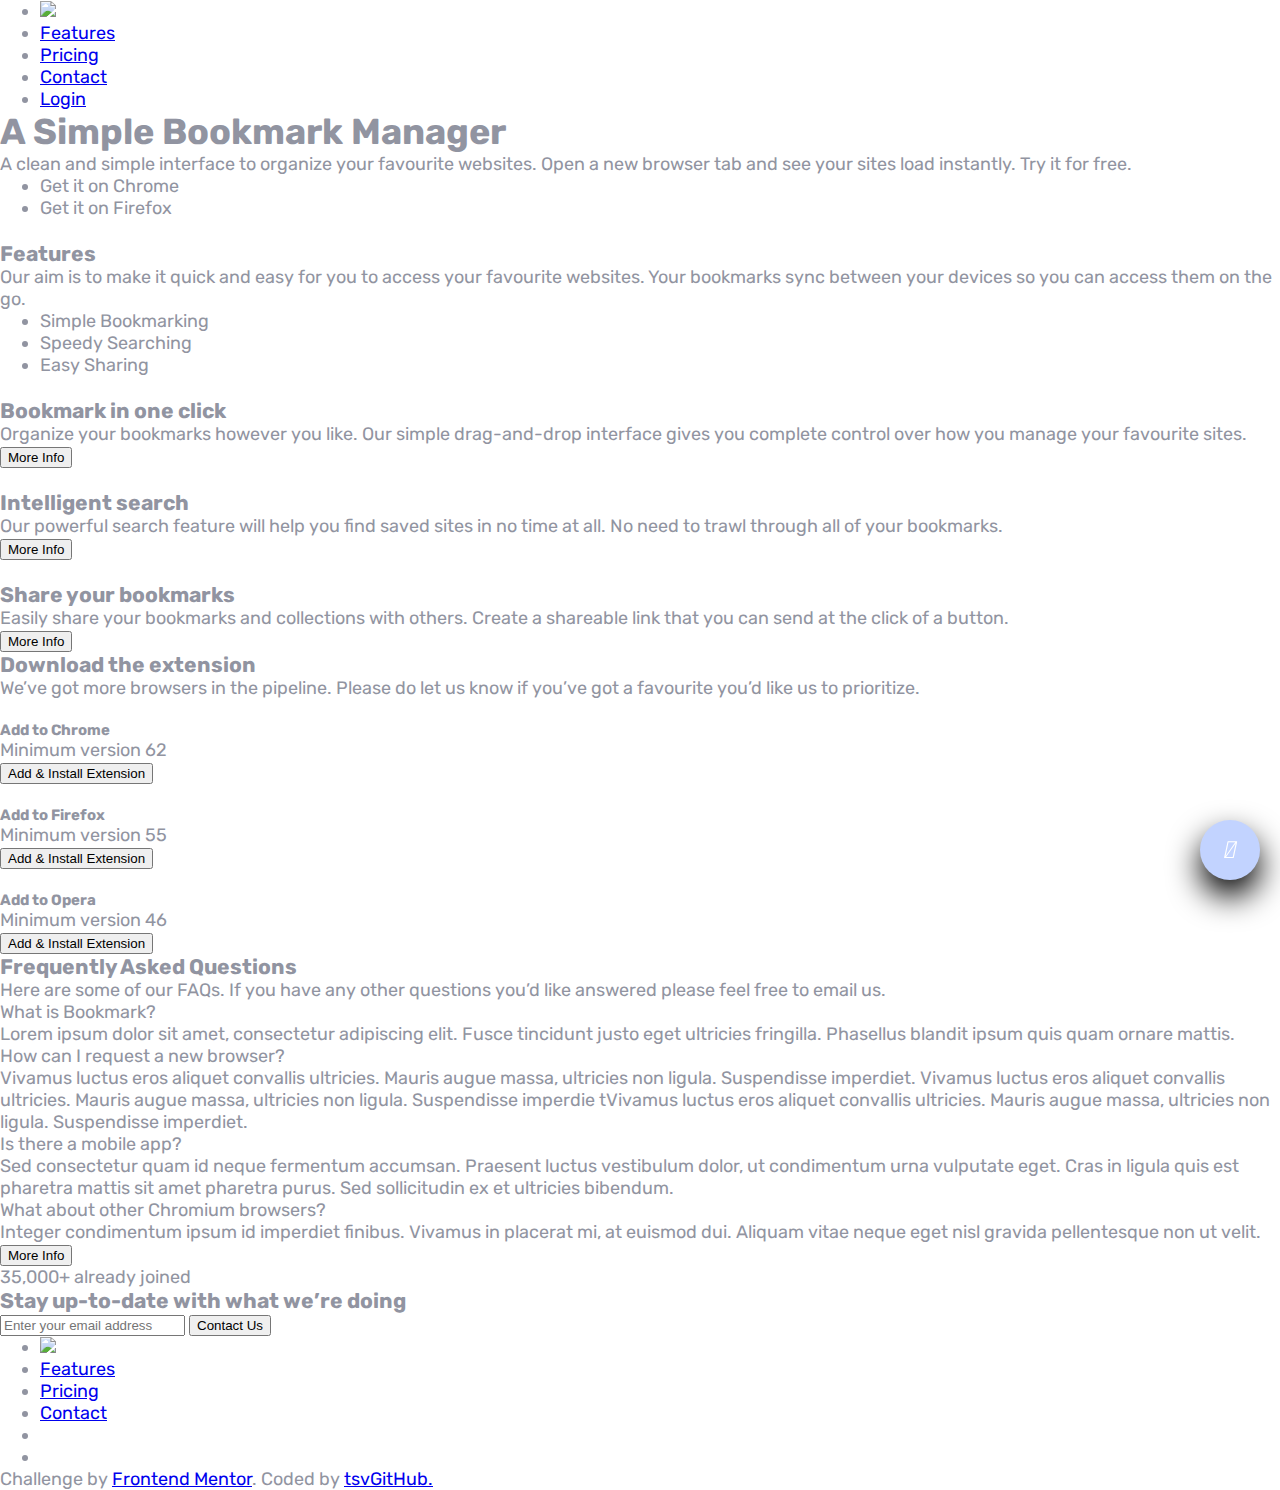
==== index.html @ 705774f1 "Merge pull request #1 from tsvGithub/html-page-layout" ====
<!DOCTYPE html>
<html lang="en">
<head>
  <meta charset="UTF-8">
  <meta name="viewport" content="width=device-width, initial-scale=1.0"> <!-- displays site properly based on user's device -->
  <link rel="icon" type="image/png" sizes="32x32" href="./images/favicon-32x32.png">
  <title>Frontend Mentor | Bookmark landing page</title>
  <link href="https://fonts.googleapis.com/css?family=Rubik&display=swap" rel="stylesheet">  
  <link rel="stylesheet" href="https://use.fontawesome.com/releases/v5.8.1/css/all.css" integrity="sha384-50oBUHEmvpQ+1lW4y57PTFmhCaXp0ML5d60M1M7uH2+nqUivzIebhndOJK28anvf" crossorigin="anonymous">
  <link rel="stylesheet" href="style.css">

    <!--[if lt IE 9]>
        <script src="//oss.maxcdn.com/html5shiv/3.7.2/html5shiv.min.js"></script>
        <script src="//oss.maxcdn.com/respond/1.4.2/respond.min.js"></script>
        <![endif]-->
</head>
<body>
  <!--[if lt IE 8]>
        <p class="browserupgrade">You are using an <strong>outdated</strong> browser. Please <a href="http://browsehappy.com/">upgrade your browser</a> to improve your experience.</p>
    <![endif]-->

<div class="container" id="scroll-up">
  <!--Scroll-to-Top-btn-->
  <a href="#scroll-up" class="scroll-to-top" aria-label="scroll to top button">
      <i class="fa fa-arrow-up"></i>
    </a>  
<header>
  <ul class="navbar">
    <li><img src="images/logo-bookmark.svg"></li>
    <li><a href="#features">Features</a></li>
    <li><a href="#">Pricing</a></li>
    <li><a href="#contactUs">Contact</a></li>
    <li><a href="#">Login</a></li>
  </ul>
</header>

<main class="main">
  <section class="hero">
    <article class="content">
      <h1>A Simple Bookmark Manager</h1>
      <p>A clean and simple interface to organize your favourite websites. Open a new
        browser tab and see your sites load instantly. Try it for free.</p>
      <ul>
        <li>Get it on Chrome</li>
        <li>Get it on Firefox</li>
      </ul>
    </article>
    <article class="img">
      <img src="images/illustration-hero.svg" alt="">
    </article>
  </section>

  <section class="features" id="features">
    <article class="content">
      <h3 >Features</h3>
      <p>Our aim is to make it quick and easy for you to access your favourite websites.
      Your bookmarks sync between your devices so you can access them on the go.</p>
    </article>

    <ul>
      <li>Simple Bookmarking</li>
      <li>Speedy Searching</li>
      <li>Easy Sharing</li>
    </ul>

<article class="img">
  <img src="images/illustration-features-tab-1.svg" alt="">
</article>
<article class="content">
  <h3>Bookmark in one click</h3>
  <p>Organize your bookmarks however you like. Our simple drag-and-drop interface
  gives you complete control over how you manage your favourite sites.</p>
  <button>More Info</button>
</article>

<article class="img">
    <img src="images/illustration-features-tab-2.svg" alt="">
</article>
<article class="content">
  <h3>Intelligent search</h3>
  <p>Our powerful search feature will help you find saved sites in no time at all.
  No need to trawl through all of your bookmarks.</p>
  <button>More Info</button>
</article>

<article class="img">
    <img src="images/illustration-features-tab-3.svg" alt="">
  </article>
  <article class="content">
<h3>Share your bookmarks</h3>
<p>Easily share your bookmarks and collections with others. Create a shareable
link that you can send at the click of a button.</p>
<button>More Info</button>
</article>
</section>

<section class="download">
  <h3>Download the extension</h3>
  <p>We’ve got more browsers in the pipeline. Please do let us know if you’ve
  got a favourite you’d like us to prioritize.</p>

<div class="card">
  <img src="images/logo-chrome.svg" alt="">
  <h5>Add to Chrome</h5>
  <p>Minimum version 62</p>
  <button>Add & Install Extension</button>
</div>

<div class="card">
  <img src="images/logo-firefox.svg" alt="">
  <h5>Add to Firefox</h5>
  <p>Minimum version 55</p>
  <button>Add & Install Extension</button>
</div>

<div class="card">
  <img src="images/logo-opera.svg" alt=""> 
  <h5>Add to Opera</h5>
  <p> Minimum version 46</p>
  <button>Add & Install Extension</button>
</div>
</section>

<section class="faq">
<h3>Frequently Asked Questions</h3>
<p>Here are some of our FAQs. If you have any other questions you’d like
answered please feel free to email us.</p>

<!-- Question 1 -->
<div class="question">What is Bookmark?</div>
<!-- Answer 1 -->
<div class="answer">Lorem ipsum dolor sit amet, consectetur adipiscing elit. Fusce tincidunt
justo eget ultricies fringilla. Phasellus blandit ipsum quis quam ornare mattis.</div>

<!-- Question 2 -->
<div class="question">How can I request a new browser?</div>
<!-- Answer 2 -->
<div class="answer">Vivamus luctus eros aliquet convallis ultricies. Mauris augue massa, ultricies non ligula.
Suspendisse imperdiet. Vivamus luctus eros aliquet convallis ultricies. Mauris augue massa,
ultricies non ligula. Suspendisse imperdie tVivamus luctus eros aliquet convallis ultricies.
Mauris augue massa, ultricies non ligula. Suspendisse imperdiet.</div>

<!-- Question 3 -->
<div class="question">Is there a mobile app?</div>
<!-- Answer 3 -->
<div class="answer">Sed consectetur quam id neque fermentum accumsan. Praesent luctus vestibulum dolor, ut condimentum
urna vulputate eget. Cras in ligula quis est pharetra mattis sit amet pharetra purus. Sed
sollicitudin ex et ultricies bibendum.</div>

<!-- Question 4 -->
<div class="question">What about other Chromium browsers?</div>
<!-- Answer 4 -->
<div class="answer">Integer condimentum ipsum id imperdiet finibus. Vivamus in placerat mi, at euismod dui. Aliquam
vitae neque eget nisl gravida pellentesque non ut velit.</div>

<button>More Info</button>
</section>

<section class="sign-up">
  <p>35,000+ already joined</p>
  <h3>Stay up-to-date with what we’re doing</h3>
<form class="signUpForm" action="#" method="POST" autocomplete="on">
  <input class="input" type="em" name="email" placeholder="Enter your email address" aria-label="Enter your email address" >
  <button id="contactUs" class="btn-submit" type="submit" aria-label="Button Submit" >Contact Us</button>
</form>
</section>
</main>

<footer>
  <ul class="navbar">
    <li><a href=""><img src="images/logo-bookmark.svg"></a></li>
    <li><a href="#features">Features</a></li>
    <li><a href="#">Pricing</a></li>
    <li><a href="#contactUs">Contact</a></li>
    <li><a href="https://www.facebook.com" target="_blank"><img src="images/icon-facebook.svg" alt=""></a></li>
    <li><a href="https://www.twitter.com" target="_blank"><img src="images/icon-twitter.svg" alt=""></a></li>
    </ul>
<p class="attribution">
    Challenge by <a href="https://www.frontendmentor.io?ref=challenge" target="_blank">Frontend Mentor</a>. 
    Coded by <a class="tsv" href="https://github.com/tsvGithub" target="_blank" rel="noopener noreferrer">tsvGitHub.</a>
</p>
</footer>
</div>
</body>
</html>
---- style.css ----
/* CSS DIRECTORY:
    ==DESKTOP STYLES==
	--HEADER--
	--MAIN--
    --FOOTER--
    ==TABLET STYLES==
    ==MOBILE STYLES==
*/
* {
    box-sizing: border-box;
    margin: 0;
}
/*==================
==DESKTOP STYLES==
=====================*/
html, body {
    width: 1440px;
    /* max-width: 1440px;
    min-width: 992px;                  */
    max-width: 100vw;                 
    margin: auto;
    font-family: 'Rubik', sans-serif;
    font-size: 18px;
    color: hsl(229, 8%, 60%);
    scroll-behavior: smooth;
} 
/* .container{
    display: -ms-grid;
    display: grid;
    grid-template-areas: 
    'header'
    'main'
    'footer';
    -ms-grid-columns: 1fr;
    grid-template-columns: 1fr;
    width: 100%;
    margin: 0 calc(10% + 5vw);
    margin: auto;
    min-width: 100vw;
    max-width: 100%;
} */

.fa {
    display: inline-block;
    /* font-size: 14px; */
    font: normal normal normal inherit FontAwesome;
 } 
.fa-arrow-up::before{
    content: "\f062";
}
.scroll-to-top {
    display: block;
    bottom: 20px;
    right: 20px;
    background: hsl(223, 100%, 88%);
    color: #ffffff;
    height: 60px;
    width: 60px;
    line-height: 60px;
    text-align: center;
    border-radius: 50%;
    -webkit-border-radius: 50%;
    -moz-border-radius: 50%;
    -ms-border-radius: 50%;
    -o-border-radius: 50%;
    box-shadow: 0 16px 32px rgba(0,0,0,1);
    -webkit-box-shadow:  0 16px 32px rgba(0,0,0,1);
    position: fixed;
    z-index: 99;
    }
.scroll-to-top:hover {
    background: hsl(223, 87%, 63%);
    transition: 1s;
    -webkit-transition: 1s;
    -moz-transition: 1s;
    -ms-transition: 1s;
    -o-transition: 1s;
}

/*------------------
---------HEADER-----*/
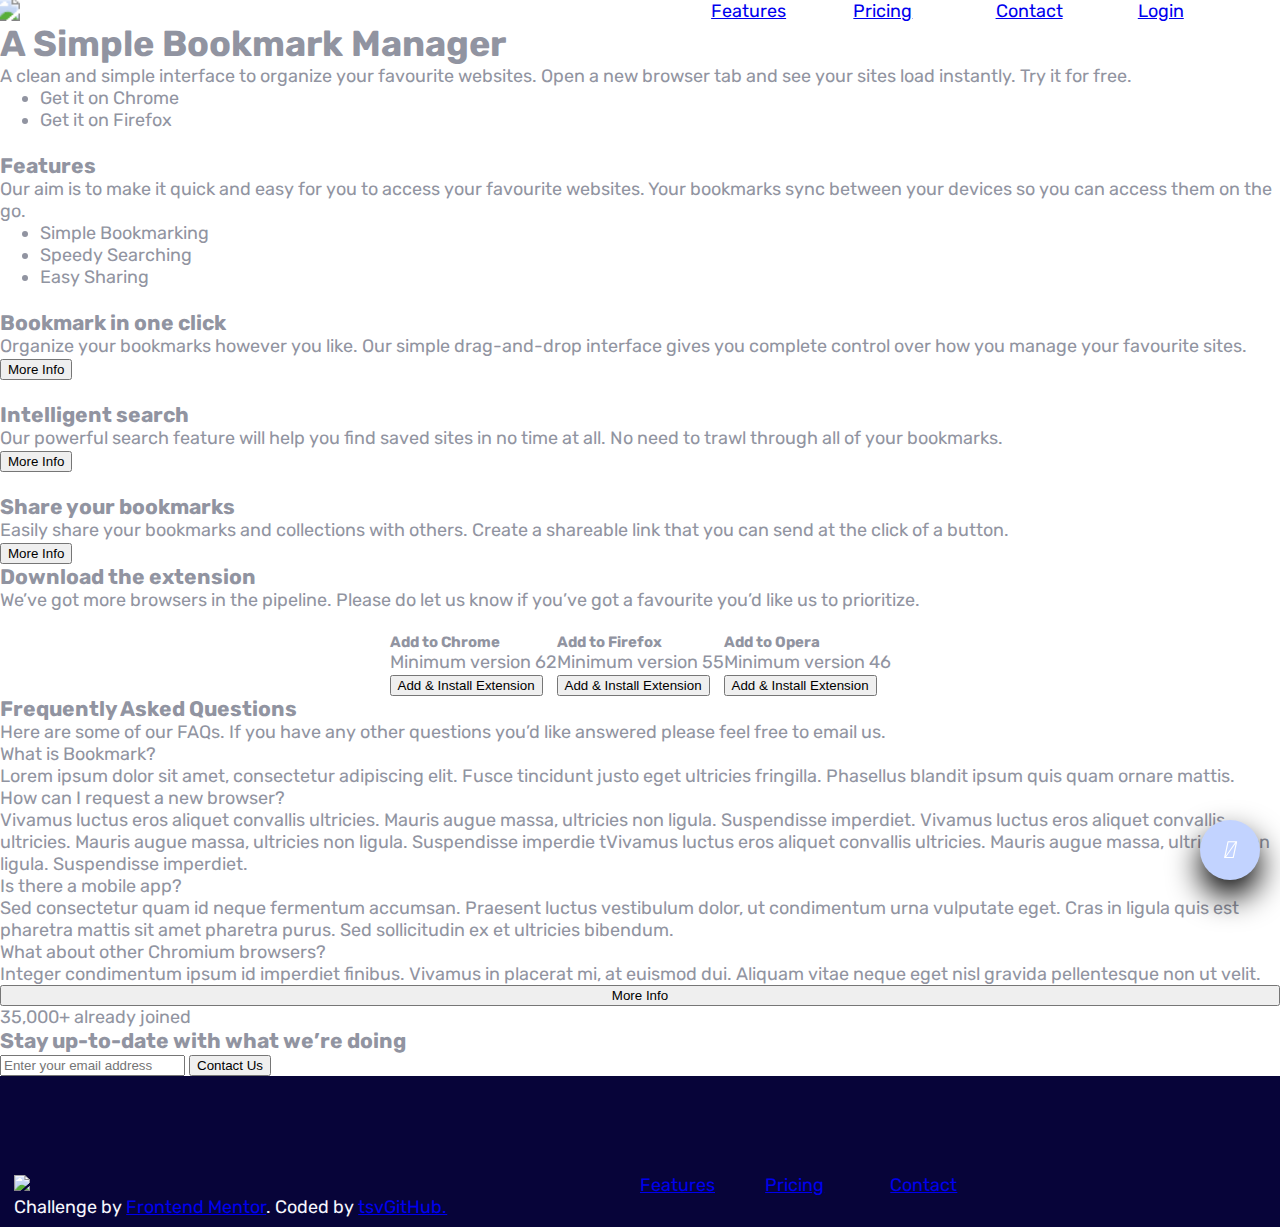
==== commit bc2590fa: "Grid&Flexbox Desktop Layout before PixelPerfect" ====
--- a/index.html
+++ b/index.html
@@ -25,12 +25,16 @@
       <i class="fa fa-arrow-up"></i>
     </a>  
 <header>
-  <ul class="navbar">
-    <li><img src="images/logo-bookmark.svg"></li>
-    <li><a href="#features">Features</a></li>
-    <li><a href="#">Pricing</a></li>
-    <li><a href="#contactUs">Contact</a></li>
-    <li><a href="#">Login</a></li>
+    <ul class="navbar">
+      <li class="logo">
+        <a href="">
+          <img class="logo" src="images/logo-bookmark.svg">
+        </a>
+      </li>
+      <li><a href="#features">Features</a></li>
+      <li><a href="#">Pricing</a></li>
+      <li><a href="#contactUs">Contact</a></li>
+      <li><a href="#">Login</a></li>
   </ul>
 </header>
 
@@ -63,35 +67,41 @@
       <li>Easy Sharing</li>
     </ul>
 
-<article class="img">
-  <img src="images/illustration-features-tab-1.svg" alt="">
-</article>
-<article class="content">
-  <h3>Bookmark in one click</h3>
-  <p>Organize your bookmarks however you like. Our simple drag-and-drop interface
-  gives you complete control over how you manage your favourite sites.</p>
-  <button>More Info</button>
-</article>
-
-<article class="img">
-    <img src="images/illustration-features-tab-2.svg" alt="">
-</article>
-<article class="content">
-  <h3>Intelligent search</h3>
-  <p>Our powerful search feature will help you find saved sites in no time at all.
-  No need to trawl through all of your bookmarks.</p>
-  <button>More Info</button>
-</article>
-
-<article class="img">
-    <img src="images/illustration-features-tab-3.svg" alt="">
+<section class="slide">
+  <article class="img">
+    <img src="images/illustration-features-tab-1.svg" alt="">
   </article>
   <article class="content">
-<h3>Share your bookmarks</h3>
-<p>Easily share your bookmarks and collections with others. Create a shareable
-link that you can send at the click of a button.</p>
-<button>More Info</button>
-</article>
+    <h3>Bookmark in one click</h3>
+    <p>Organize your bookmarks however you like. Our simple drag-and-drop interface
+    gives you complete control over how you manage your favourite sites.</p>
+    <button>More Info</button>
+  </article>
+</section>
+
+<section class="slide">
+  <article class="img">
+      <img src="images/illustration-features-tab-2.svg" alt="">
+  </article>
+  <article class="content">
+    <h3>Intelligent search</h3>
+    <p>Our powerful search feature will help you find saved sites in no time at all.
+    No need to trawl through all of your bookmarks.</p>
+    <button>More Info</button>
+  </article>
+</section>
+
+<section class="slide">
+  <article class="img">
+      <img src="images/illustration-features-tab-3.svg" alt="">
+    </article>
+    <article class="content">
+  <h3>Share your bookmarks</h3>
+  <p>Easily share your bookmarks and collections with others. Create a shareable
+  link that you can send at the click of a button.</p>
+  <button>More Info</button>
+  </article>
+</section>
 </section>
 
 <section class="download">
@@ -99,32 +109,34 @@
   <p>We’ve got more browsers in the pipeline. Please do let us know if you’ve
   got a favourite you’d like us to prioritize.</p>
 
-<div class="card">
-  <img src="images/logo-chrome.svg" alt="">
-  <h5>Add to Chrome</h5>
-  <p>Minimum version 62</p>
-  <button>Add & Install Extension</button>
-</div>
-
-<div class="card">
-  <img src="images/logo-firefox.svg" alt="">
-  <h5>Add to Firefox</h5>
-  <p>Minimum version 55</p>
-  <button>Add & Install Extension</button>
-</div>
-
-<div class="card">
-  <img src="images/logo-opera.svg" alt=""> 
-  <h5>Add to Opera</h5>
-  <p> Minimum version 46</p>
-  <button>Add & Install Extension</button>
-</div>
+  <ul>
+  <li class="card chrome">
+    <img src="images/logo-chrome.svg" alt="">
+    <h5>Add to Chrome</h5>
+    <p>Minimum version 62</p>
+    <button>Add & Install Extension</button>
+  </li>
+  
+  <li class="card firefox">
+    <img src="images/logo-firefox.svg" alt="">
+    <h5>Add to Firefox</h5>
+    <p>Minimum version 55</p>
+    <button>Add & Install Extension</button>
+  </li>
+  
+  <li class="card opera">
+    <img src="images/logo-opera.svg" alt=""> 
+    <h5>Add to Opera</h5>
+    <p> Minimum version 46</p>
+    <button>Add & Install Extension</button>
+  </li>
+</ul>
 </section>
 
 <section class="faq">
-<h3>Frequently Asked Questions</h3>
-<p>Here are some of our FAQs. If you have any other questions you’d like
-answered please feel free to email us.</p>
+  <h3>Frequently Asked Questions</h3>
+  <p>Here are some of our FAQs. If you have any other questions you’d like
+  answered please feel free to email us.</p>
 
 <!-- Question 1 -->
 <div class="question">What is Bookmark?</div>
@@ -168,7 +180,7 @@
 
 <footer>
   <ul class="navbar">
-    <li><a href=""><img src="images/logo-bookmark.svg"></a></li>
+    <li class="logo"><a href=""><img class="logo" src="images/logo-bookmark.svg"></a></li>
     <li><a href="#features">Features</a></li>
     <li><a href="#">Pricing</a></li>
     <li><a href="#contactUs">Contact</a></li>
--- a/style.css
+++ b/style.css
@@ -1,5 +1,6 @@
 /* CSS DIRECTORY:
     ==DESKTOP STYLES==
+    --Scroll-to-Top-button--
 	--HEADER--
 	--MAIN--
     --FOOTER--
@@ -24,22 +25,7 @@
     color: hsl(229, 8%, 60%);
     scroll-behavior: smooth;
 } 
-/* .container{
-    display: -ms-grid;
-    display: grid;
-    grid-template-areas: 
-    'header'
-    'main'
-    'footer';
-    -ms-grid-columns: 1fr;
-    grid-template-columns: 1fr;
-    width: 100%;
-    margin: 0 calc(10% + 5vw);
-    margin: auto;
-    min-width: 100vw;
-    max-width: 100%;
-} */
-
+/*--Scroll-to-Top-button--*/
 .fa {
     display: inline-block;
     /* font-size: 14px; */
@@ -77,5 +63,210 @@
     -o-transition: 1s;
 }
 
+.container{
+    display: -ms-grid;
+    display: grid;
+    grid-template-areas: 
+    'header'
+    'main'
+    'footer';
+     /* -ms-grid-columns: 1fr;
+    grid-template-columns: 1fr; */
+    /*width: 100%;
+    margin: 0 calc(10% + 5vw);
+    margin: auto;
+    min-width: 100vw;
+    max-width: 100%; */
+
+    max-width: 1400px;
+    width: 100vw;
+    width: 100%;
+
+}
+
 /*------------------
 ---------HEADER-----*/
+header {
+    -ms-grid-row: 1;
+    -ms-grid-column: 1;  
+    grid-area: header;
+    /* display: -webkit-box;
+    display: -ms-flexbox;
+    display: flex; */
+    /* -webkit-box-pack: center;
+        -ms-flex-pack: center;
+            justify-content: space-between;
+    -webkit-box-align: center;
+        -ms-flex-align: center;
+            align-items: center; */
+    /* padding: 85px 0px 10px; */
+    width: 100%;
+    max-width: 100vw;
+    max-width: 100%;
+}
+header .navbar{
+    padding-left: 0;
+    list-style: none;
+    margin: 0;
+    padding: 0;
+    display: flex;
+    justify-content: flex-end;
+}
+header .navbar li.logo {
+    flex: 5;
+}
+header .navbar li {
+    flex: 1;
+}
+
+img.logo {
+    max-width: 100%;
+    /* width: 100%; */
+    outline: none;/*IE*/
+    border: none;/*IE*/
+    overflow: visible;
+}  
+img.logo:hover {
+    transform: scale(1.5);
+    transition: 2s;
+    -webkit-transform: scale(1.5);
+    -moz-transform: scale(1.5);
+    -ms-transform: scale(1.5);
+    -o-transform: scale(1.5);
+}
+/*-----------------------
+-------MAIN-------------*/
+main.main {
+    /* display: -webkit-box;
+    display: -ms-flexbox;
+    display: flex;
+    -webkit-box-orient: vertical;
+    -webkit-box-direction: normal;
+        -ms-flex-direction: column;
+            flex-direction: column;
+    -webkit-box-align: center;
+        -ms-flex-align: center;
+            align-items: center;
+    -webkit-box-pack: center;
+        -ms-flex-pack: center;
+            justify-content: center; */
+
+    min-width: 100vw;
+    max-width: 100%;
+
+    -ms-grid-row: 2;
+    -ms-grid-column: 1;
+    grid-area: main;
+
+    display: -ms-grid;
+    display: grid;
+    grid-template-areas: 
+    'hero'
+    'features'
+    'download'
+    'faq'
+    'sign-up';
+}
+main.main > section {
+    display: -webkit-box;
+    display: -ms-flexbox;
+    display: flex;
+
+    -webkit-box-orient: vertical;
+-webkit-box-direction: normal;
+-ms-flex-direction: column;
+  flex-direction: column;
+
+  justify-content: center;
+
+}
+section.hero{
+    -ms-grid-row: 1;
+    -ms-grid-column: 2;
+    grid-area: hero;
+}
+section.features{
+    -ms-grid-row: 2;
+    -ms-grid-column: 1;
+    grid-area: features;
+
+/* -webkit-box-orient: vertical;
+-webkit-box-direction: normal;
+-ms-flex-direction: column;
+  flex-direction: column; */
+}
+section.slide {
+    /* display: flex; */
+}
+section.download {
+    -ms-grid-row: 3;
+    -ms-grid-column: 1;
+    grid-area: download;
+}
+section.download ul {
+    padding-left: 0;
+    list-style: none;
+    margin: 0;
+    padding: 0;
+    display: flex;
+    justify-content: center;
+
+}
+section.faq {
+    -ms-grid-row: 4;
+    -ms-grid-column: 1;
+    grid-area: faq;
+    /* display: flex; */
+    /* justify-content: center;
+    flex-direction: column; */
+}
+section.sign-up{
+    -ms-grid-row: 5;
+    -ms-grid-column: 1;
+    grid-area: sign-up;
+
+}
+/*==========FOOTER=========*/
+footer {
+    -ms-grid-row: 3;
+    -ms-grid-column: 1;
+    grid-area: footer;
+    width: 100%;
+    max-width: 100%; /*IE*/
+    padding: 7.639vw 1.111vw 0.694vw;
+    background: hsl(243, 87%, 12%);
+    color:  hsl(240, 75%, 98%);
+    }
+
+
+footer .navbar{
+    padding-left: 0;
+    list-style: none;
+    margin: 0;
+    padding: 0;
+    display: flex;
+    justify-content: flex-end;
+}
+
+footer .navbar li.logo {
+    flex: 5;
+}
+footer .navbar li {
+    flex: 1;
+}
+
+img.logo {
+    max-width: 100%;
+    /* width: 100%; */
+    outline: none;/*IE*/
+    border: none;/*IE*/
+    overflow: visible;
+}  
+img.logo:hover {
+    transform: scale(1.5);
+    transition: 2s;
+    -webkit-transform: scale(1.5);
+    -moz-transform: scale(1.5);
+    -ms-transform: scale(1.5);
+    -o-transform: scale(1.5);
+}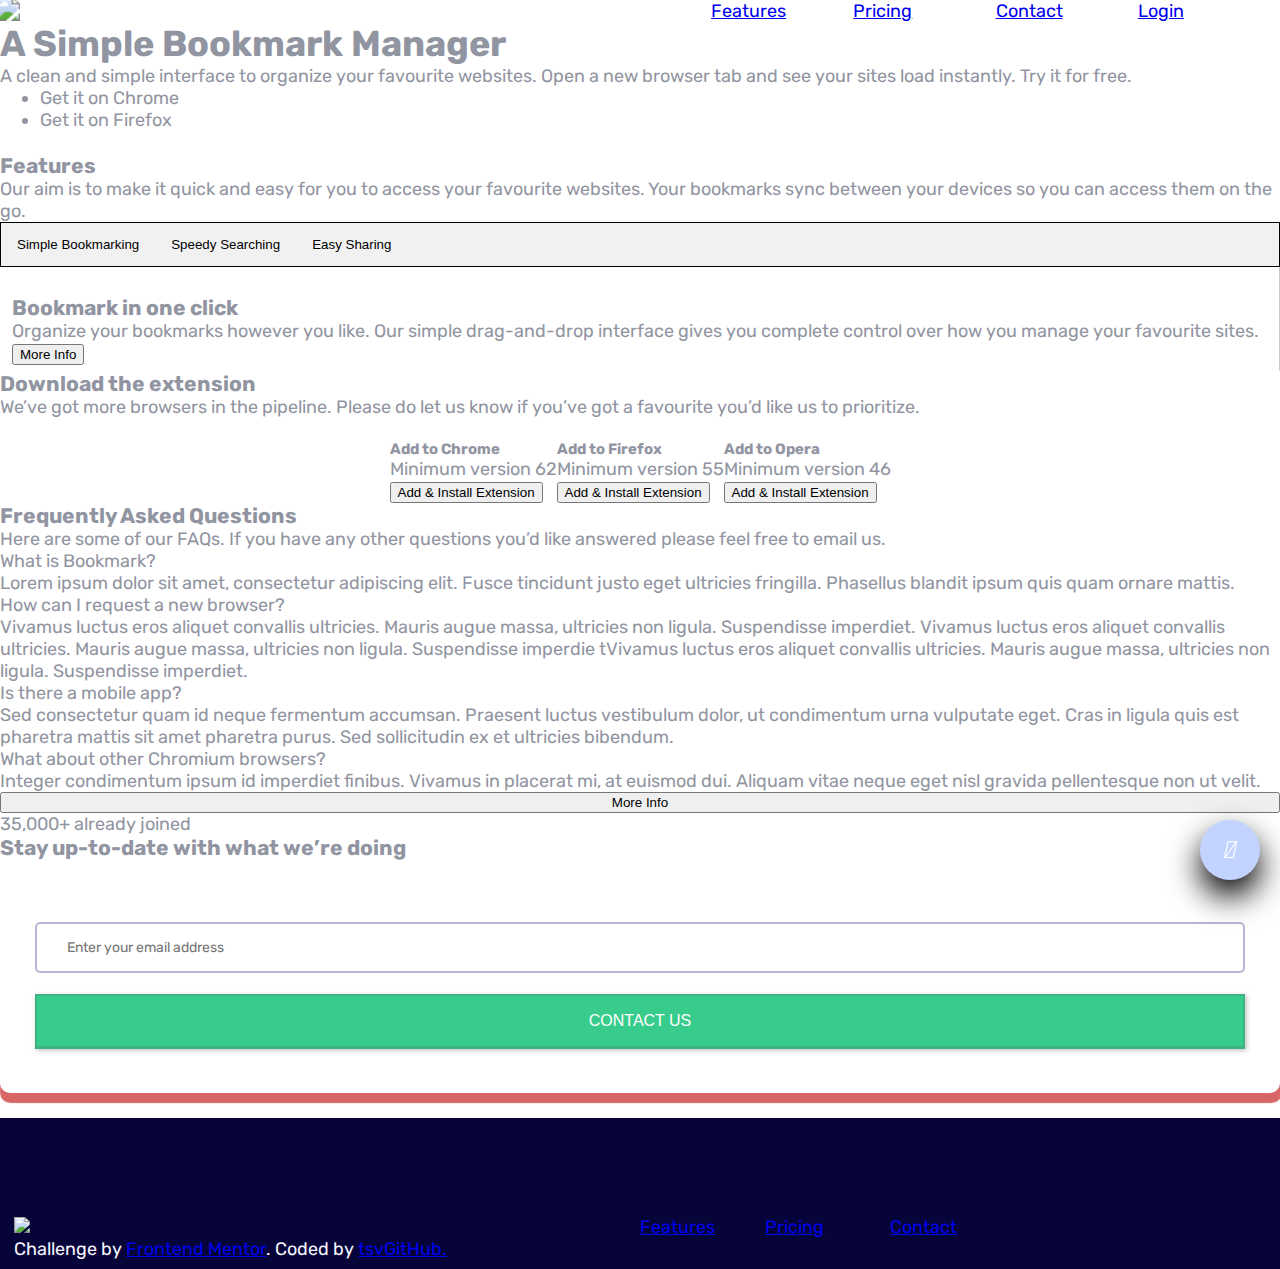
==== commit b46dd054: "Merge pull request #4 from tsvGithub/js-act" ====
--- a/index.html
+++ b/index.html
@@ -1,197 +1,210 @@
 <!DOCTYPE html>
 <html lang="en">
+
 <head>
   <meta charset="UTF-8">
-  <meta name="viewport" content="width=device-width, initial-scale=1.0"> <!-- displays site properly based on user's device -->
+  <meta name="viewport" content="width=device-width, initial-scale=1.0">
+  <!-- displays site properly based on user's device -->
   <link rel="icon" type="image/png" sizes="32x32" href="./images/favicon-32x32.png">
   <title>Frontend Mentor | Bookmark landing page</title>
-  <link href="https://fonts.googleapis.com/css?family=Rubik&display=swap" rel="stylesheet">  
-  <link rel="stylesheet" href="https://use.fontawesome.com/releases/v5.8.1/css/all.css" integrity="sha384-50oBUHEmvpQ+1lW4y57PTFmhCaXp0ML5d60M1M7uH2+nqUivzIebhndOJK28anvf" crossorigin="anonymous">
+  <link href="https://fonts.googleapis.com/css?family=Rubik&display=swap" rel="stylesheet">
+  <link rel="stylesheet" href="https://use.fontawesome.com/releases/v5.8.1/css/all.css"
+    integrity="sha384-50oBUHEmvpQ+1lW4y57PTFmhCaXp0ML5d60M1M7uH2+nqUivzIebhndOJK28anvf" crossorigin="anonymous">
   <link rel="stylesheet" href="style.css">
 
-    <!--[if lt IE 9]>
+  <!--[if lt IE 9]>
         <script src="//oss.maxcdn.com/html5shiv/3.7.2/html5shiv.min.js"></script>
         <script src="//oss.maxcdn.com/respond/1.4.2/respond.min.js"></script>
         <![endif]-->
 </head>
+
 <body>
   <!--[if lt IE 8]>
         <p class="browserupgrade">You are using an <strong>outdated</strong> browser. Please <a href="http://browsehappy.com/">upgrade your browser</a> to improve your experience.</p>
     <![endif]-->
 
-<div class="container" id="scroll-up">
-  <!--Scroll-to-Top-btn-->
-  <a href="#scroll-up" class="scroll-to-top" aria-label="scroll to top button">
+  <div class="container" id="scroll-up">
+    <!--Scroll-to-Top-btn-->
+    <a href="#scroll-up" class="scroll-to-top" aria-label="scroll to top button">
       <i class="fa fa-arrow-up"></i>
-    </a>  
-<header>
-    <ul class="navbar">
-      <li class="logo">
-        <a href="">
-          <img class="logo" src="images/logo-bookmark.svg">
-        </a>
-      </li>
-      <li><a href="#features">Features</a></li>
-      <li><a href="#">Pricing</a></li>
-      <li><a href="#contactUs">Contact</a></li>
-      <li><a href="#">Login</a></li>
-  </ul>
-</header>
-
-<main class="main">
-  <section class="hero">
-    <article class="content">
-      <h1>A Simple Bookmark Manager</h1>
-      <p>A clean and simple interface to organize your favourite websites. Open a new
-        browser tab and see your sites load instantly. Try it for free.</p>
-      <ul>
-        <li>Get it on Chrome</li>
-        <li>Get it on Firefox</li>
+    </a>
+    <header>
+      <ul class="navbar">
+        <li class="logo">
+          <a href="">
+            <img class="logo" src="images/logo-bookmark.svg">
+          </a>
+        </li>
+        <li><a href="#features">Features</a></li>
+        <li><a href="#">Pricing</a></li>
+        <li><a href="#contactUs">Contact</a></li>
+        <li><a href="#">Login</a></li>
       </ul>
-    </article>
-    <article class="img">
-      <img src="images/illustration-hero.svg" alt="">
-    </article>
-  </section>
-
-  <section class="features" id="features">
-    <article class="content">
-      <h3 >Features</h3>
-      <p>Our aim is to make it quick and easy for you to access your favourite websites.
-      Your bookmarks sync between your devices so you can access them on the go.</p>
-    </article>
-
-    <ul>
-      <li>Simple Bookmarking</li>
-      <li>Speedy Searching</li>
-      <li>Easy Sharing</li>
-    </ul>
-
-<section class="slide">
-  <article class="img">
-    <img src="images/illustration-features-tab-1.svg" alt="">
-  </article>
-  <article class="content">
-    <h3>Bookmark in one click</h3>
-    <p>Organize your bookmarks however you like. Our simple drag-and-drop interface
-    gives you complete control over how you manage your favourite sites.</p>
-    <button>More Info</button>
-  </article>
-</section>
-
-<section class="slide">
-  <article class="img">
-      <img src="images/illustration-features-tab-2.svg" alt="">
-  </article>
-  <article class="content">
-    <h3>Intelligent search</h3>
-    <p>Our powerful search feature will help you find saved sites in no time at all.
-    No need to trawl through all of your bookmarks.</p>
-    <button>More Info</button>
-  </article>
-</section>
-
-<section class="slide">
-  <article class="img">
-      <img src="images/illustration-features-tab-3.svg" alt="">
-    </article>
-    <article class="content">
-  <h3>Share your bookmarks</h3>
-  <p>Easily share your bookmarks and collections with others. Create a shareable
-  link that you can send at the click of a button.</p>
-  <button>More Info</button>
-  </article>
-</section>
-</section>
-
-<section class="download">
-  <h3>Download the extension</h3>
-  <p>We’ve got more browsers in the pipeline. Please do let us know if you’ve
-  got a favourite you’d like us to prioritize.</p>
-
-  <ul>
-  <li class="card chrome">
-    <img src="images/logo-chrome.svg" alt="">
-    <h5>Add to Chrome</h5>
-    <p>Minimum version 62</p>
-    <button>Add & Install Extension</button>
-  </li>
-  
-  <li class="card firefox">
-    <img src="images/logo-firefox.svg" alt="">
-    <h5>Add to Firefox</h5>
-    <p>Minimum version 55</p>
-    <button>Add & Install Extension</button>
-  </li>
-  
-  <li class="card opera">
-    <img src="images/logo-opera.svg" alt=""> 
-    <h5>Add to Opera</h5>
-    <p> Minimum version 46</p>
-    <button>Add & Install Extension</button>
-  </li>
-</ul>
-</section>
-
-<section class="faq">
-  <h3>Frequently Asked Questions</h3>
-  <p>Here are some of our FAQs. If you have any other questions you’d like
-  answered please feel free to email us.</p>
-
-<!-- Question 1 -->
-<div class="question">What is Bookmark?</div>
-<!-- Answer 1 -->
-<div class="answer">Lorem ipsum dolor sit amet, consectetur adipiscing elit. Fusce tincidunt
-justo eget ultricies fringilla. Phasellus blandit ipsum quis quam ornare mattis.</div>
-
-<!-- Question 2 -->
-<div class="question">How can I request a new browser?</div>
-<!-- Answer 2 -->
-<div class="answer">Vivamus luctus eros aliquet convallis ultricies. Mauris augue massa, ultricies non ligula.
-Suspendisse imperdiet. Vivamus luctus eros aliquet convallis ultricies. Mauris augue massa,
-ultricies non ligula. Suspendisse imperdie tVivamus luctus eros aliquet convallis ultricies.
-Mauris augue massa, ultricies non ligula. Suspendisse imperdiet.</div>
-
-<!-- Question 3 -->
-<div class="question">Is there a mobile app?</div>
-<!-- Answer 3 -->
-<div class="answer">Sed consectetur quam id neque fermentum accumsan. Praesent luctus vestibulum dolor, ut condimentum
-urna vulputate eget. Cras in ligula quis est pharetra mattis sit amet pharetra purus. Sed
-sollicitudin ex et ultricies bibendum.</div>
-
-<!-- Question 4 -->
-<div class="question">What about other Chromium browsers?</div>
-<!-- Answer 4 -->
-<div class="answer">Integer condimentum ipsum id imperdiet finibus. Vivamus in placerat mi, at euismod dui. Aliquam
-vitae neque eget nisl gravida pellentesque non ut velit.</div>
-
-<button>More Info</button>
-</section>
-
-<section class="sign-up">
-  <p>35,000+ already joined</p>
-  <h3>Stay up-to-date with what we’re doing</h3>
-<form class="signUpForm" action="#" method="POST" autocomplete="on">
-  <input class="input" type="em" name="email" placeholder="Enter your email address" aria-label="Enter your email address" >
-  <button id="contactUs" class="btn-submit" type="submit" aria-label="Button Submit" >Contact Us</button>
-</form>
-</section>
-</main>
-
-<footer>
-  <ul class="navbar">
-    <li class="logo"><a href=""><img class="logo" src="images/logo-bookmark.svg"></a></li>
-    <li><a href="#features">Features</a></li>
-    <li><a href="#">Pricing</a></li>
-    <li><a href="#contactUs">Contact</a></li>
-    <li><a href="https://www.facebook.com" target="_blank"><img src="images/icon-facebook.svg" alt=""></a></li>
-    <li><a href="https://www.twitter.com" target="_blank"><img src="images/icon-twitter.svg" alt=""></a></li>
-    </ul>
-<p class="attribution">
-    Challenge by <a href="https://www.frontendmentor.io?ref=challenge" target="_blank">Frontend Mentor</a>. 
-    Coded by <a class="tsv" href="https://github.com/tsvGithub" target="_blank" rel="noopener noreferrer">tsvGitHub.</a>
-</p>
-</footer>
-</div>
+    </header>
+
+    <main class="main">
+      <section class="hero">
+        <article class="content">
+          <h1>A Simple Bookmark Manager</h1>
+          <p>A clean and simple interface to organize your favourite websites. Open a new
+            browser tab and see your sites load instantly. Try it for free.</p>
+          <ul>
+            <li>Get it on Chrome</li>
+            <li>Get it on Firefox</li>
+          </ul>
+        </article>
+        <article class="img">
+          <img src="images/illustration-hero.svg" alt="">
+        </article>
+      </section>
+
+      <section class="features" id="features">
+        <article class="content">
+          <h3>Features</h3>
+          <p>Our aim is to make it quick and easy for you to access your favourite websites.
+            Your bookmarks sync between your devices so you can access them on the go.</p>
+        </article>
+        <!-- Tab links -->
+        <div class="tab">
+          <button class="tablinks" onclick="openSlide(event, 'Bookmark')"> Simple Bookmarking</button>
+          <button class="tablinks" onclick="openSlide(event, 'Search')"> Speedy Searching</button>
+          <button class="tablinks" onclick="openSlide(event, 'Share')"> Easy Sharing</button>
+        </div>
+        <!-- Tab content-->
+        <section id="Bookmark" class="slide tabcontent active">
+          <article class="img">
+            <img src="images/illustration-features-tab-1.svg" alt="">
+          </article>
+          <article class="content">
+            <h3>Bookmark in one click</h3>
+            <p>Organize your bookmarks however you like. Our simple drag-and-drop interface
+              gives you complete control over how you manage your favourite sites.</p>
+            <button>More Info</button>
+          </article>
+        </section>
+
+        <section id="Search" class="slide tabcontent">
+          <article class="img">
+            <img src="images/illustration-features-tab-2.svg" alt="">
+          </article>
+          <article class="content">
+            <h3>Intelligent search</h3>
+            <p>Our powerful search feature will help you find saved sites in no time at all.
+              No need to trawl through all of your bookmarks.</p>
+            <button>More Info</button>
+          </article>
+        </section>
+
+        <section id="Share" class="slide tabcontent">
+          <article class="img">
+            <img src="images/illustration-features-tab-3.svg" alt="">
+          </article>
+          <article class="content">
+            <h3>Share your bookmarks</h3>
+            <p>Easily share your bookmarks and collections with others. Create a shareable
+              link that you can send at the click of a button.</p>
+            <button>More Info</button>
+          </article>
+        </section>
+      </section>
+
+      <section class="download">
+        <h3>Download the extension</h3>
+        <p>We’ve got more browsers in the pipeline. Please do let us know if you’ve
+          got a favourite you’d like us to prioritize.</p>
+
+        <ul>
+          <li class="card chrome">
+            <img src="images/logo-chrome.svg" alt="">
+            <h5>Add to Chrome</h5>
+            <p>Minimum version 62</p>
+            <button>Add & Install Extension</button>
+          </li>
+
+          <li class="card firefox">
+            <img src="images/logo-firefox.svg" alt="">
+            <h5>Add to Firefox</h5>
+            <p>Minimum version 55</p>
+            <button>Add & Install Extension</button>
+          </li>
+
+          <li class="card opera">
+            <img src="images/logo-opera.svg" alt="">
+            <h5>Add to Opera</h5>
+            <p> Minimum version 46</p>
+            <button>Add & Install Extension</button>
+          </li>
+        </ul>
+      </section>
+
+      <section class="faq">
+        <h3>Frequently Asked Questions</h3>
+        <p>Here are some of our FAQs. If you have any other questions you’d like
+          answered please feel free to email us.</p>
+
+        <!-- Question 1 -->
+        <div class="question">What is Bookmark?</div>
+        <!-- Answer 1 -->
+        <div class="answer">Lorem ipsum dolor sit amet, consectetur adipiscing elit. Fusce tincidunt
+          justo eget ultricies fringilla. Phasellus blandit ipsum quis quam ornare mattis.</div>
+
+        <!-- Question 2 -->
+        <div class="question">How can I request a new browser?</div>
+        <!-- Answer 2 -->
+        <div class="answer">Vivamus luctus eros aliquet convallis ultricies. Mauris augue massa, ultricies non ligula.
+          Suspendisse imperdiet. Vivamus luctus eros aliquet convallis ultricies. Mauris augue massa,
+          ultricies non ligula. Suspendisse imperdie tVivamus luctus eros aliquet convallis ultricies.
+          Mauris augue massa, ultricies non ligula. Suspendisse imperdiet.</div>
+
+        <!-- Question 3 -->
+        <div class="question">Is there a mobile app?</div>
+        <!-- Answer 3 -->
+        <div class="answer">Sed consectetur quam id neque fermentum accumsan. Praesent luctus vestibulum dolor, ut
+          condimentum
+          urna vulputate eget. Cras in ligula quis est pharetra mattis sit amet pharetra purus. Sed
+          sollicitudin ex et ultricies bibendum.</div>
+
+        <!-- Question 4 -->
+        <div class="question">What about other Chromium browsers?</div>
+        <!-- Answer 4 -->
+        <div class="answer">Integer condimentum ipsum id imperdiet finibus. Vivamus in placerat mi, at euismod dui.
+          Aliquam
+          vitae neque eget nisl gravida pellentesque non ut velit.</div>
+
+        <button>More Info</button>
+      </section>
+
+      <section class="sign-up">
+        <p>35,000+ already joined</p>
+        <h3>Stay up-to-date with what we’re doing</h3>
+        <form class="signUpForm" action="#" method="POST" autocomplete="on">
+          <input class="input" type="em" name="email" placeholder="Enter your email address"
+            aria-label="Enter your email address">
+          <div class="error-msg" role="alert" aria-live="assertive">Email cannot be empty</div>
+          <div class="error-msg error-email" role="alert" aria-live="assertive">Whoops, make sure it's an email</div>
+
+          <button id="contactUs" class="btn-submit" type="submit" aria-label="Button Submit">Contact Us</button>
+        </form>
+      </section>
+    </main>
+
+    <footer>
+      <ul class="navbar">
+        <li class="logo"><a href=""><img class="logo" src="images/logo-bookmark.svg"></a></li>
+        <li><a href="#features">Features</a></li>
+        <li><a href="#">Pricing</a></li>
+        <li><a href="#contactUs">Contact</a></li>
+        <li><a href="https://www.facebook.com" target="_blank"><img src="images/icon-facebook.svg" alt=""></a></li>
+        <li><a href="https://www.twitter.com" target="_blank"><img src="images/icon-twitter.svg" alt=""></a></li>
+      </ul>
+      <p class="attribution">
+        Challenge by <a href="https://www.frontendmentor.io?ref=challenge" target="_blank">Frontend Mentor</a>.
+        Coded by <a class="tsv" href="https://github.com/tsvGithub" target="_blank"
+          rel="noopener noreferrer">tsvGitHub.</a>
+      </p>
+    </footer>
+  </div>
+  <script src="main.js"></script>
 </body>
+
 </html>--- a/style.css
+++ b/style.css
@@ -8,136 +8,137 @@
     ==MOBILE STYLES==
 */
 * {
-    box-sizing: border-box;
-    margin: 0;
+  box-sizing: border-box;
+  margin: 0;
 }
 /*==================
 ==DESKTOP STYLES==
 =====================*/
-html, body {
-    width: 1440px;
-    /* max-width: 1440px;
+html,
+body {
+  width: 1440px;
+  /* max-width: 1440px;
     min-width: 992px;                  */
-    max-width: 100vw;                 
-    margin: auto;
-    font-family: 'Rubik', sans-serif;
-    font-size: 18px;
-    color: hsl(229, 8%, 60%);
-    scroll-behavior: smooth;
-} 
+  max-width: 100vw;
+  margin: auto;
+  font-family: "Rubik", sans-serif;
+  font-size: 18px;
+  color: hsl(229, 8%, 60%);
+  scroll-behavior: smooth;
+}
 /*--Scroll-to-Top-button--*/
 .fa {
-    display: inline-block;
-    /* font-size: 14px; */
-    font: normal normal normal inherit FontAwesome;
- } 
-.fa-arrow-up::before{
-    content: "\f062";
+  display: inline-block;
+  /* font-size: 14px; */
+  font: normal normal normal inherit FontAwesome;
+}
+.fa-arrow-up::before {
+  content: "\f062";
 }
 .scroll-to-top {
-    display: block;
-    bottom: 20px;
-    right: 20px;
-    background: hsl(223, 100%, 88%);
-    color: #ffffff;
-    height: 60px;
-    width: 60px;
-    line-height: 60px;
-    text-align: center;
-    border-radius: 50%;
-    -webkit-border-radius: 50%;
-    -moz-border-radius: 50%;
-    -ms-border-radius: 50%;
-    -o-border-radius: 50%;
-    box-shadow: 0 16px 32px rgba(0,0,0,1);
-    -webkit-box-shadow:  0 16px 32px rgba(0,0,0,1);
-    position: fixed;
-    z-index: 99;
-    }
+  display: block;
+  bottom: 20px;
+  right: 20px;
+  background: hsl(223, 100%, 88%);
+  color: #ffffff;
+  height: 60px;
+  width: 60px;
+  line-height: 60px;
+  text-align: center;
+  border-radius: 50%;
+  -webkit-border-radius: 50%;
+  -moz-border-radius: 50%;
+  -ms-border-radius: 50%;
+  -o-border-radius: 50%;
+  box-shadow: 0 16px 32px rgba(0, 0, 0, 1);
+  -webkit-box-shadow: 0 16px 32px rgba(0, 0, 0, 1);
+  position: fixed;
+  z-index: 99;
+}
 .scroll-to-top:hover {
-    background: hsl(223, 87%, 63%);
-    transition: 1s;
-    -webkit-transition: 1s;
-    -moz-transition: 1s;
-    -ms-transition: 1s;
-    -o-transition: 1s;
-}
-
-.container{
-    display: -ms-grid;
-    display: grid;
-    grid-template-areas: 
-    'header'
-    'main'
-    'footer';
-     /* -ms-grid-columns: 1fr;
+  background: hsl(223, 87%, 63%);
+  transition: 1s;
+  -webkit-transition: 1s;
+  -moz-transition: 1s;
+  -ms-transition: 1s;
+  -o-transition: 1s;
+}
+
+.container {
+  display: -ms-grid;
+  display: grid;
+  grid-template-areas:
+    "header"
+    "main"
+    "footer";
+  /* -ms-grid-columns: 1fr;
     grid-template-columns: 1fr; */
-    /*width: 100%;
+  /*width: 100%;
     margin: 0 calc(10% + 5vw);
     margin: auto;
     min-width: 100vw;
     max-width: 100%; */
 
-    max-width: 1400px;
-    width: 100vw;
-    width: 100%;
-
+  max-width: 1400px;
+  width: 100vw;
+  width: 100%;
 }
 
 /*------------------
 ---------HEADER-----*/
 header {
-    -ms-grid-row: 1;
-    -ms-grid-column: 1;  
-    grid-area: header;
-    /* display: -webkit-box;
-    display: -ms-flexbox;
-    display: flex; */
-    /* -webkit-box-pack: center;
+  -ms-grid-row: 1;
+  -ms-grid-column: 1;
+  grid-area: header;
+  /* display: -webkit-box;
+  display: -ms-flexbox;
+  display: flex; */
+  /* -webkit-box-pack: center;
         -ms-flex-pack: center;
             justify-content: space-between;
     -webkit-box-align: center;
         -ms-flex-align: center;
             align-items: center; */
-    /* padding: 85px 0px 10px; */
-    width: 100%;
-    max-width: 100vw;
-    max-width: 100%;
-}
-header .navbar{
-    padding-left: 0;
-    list-style: none;
-    margin: 0;
-    padding: 0;
-    display: flex;
-    justify-content: flex-end;
+  /* padding: 85px 0px 10px; */
+  width: 100%;
+  max-width: 100vw;
+  max-width: 100%;
+}
+header .navbar {
+  padding-left: 0;
+  list-style: none;
+  margin: 0;
+  padding: 0;
+  display: flex;
+  justify-content: flex-end;
 }
 header .navbar li.logo {
-    flex: 5;
-}
+  flex: 5;
+}
+
 header .navbar li {
-    flex: 1;
+  flex: 1;
 }
 
 img.logo {
-    max-width: 100%;
-    /* width: 100%; */
-    outline: none;/*IE*/
-    border: none;/*IE*/
-    overflow: visible;
-}  
+  max-width: 100%;
+  /* width: 100%; */
+  outline: none; /*IE*/
+  border: none; /*IE*/
+  overflow: visible;
+}
 img.logo:hover {
-    transform: scale(1.5);
-    transition: 2s;
-    -webkit-transform: scale(1.5);
-    -moz-transform: scale(1.5);
-    -ms-transform: scale(1.5);
-    -o-transform: scale(1.5);
+  transform: scale(1.2);
+  transition: 2s;
+  -webkit-transform: scale(1.2);
+  -moz-transform: scale(1.2);
+  -ms-transform: scale(1.2);
+  -o-transform: scale(1.2);
 }
 /*-----------------------
 -------MAIN-------------*/
 main.main {
-    /* display: -webkit-box;
+  /* display: -webkit-box;
     display: -ms-flexbox;
     display: flex;
     -webkit-box-orient: vertical;
@@ -151,122 +152,233 @@
         -ms-flex-pack: center;
             justify-content: center; */
 
-    min-width: 100vw;
-    max-width: 100%;
-
-    -ms-grid-row: 2;
-    -ms-grid-column: 1;
-    grid-area: main;
-
-    display: -ms-grid;
-    display: grid;
-    grid-template-areas: 
-    'hero'
-    'features'
-    'download'
-    'faq'
-    'sign-up';
+  min-width: 100vw;
+  max-width: 100%;
+
+  -ms-grid-row: 2;
+  -ms-grid-column: 1;
+  grid-area: main;
+
+  display: -ms-grid;
+  display: grid;
+  grid-template-areas:
+    "hero"
+    "features"
+    "download"
+    "faq"
+    "sign-up";
 }
 main.main > section {
-    display: -webkit-box;
-    display: -ms-flexbox;
-    display: flex;
-
-    -webkit-box-orient: vertical;
--webkit-box-direction: normal;
--ms-flex-direction: column;
+  display: -webkit-box;
+  display: -ms-flexbox;
+  display: flex;
+
+  -webkit-box-orient: vertical;
+  -webkit-box-direction: normal;
+  -ms-flex-direction: column;
   flex-direction: column;
 
   justify-content: center;
-
-}
-section.hero{
-    -ms-grid-row: 1;
-    -ms-grid-column: 2;
-    grid-area: hero;
-}
-section.features{
-    -ms-grid-row: 2;
-    -ms-grid-column: 1;
-    grid-area: features;
-
-/* -webkit-box-orient: vertical;
+}
+section.hero {
+  -ms-grid-row: 1;
+  -ms-grid-column: 2;
+  grid-area: hero;
+}
+section.features {
+  -ms-grid-row: 2;
+  -ms-grid-column: 1;
+  grid-area: features;
+
+  /* -webkit-box-orient: vertical;
 -webkit-box-direction: normal;
 -ms-flex-direction: column;
   flex-direction: column; */
 }
+/***********************
+/*Style the tab*/
+.tab {
+  overflow: hidden;
+  border: 1px solid #000;
+  background-color: #f1f1f1;
+}
+/*Style the button that are used to open the tab content*/
+.tab button {
+  background-color: inherit;
+  float: left;
+  border: none;
+  outline: none;
+  cursor: pointer;
+  padding: 14px 16px;
+  transition: 0.3s;
+  -webkit-transition: 0.3s;
+  -moz-transition: 0.3s;
+  -ms-transition: 0.3s;
+  -o-transition: 0.3s;
+}
+/*Change bgcolor of buttons to hover*/
+.tab button:hover {
+  background-color: #ddd;
+}
+/*Create an active/current tablink class*/
+.tab button.active {
+  background-color: #ccc;
+}
+/* Style the tab content */
+.tabcontent {
+  display: none;
+  padding: 6px 12px;
+  border-right: 1px solid #ccc;
+  border-top: none;
+}
+.tabcontent.active {
+  display: block;
+}
+
+/**************************/
 section.slide {
-    /* display: flex; */
+  /* display: flex; */
 }
 section.download {
-    -ms-grid-row: 3;
-    -ms-grid-column: 1;
-    grid-area: download;
+  -ms-grid-row: 3;
+  -ms-grid-column: 1;
+  grid-area: download;
 }
 section.download ul {
-    padding-left: 0;
-    list-style: none;
-    margin: 0;
-    padding: 0;
-    display: flex;
-    justify-content: center;
-
+  padding-left: 0;
+  list-style: none;
+  margin: 0;
+  padding: 0;
+  display: flex;
+  justify-content: center;
 }
 section.faq {
-    -ms-grid-row: 4;
-    -ms-grid-column: 1;
-    grid-area: faq;
-    /* display: flex; */
-    /* justify-content: center;
+  -ms-grid-row: 4;
+  -ms-grid-column: 1;
+  grid-area: faq;
+  /* display: flex; */
+  /* justify-content: center;
     flex-direction: column; */
 }
-section.sign-up{
-    -ms-grid-row: 5;
-    -ms-grid-column: 1;
-    grid-area: sign-up;
-
-}
+section.sign-up {
+  -ms-grid-row: 5;
+  -ms-grid-column: 1;
+  grid-area: sign-up;
+}
+/*---FORM---*/
+form {
+  display: -webkit-box;
+  display: -ms-flexbox;
+  display: flex;
+  flex-direction: column;
+  -ms-flex-direction: column;
+  margin: 25px 0;
+  padding: 30px 30px;
+  background-color: white;
+  border-radius: 10px;
+  box-shadow: rgb(216, 102, 102) 1px 9px 1px 0.5px;
+}
+input {
+  margin: 7px 5px 14px;
+  font-size: 14px;
+  font-weight: 400;
+  font-family: inherit;
+  color: hsl(246, 25%, 77%);
+  padding: 15px 30px;
+  border: 2px solid hsl(246, 25%, 77%);
+  border-radius: 5px;
+  -webkit-border-radius: 5px;
+  -moz-border-radius: 5px;
+  -ms-border-radius: 5px;
+  -o-border-radius: 5px;
+  outline: none;
+}
+input:focus {
+  border: 2px solid hsl(249, 10%, 26%);
+  color: hsl(249, 10%, 26%);
+  outline: none;
+}
+/* input:required { 
+    -webkit-box-shadow: none; 
+            box-shadow: none; 
+} */
+input:hover {
+  border: 2px solid hsl(223, 100%, 88%);
+  font-style: italic;
+}
+.input-error {
+  border: 2px solid hsl(354, 100%, 66%);
+  background: url(images/icon-error.svg) no-repeat 95% center;
+  color: hsl(354, 100%, 66%);
+}
+.error-msg {
+  display: none;
+  color: #ff7a7a;
+  font-size: 14px;
+  text-align: right;
+}
+
+.btn-submit {
+  margin: 7px 5px 14px;
+  background-color: hsl(154, 59%, 51%);
+  color: white;
+  font-size: 16px;
+  padding: 16px;
+  text-transform: uppercase;
+  border: rgb(62, 179, 127) 2px solid;
+  border-bottom: 3px rgb(62, 179, 127) solid;
+  -webkit-box-shadow: hsl(240, 75%, 98%) 3px 3px 3px 3.5px;
+  box-shadow: hsl(240, 75%, 98%) 3px 3px 3px 3.5px;
+  -webkit-box-shadow: hsl(0, 0%, 75%) 1px 1px 5px 0.5px;
+  box-shadow: hsl(0, 0%, 75%) 1px 1px 5px 0.5px;
+  outline: none;
+  cursor: pointer;
+}
+.btn-submit:hover {
+  border: 2px solid hsl(223, 100%, 88%);
+  font-style: italic;
+}
+
 /*==========FOOTER=========*/
 footer {
-    -ms-grid-row: 3;
-    -ms-grid-column: 1;
-    grid-area: footer;
-    width: 100%;
-    max-width: 100%; /*IE*/
-    padding: 7.639vw 1.111vw 0.694vw;
-    background: hsl(243, 87%, 12%);
-    color:  hsl(240, 75%, 98%);
-    }
-
-
-footer .navbar{
-    padding-left: 0;
-    list-style: none;
-    margin: 0;
-    padding: 0;
-    display: flex;
-    justify-content: flex-end;
+  -ms-grid-row: 3;
+  -ms-grid-column: 1;
+  grid-area: footer;
+  width: 100%;
+  max-width: 100%; /*IE*/
+  padding: 7.639vw 1.111vw 0.694vw;
+  background: hsl(243, 87%, 12%);
+  color: hsl(240, 75%, 98%);
+}
+
+footer .navbar {
+  padding-left: 0;
+  list-style: none;
+  margin: 0;
+  padding: 0;
+  display: flex;
+  justify-content: flex-end;
 }
 
 footer .navbar li.logo {
-    flex: 5;
+  flex: 5;
 }
 footer .navbar li {
-    flex: 1;
+  flex: 1;
 }
 
 img.logo {
-    max-width: 100%;
-    /* width: 100%; */
-    outline: none;/*IE*/
-    border: none;/*IE*/
-    overflow: visible;
-}  
+  max-width: 100%;
+  /* width: 100%; */
+  outline: none; /*IE*/
+  border: none; /*IE*/
+  overflow: visible;
+}
 img.logo:hover {
-    transform: scale(1.5);
-    transition: 2s;
-    -webkit-transform: scale(1.5);
-    -moz-transform: scale(1.5);
-    -ms-transform: scale(1.5);
-    -o-transform: scale(1.5);
-}+  transform: scale(1.5);
+  transition: 2s;
+  -webkit-transform: scale(1.5);
+  -moz-transform: scale(1.5);
+  -ms-transform: scale(1.5);
+  -o-transform: scale(1.5);
+}
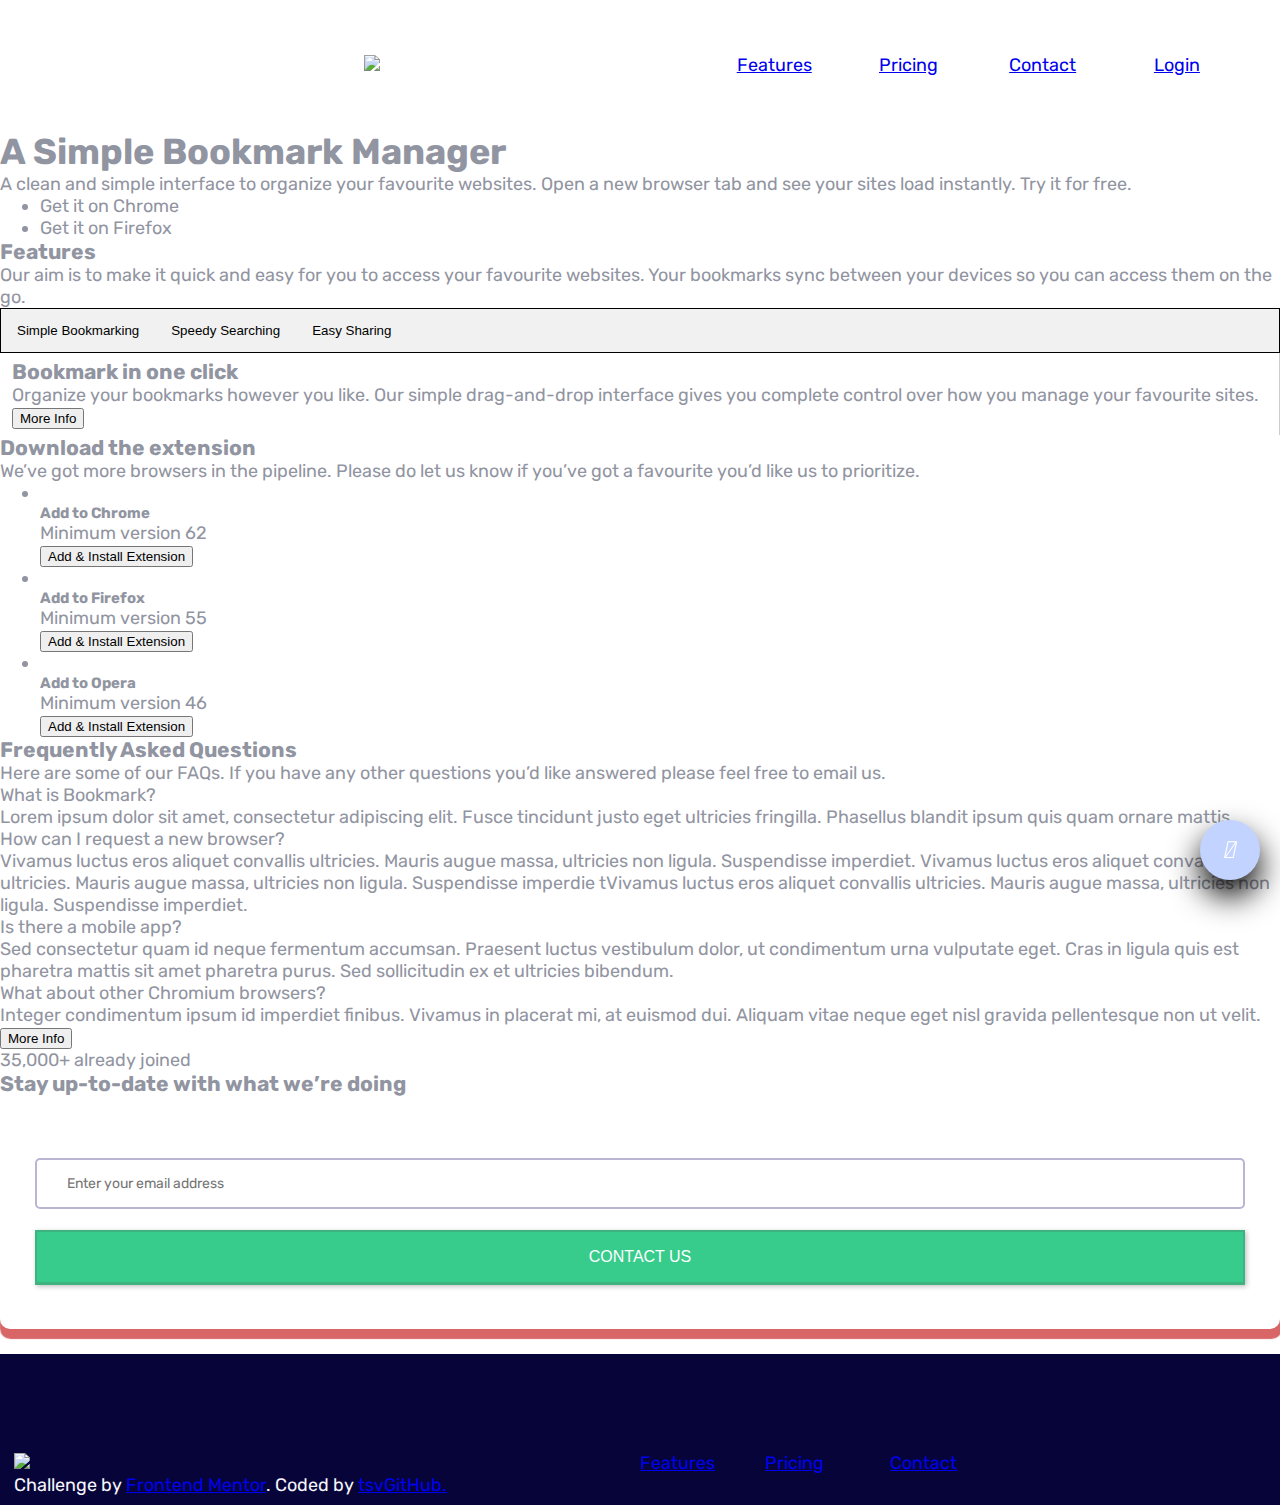
==== commit e1cb5c18: "before new branch" ====
--- a/index.html
+++ b/index.html
@@ -28,7 +28,7 @@
     <a href="#scroll-up" class="scroll-to-top" aria-label="scroll to top button">
       <i class="fa fa-arrow-up"></i>
     </a>
-    <header>
+    <header class="header">
       <ul class="navbar">
         <li class="logo">
           <a href="">
@@ -188,7 +188,7 @@
       </section>
     </main>
 
-    <footer>
+    <footer class="footer">
       <ul class="navbar">
         <li class="logo"><a href=""><img class="logo" src="images/logo-bookmark.svg"></a></li>
         <li><a href="#features">Features</a></li>
--- a/style.css
+++ b/style.css
@@ -86,7 +86,7 @@
 
 /*------------------
 ---------HEADER-----*/
-header {
+header.header {
   -ms-grid-row: 1;
   -ms-grid-column: 1;
   grid-area: header;
@@ -104,30 +104,32 @@
   max-width: 100vw;
   max-width: 100%;
 }
-header .navbar {
-  padding-left: 0;
+.header .navbar {
   list-style: none;
-  margin: 0;
-  padding: 0;
+  margin: 2rem 1rem;
+  padding: 1rem;
   display: flex;
   justify-content: flex-end;
 }
-header .navbar li.logo {
+.header .navbar li.logo {
   flex: 5;
 }
 
-header .navbar li {
+.header .navbar li {
   flex: 1;
-}
-
-img.logo {
+  text-align: center;
+}
+
+.header img.logo,
+.footer img.logo {
   max-width: 100%;
   /* width: 100%; */
   outline: none; /*IE*/
   border: none; /*IE*/
   overflow: visible;
 }
-img.logo:hover {
+.header img.logo:hover,
+.footer img.logo:hover {
   transform: scale(1.2);
   transition: 2s;
   -webkit-transform: scale(1.2);
@@ -161,6 +163,7 @@
 
   display: -ms-grid;
   display: grid;
+
   grid-template-areas:
     "hero"
     "features"
@@ -169,7 +172,7 @@
     "sign-up";
 }
 main.main > section {
-  display: -webkit-box;
+  /* display: -webkit-box;
   display: -ms-flexbox;
   display: flex;
 
@@ -178,13 +181,15 @@
   -ms-flex-direction: column;
   flex-direction: column;
 
-  justify-content: center;
+  justify-content: center; */
 }
 section.hero {
   -ms-grid-row: 1;
   -ms-grid-column: 2;
   grid-area: hero;
-}
+  display: flex;
+}
+
 section.features {
   -ms-grid-row: 2;
   -ms-grid-column: 1;
@@ -231,14 +236,18 @@
   border-right: 1px solid #ccc;
   border-top: none;
 }
-.tabcontent.active {
-  display: block;
+.features .tabcontent.active {
+  /* display: block; */
+  display: flex;
 }
 
 /**************************/
 section.slide {
   /* display: flex; */
 }
+
+
+/************************************
 section.download {
   -ms-grid-row: 3;
   -ms-grid-column: 1;
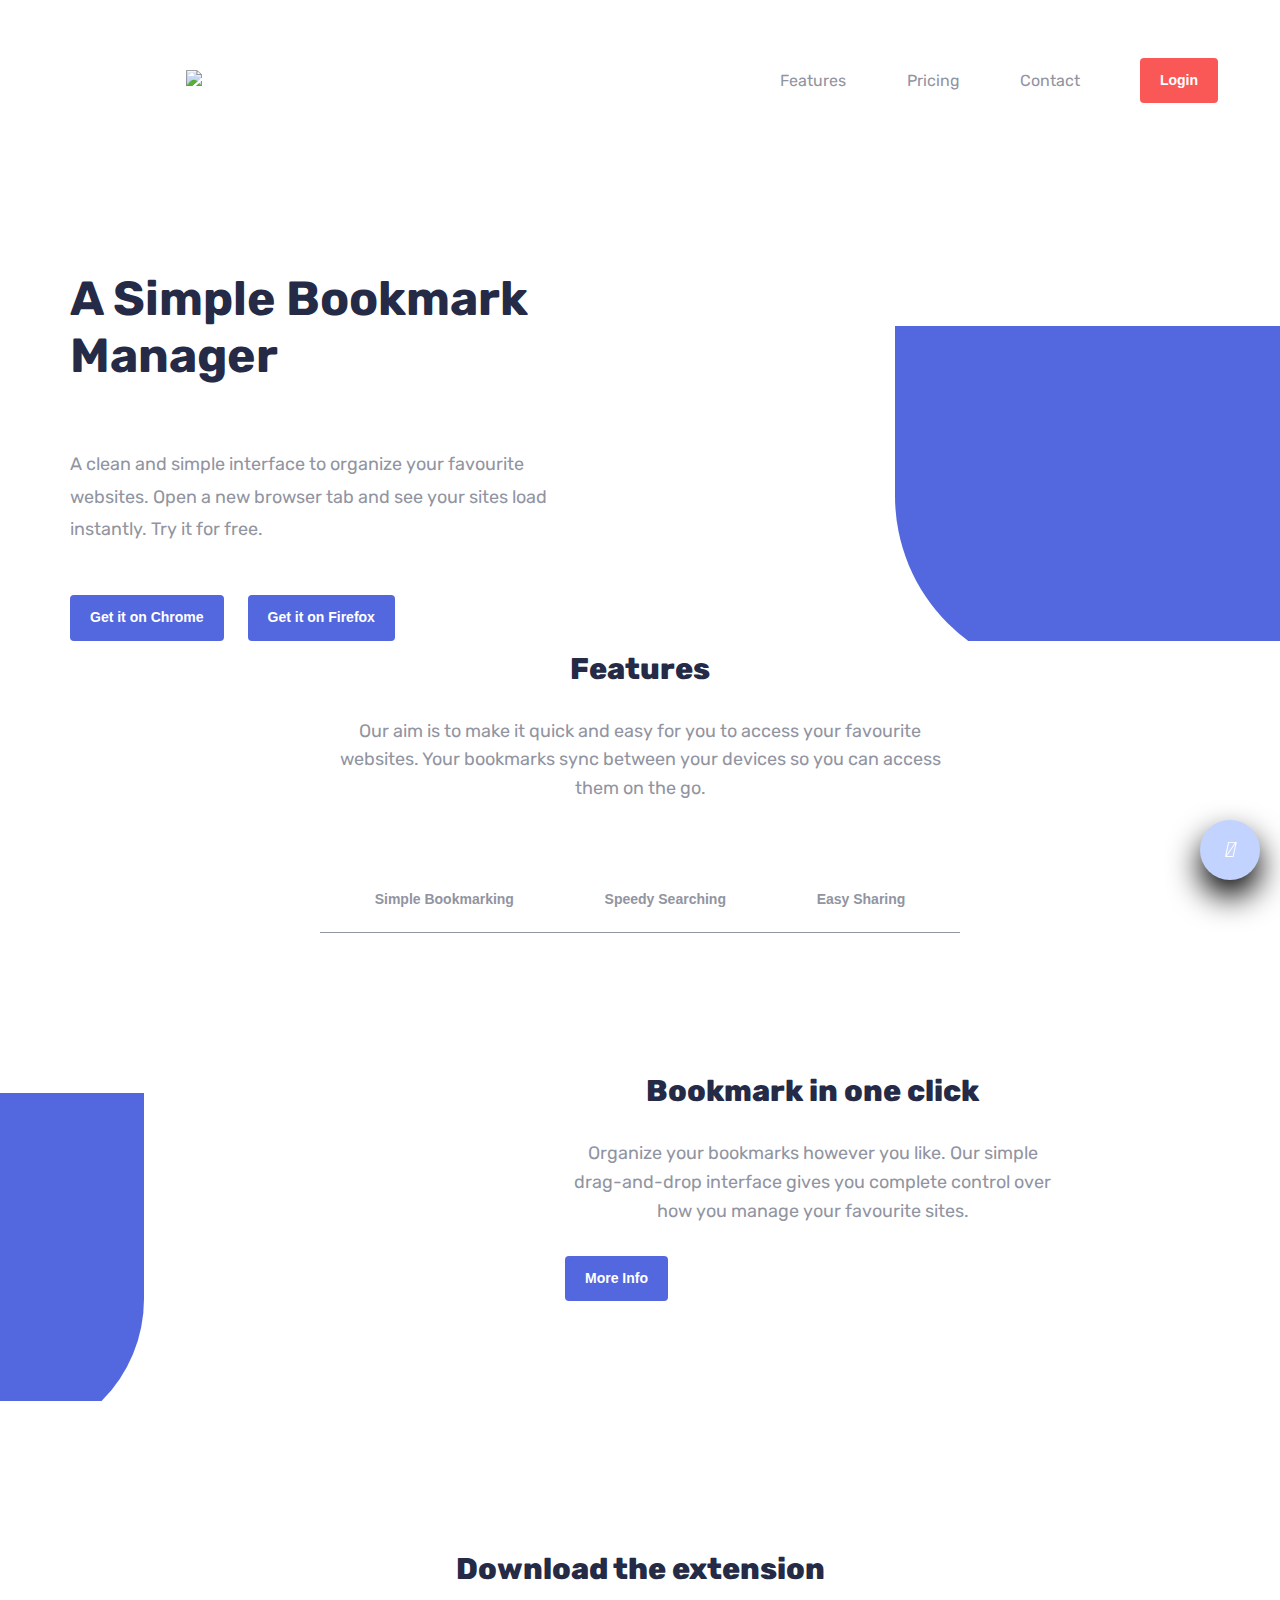
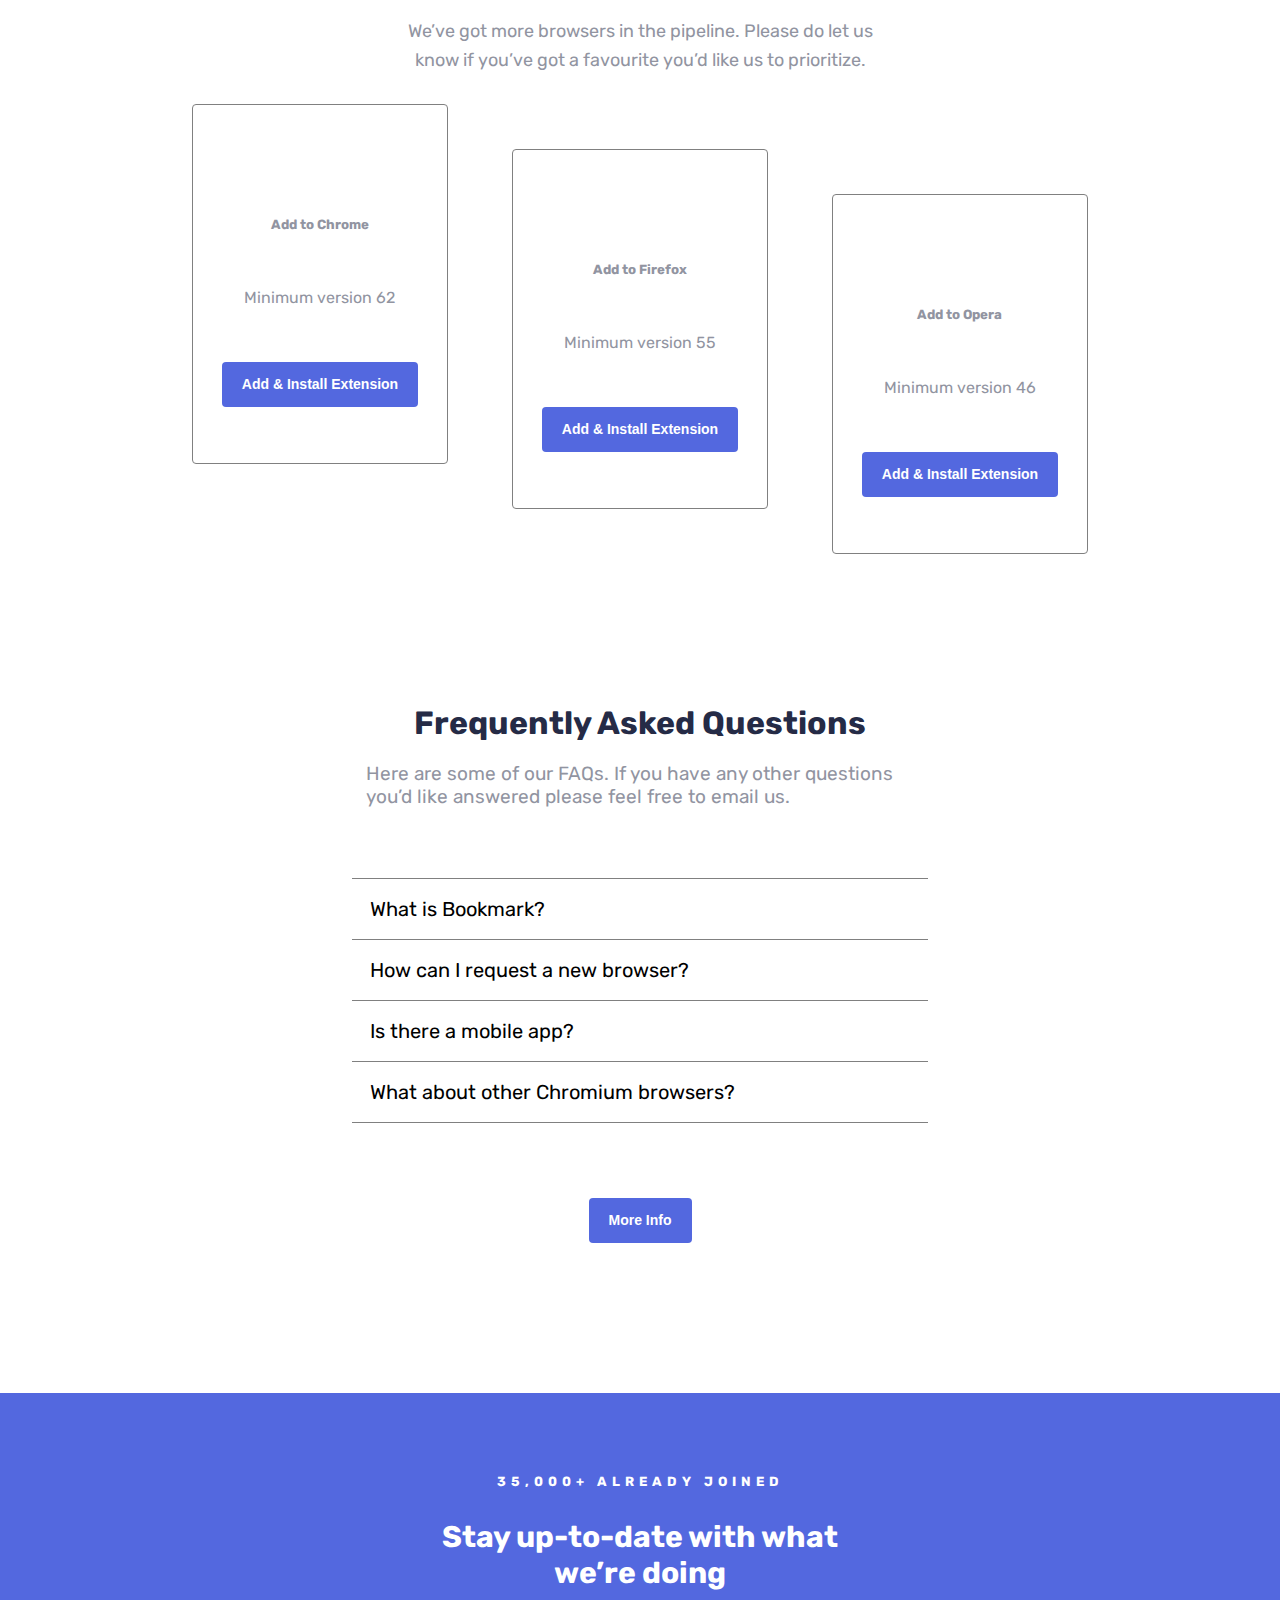
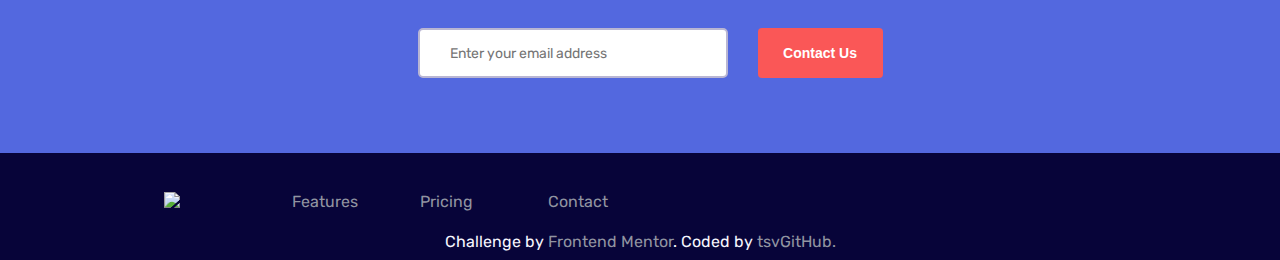
==== commit b5467887: "layout" ====
--- a/index.html
+++ b/index.html
@@ -11,6 +11,8 @@
   <link rel="stylesheet" href="https://use.fontawesome.com/releases/v5.8.1/css/all.css"
     integrity="sha384-50oBUHEmvpQ+1lW4y57PTFmhCaXp0ML5d60M1M7uH2+nqUivzIebhndOJK28anvf" crossorigin="anonymous">
   <link rel="stylesheet" href="style.css">
+  <!-- <link rel="stylesheet" href="https://cdnjs.cloudflare.com/ajax/libs/normalize/8.0.1/normalize.min.css"
+    integrity="sha256-l85OmPOjvil/SOvVt3HnSSjzF1TUMyT9eV0c2BzEGzU=" crossorigin="anonymous" /> -->
 
   <!--[if lt IE 9]>
         <script src="//oss.maxcdn.com/html5shiv/3.7.2/html5shiv.min.js"></script>
@@ -38,7 +40,7 @@
         <li><a href="#features">Features</a></li>
         <li><a href="#">Pricing</a></li>
         <li><a href="#contactUs">Contact</a></li>
-        <li><a href="#">Login</a></li>
+        <li><button class="sign-in">Login</button></li>
       </ul>
     </header>
 
@@ -48,10 +50,8 @@
           <h1>A Simple Bookmark Manager</h1>
           <p>A clean and simple interface to organize your favourite websites. Open a new
             browser tab and see your sites load instantly. Try it for free.</p>
-          <ul>
-            <li>Get it on Chrome</li>
-            <li>Get it on Firefox</li>
-          </ul>
+          <button>Get it on Chrome</button>
+          <button>Get it on Firefox</button>
         </article>
         <article class="img">
           <img src="images/illustration-hero.svg" alt="">
@@ -60,7 +60,7 @@
 
       <section class="features" id="features">
         <article class="content">
-          <h3>Features</h3>
+          <H2>Features</H2>
           <p>Our aim is to make it quick and easy for you to access your favourite websites.
             Your bookmarks sync between your devices so you can access them on the go.</p>
         </article>
@@ -76,7 +76,7 @@
             <img src="images/illustration-features-tab-1.svg" alt="">
           </article>
           <article class="content">
-            <h3>Bookmark in one click</h3>
+            <H2>Bookmark in one click</H2>
             <p>Organize your bookmarks however you like. Our simple drag-and-drop interface
               gives you complete control over how you manage your favourite sites.</p>
             <button>More Info</button>
@@ -88,7 +88,7 @@
             <img src="images/illustration-features-tab-2.svg" alt="">
           </article>
           <article class="content">
-            <h3>Intelligent search</h3>
+            <H2>Intelligent search</H2>
             <p>Our powerful search feature will help you find saved sites in no time at all.
               No need to trawl through all of your bookmarks.</p>
             <button>More Info</button>
@@ -100,7 +100,7 @@
             <img src="images/illustration-features-tab-3.svg" alt="">
           </article>
           <article class="content">
-            <h3>Share your bookmarks</h3>
+            <H2>Share your bookmarks</H2>
             <p>Easily share your bookmarks and collections with others. Create a shareable
               link that you can send at the click of a button.</p>
             <button>More Info</button>
@@ -109,9 +109,11 @@
       </section>
 
       <section class="download">
-        <h3>Download the extension</h3>
-        <p>We’ve got more browsers in the pipeline. Please do let us know if you’ve
-          got a favourite you’d like us to prioritize.</p>
+        <article class="content">
+          <H2>Download the extension</H2>
+          <p>We’ve got more browsers in the pipeline. Please do let us know if you’ve
+            got a favourite you’d like us to prioritize.</p>
+        </article>
 
         <ul>
           <li class="card chrome">
@@ -138,36 +140,38 @@
       </section>
 
       <section class="faq">
-        <h3>Frequently Asked Questions</h3>
+        <h2>Frequently Asked Questions</h2>
         <p>Here are some of our FAQs. If you have any other questions you’d like
           answered please feel free to email us.</p>
 
         <!-- Question 1 -->
-        <div class="question">What is Bookmark?</div>
+        <div class="question accordion">What is Bookmark?</div>
         <!-- Answer 1 -->
-        <div class="answer">Lorem ipsum dolor sit amet, consectetur adipiscing elit. Fusce tincidunt
+        <div class="answer panel">Lorem ipsum dolor sit amet, consectetur adipiscing elit. Fusce tincidunt
           justo eget ultricies fringilla. Phasellus blandit ipsum quis quam ornare mattis.</div>
 
         <!-- Question 2 -->
-        <div class="question">How can I request a new browser?</div>
+        <div class="question accordion">How can I request a new browser?</div>
         <!-- Answer 2 -->
-        <div class="answer">Vivamus luctus eros aliquet convallis ultricies. Mauris augue massa, ultricies non ligula.
+        <div class="answer panel">Vivamus luctus eros aliquet convallis ultricies. Mauris augue massa, ultricies non
+          ligula.
           Suspendisse imperdiet. Vivamus luctus eros aliquet convallis ultricies. Mauris augue massa,
           ultricies non ligula. Suspendisse imperdie tVivamus luctus eros aliquet convallis ultricies.
           Mauris augue massa, ultricies non ligula. Suspendisse imperdiet.</div>
 
         <!-- Question 3 -->
-        <div class="question">Is there a mobile app?</div>
+        <div class="question accordion">Is there a mobile app?</div>
         <!-- Answer 3 -->
-        <div class="answer">Sed consectetur quam id neque fermentum accumsan. Praesent luctus vestibulum dolor, ut
+        <div class="answer panel">Sed consectetur quam id neque fermentum accumsan. Praesent luctus vestibulum dolor, ut
           condimentum
           urna vulputate eget. Cras in ligula quis est pharetra mattis sit amet pharetra purus. Sed
           sollicitudin ex et ultricies bibendum.</div>
 
         <!-- Question 4 -->
-        <div class="question">What about other Chromium browsers?</div>
+        <div class="question accordion">What about other Chromium browsers?</div>
         <!-- Answer 4 -->
-        <div class="answer">Integer condimentum ipsum id imperdiet finibus. Vivamus in placerat mi, at euismod dui.
+        <div class="answer panel">Integer condimentum ipsum id imperdiet finibus. Vivamus in placerat mi, at euismod
+          dui.
           Aliquam
           vitae neque eget nisl gravida pellentesque non ut velit.</div>
 
@@ -175,15 +179,17 @@
       </section>
 
       <section class="sign-up">
-        <p>35,000+ already joined</p>
-        <h3>Stay up-to-date with what we’re doing</h3>
+        <h5>35,000+ already joined</h5>
+        <H2>Stay up-to-date with what we’re doing</H2>
         <form class="signUpForm" action="#" method="POST" autocomplete="on">
-          <input class="input" type="em" name="email" placeholder="Enter your email address"
-            aria-label="Enter your email address">
-          <div class="error-msg" role="alert" aria-live="assertive">Email cannot be empty</div>
-          <div class="error-msg error-email" role="alert" aria-live="assertive">Whoops, make sure it's an email</div>
-
-          <button id="contactUs" class="btn-submit" type="submit" aria-label="Button Submit">Contact Us</button>
+          <div class="wrapper">
+            <input class="input" type="em" name="email" placeholder="Enter your email address"
+              aria-label="Enter your email address">
+            <div class="error-msg" role="alert" aria-live="assertive">Email cannot be empty</div>
+            <div class="error-msg error-email" role="alert" aria-live="assertive">Whoops, make sure it's an email</div>
+          </div>
+
+          <button id="contactUs" class="btn-submit sign-in" type="submit" aria-label="Button Submit">Contact Us</button>
         </form>
       </section>
     </main>
@@ -194,8 +200,9 @@
         <li><a href="#features">Features</a></li>
         <li><a href="#">Pricing</a></li>
         <li><a href="#contactUs">Contact</a></li>
-        <li><a href="https://www.facebook.com" target="_blank"><img src="images/icon-facebook.svg" alt=""></a></li>
-        <li><a href="https://www.twitter.com" target="_blank"><img src="images/icon-twitter.svg" alt=""></a></li>
+        <li class="socials"><a href="https://www.facebook.com" target="_blank"><img src="images/icon-facebook.svg"
+              alt=""></a>
+          <a href="https://www.twitter.com" target="_blank"><img src="images/icon-twitter.svg" alt=""></a></li>
       </ul>
       <p class="attribution">
         Challenge by <a href="https://www.frontendmentor.io?ref=challenge" target="_blank">Frontend Mentor</a>.
--- a/style.css
+++ b/style.css
@@ -22,10 +22,39 @@
   max-width: 100vw;
   margin: auto;
   font-family: "Rubik", sans-serif;
-  font-size: 18px;
+  font-size: 16px;
   color: hsl(229, 8%, 60%);
   scroll-behavior: smooth;
 }
+a {
+  text-decoration: none;
+  color: hsl(229, 8%, 60%);
+  cursor: pointer;
+}
+a:hover {
+  color: hsl(0, 94%, 66%);
+}
+h1,
+h2 {
+  color: hsl(229, 31%, 21%);
+}
+button {
+  background-color: hsl(231, 69%, 60%);
+  color: white;
+  padding: 10px 20px;
+  text-align: center;
+  font-size: 14px;
+  line-height: 1.8;
+  font-weight: 600;
+  border: none;
+  border-radius: 4px;
+  -webkit-border-radius: 4px;
+  -moz-border-radius: 4px;
+  -ms-border-radius: 4px;
+  -o-border-radius: 4px;
+}
+
+/*****************************************/
 /*--Scroll-to-Top-button--*/
 .fa {
   display: inline-block;
@@ -71,16 +100,7 @@
     "header"
     "main"
     "footer";
-  /* -ms-grid-columns: 1fr;
-    grid-template-columns: 1fr; */
-  /*width: 100%;
-    margin: 0 calc(10% + 5vw);
-    margin: auto;
-    min-width: 100vw;
-    max-width: 100%; */
-
   max-width: 1400px;
-  width: 100vw;
   width: 100%;
 }
 
@@ -90,34 +110,43 @@
   -ms-grid-row: 1;
   -ms-grid-column: 1;
   grid-area: header;
-  /* display: -webkit-box;
-  display: -ms-flexbox;
-  display: flex; */
-  /* -webkit-box-pack: center;
-        -ms-flex-pack: center;
-            justify-content: space-between;
-    -webkit-box-align: center;
-        -ms-flex-align: center;
-            align-items: center; */
-  /* padding: 85px 0px 10px; */
-  width: 100%;
-  max-width: 100vw;
+  /* width: 100%;
+  max-width: 100vw; */
   max-width: 100%;
 }
 .header .navbar {
   list-style: none;
-  margin: 2rem 1rem;
+  margin: 2.5rem 1rem;
   padding: 1rem;
   display: flex;
-  justify-content: flex-end;
+  align-items: center;
 }
 .header .navbar li.logo {
-  flex: 5;
+  /* flex: 5; */
+  flex: 10;
+  text-align: left;
+  padding-left: 9rem;
 }
 
 .header .navbar li {
   flex: 1;
-  text-align: center;
+  text-align: right;
+  margin: 0 10px;
+  padding: 2px 20px;
+  /* text-align: center; */
+  line-height: 33px;
+}
+.sign-in {
+  background-color: hsl(0, 94%, 66%);
+  color: white;
+  padding: 10px 20px;
+  text-align: center;
+  border: none;
+  border-radius: 4px;
+  -webkit-border-radius: 4px;
+  -moz-border-radius: 4px;
+  -ms-border-radius: 4px;
+  -o-border-radius: 4px;
 }
 
 .header img.logo,
@@ -140,20 +169,6 @@
 /*-----------------------
 -------MAIN-------------*/
 main.main {
-  /* display: -webkit-box;
-    display: -ms-flexbox;
-    display: flex;
-    -webkit-box-orient: vertical;
-    -webkit-box-direction: normal;
-        -ms-flex-direction: column;
-            flex-direction: column;
-    -webkit-box-align: center;
-        -ms-flex-align: center;
-            align-items: center;
-    -webkit-box-pack: center;
-        -ms-flex-pack: center;
-            justify-content: center; */
-
   min-width: 100vw;
   max-width: 100%;
 
@@ -183,38 +198,104 @@
 
   justify-content: center; */
 }
+/*************** HERO *****************/
 section.hero {
   -ms-grid-row: 1;
   -ms-grid-column: 2;
   grid-area: hero;
   display: flex;
-}
-
+  flex-direction: row;
+  justify-content: center;
+  margin-top: 45px;
+}
+.hero .content {
+  /* align-self: center; */
+  padding-left: 70px;
+}
+.hero .content h1 {
+  font-size: 3em;
+  margin: 4rem 0;
+}
+.hero .content p {
+  font-size: 18px;
+  line-height: 1.8;
+  width: 90%;
+  margin-bottom: 50px;
+}
+.hero button:first-of-type {
+  margin-right: 20px;
+}
+
+.hero .img {
+  width: 100%;
+  position: relative;
+  top: 0;
+  bottom: 0;
+  overflow: hidden;
+  padding-bottom: 100px;
+}
+.hero img {
+  max-width: 100%;
+  margin: 0 60px;
+}
+.hero .img::before {
+  content: "";
+  background-color: hsl(231, 69%, 60%);
+  /* width: 75%; */
+  width: 60%;
+  height: 350px;
+  z-index: -1;
+  position: absolute;
+  top: 120px;
+  right: 0;
+  border-bottom-left-radius: 180px;
+}
+
+/*************** FEATURES ********************/
 section.features {
   -ms-grid-row: 2;
   -ms-grid-column: 1;
   grid-area: features;
-
-  /* -webkit-box-orient: vertical;
--webkit-box-direction: normal;
--ms-flex-direction: column;
-  flex-direction: column; */
-}
-/***********************
+  display: flex;
+  flex-direction: column;
+  margin-top: 10px;
+}
+.features .content {
+  width: 50%;
+  margin: auto;
+}
+.features .content h2 {
+  text-align: center;
+  font-size: 30px;
+  font-weight: 800;
+}
+.features .content p {
+  margin-top: 30px;
+  margin-bottom: 30px;
+  font-size: 18px;
+  line-height: 1.6;
+  text-align: center;
+}
+/*********Tabbing**************
 /*Style the tab*/
-.tab {
+.features .tab {
+  /* margin-top: 40px; */
+  margin: 40px auto;
   overflow: hidden;
-  border: 1px solid #000;
-  background-color: #f1f1f1;
+  display: flex;
+  justify-content: space-evenly;
+  width: 50%;
+  border-bottom: 1px solid hsl(229, 8%, 60%);
 }
 /*Style the button that are used to open the tab content*/
-.tab button {
-  background-color: inherit;
-  float: left;
+.features .tab button.tablinks {
   border: none;
+  background: none;
+  color: hsl(229, 8%, 60%);
+  margin: 0 20px;
   outline: none;
   cursor: pointer;
-  padding: 14px 16px;
+  padding: 14px 16px 20px;
   transition: 0.3s;
   -webkit-transition: 0.3s;
   -moz-transition: 0.3s;
@@ -223,72 +304,250 @@
 }
 /*Change bgcolor of buttons to hover*/
 .tab button:hover {
-  background-color: #ddd;
+  /* background-color: #ddd; */
 }
 /*Create an active/current tablink class*/
-.tab button.active {
-  background-color: #ccc;
-}
+.features .tab button.tablinks.active {
+  color: hsl(229, 31%, 21%);
+  border-bottom: 3px solid hsl(0, 94%, 66%);
+}
+
 /* Style the tab content */
-.tabcontent {
+.features .tabcontent {
   display: none;
-  padding: 6px 12px;
-  border-right: 1px solid #ccc;
+  /* padding: 6px 12px; */
   border-top: none;
+  /* width: 90%; */
+  margin: 0 auto;
 }
 .features .tabcontent.active {
-  /* display: block; */
-  display: flex;
+  display: flex;
+}
+.features .tabcontent .img {
+  /* width: 100%; */
+  position: relative;
+  top: 0;
+  bottom: 0;
+  overflow: hidden;
+  padding: 30px 20px 100px 100px;
+}
+.features .tabcontent img {
+  max-width: 100%;
+  margin: 0 60px;
+}
+.features .tabcontent .img::before {
+  content: "";
+  background-color: hsl(231, 69%, 60%);
+  /* width: 75%; */
+  width: 60%;
+  height: 350px;
+  z-index: -1;
+  position: absolute;
+  border-bottom-right-radius: 180px;
+  top: 120px;
+  left: 0;
+}
+
+.features .slide.tabcontent .content {
+  margin: 100px auto;
+  padding: 0px 20px 0px 125px;
 }
 
 /**************************/
-section.slide {
-  /* display: flex; */
-}
-
-
-/************************************
+/* section.slide {
+  /* display: flex; 
+} */
+
+/************************************/
 section.download {
   -ms-grid-row: 3;
   -ms-grid-column: 1;
   grid-area: download;
-}
+  width: 80%;
+  margin: 150px auto 100px;
+}
+.download .content {
+  width: 50%;
+  margin: auto;
+}
+.download .content h2 {
+  text-align: center;
+  font-size: 30px;
+  font-weight: 800;
+}
+.download .content p {
+  margin-top: 30px;
+  margin-bottom: 30px;
+  font-size: 18px;
+  line-height: 1.6;
+  text-align: center;
+}
+
 section.download ul {
   padding-left: 0;
   list-style: none;
   margin: 0;
   padding: 0;
   display: flex;
-  justify-content: center;
-}
+  justify-content: space-evenly;
+  height: 450px;
+}
+section.download .card {
+  display: flex;
+  flex-direction: column;
+  align-items: center;
+  justify-content: space-evenly;
+  flex-wrap: wrap;
+  align-content: center;
+  height: 360px;
+
+  border: 1px solid gray;
+  border-radius: 4px;
+  width: 25%;
+  /* height: 22rem; */
+  -webkit-border-radius: 4px;
+  -moz-border-radius: 4px;
+  -ms-border-radius: 4px;
+  -o-border-radius: 4px;
+}
+section.download .card p {
+  text-align: center;
+}
+section.download .card p::after {
+  content: url("images/bg-dots.svg");
+}
+section.download .chrome {
+  align-self: flex-start;
+}
+section.download .firefox {
+  align-self: center;
+}
+section.download .opera {
+  align-self: flex-end;
+}
+
+/***************************************/
+/*****************************************/
 section.faq {
   -ms-grid-row: 4;
   -ms-grid-column: 1;
   grid-area: faq;
-  /* display: flex; */
-  /* justify-content: center;
-    flex-direction: column; */
-}
+  display: flex;
+  flex-direction: column;
+  align-items: center;
+  justify-content: center;
+  width: 45%;
+  margin: 50px auto 150px;
+}
+section.faq h2 {
+  font-size: 32px;
+}
+section.faq p {
+  margin: 20px 14px;
+  font-size: 19px;
+}
+
+/******* ACCORDION ****************/
+/* Style the DIVS that are used to open and close the accordion panel */
+.faq .accordion {
+  color: #000;
+  cursor: pointer;
+  padding: 18px;
+  width: 100%;
+  text-align: left;
+  border: none;
+  border-top: 1px solid gray;
+  font-size: 20px;
+  outline: none;
+  transition: 0.4s;
+  -webkit-transition: 0.4s;
+  -moz-transition: 0.4s;
+  -ms-transition: 0.4s;
+  -o-transition: 0.4s;
+}
+.faq .accordion:nth-of-type(1) {
+  margin-top: 50px;
+}
+.faq .accordion:nth-of-type(7) {
+  border-bottom: 1px solid gray;
+  margin-bottom: 75px;
+  /* background-color: red; */
+}
+.faq .accordion::after {
+  content: url("images/icon-arrow.svg");
+  float: right;
+  margin-left: 5px;
+}
+/* Add a background color to the div if it is clicked on (add the .active class with JS), and when you move the mouse over it (hover) */
+.faq .active,
+.faq .accordion:hover {
+  /* background-color: #ccc; */
+}
+.faq .active::after {
+  content: url("images/icon-arrow-red.svg");
+  transform: rotate(180deg);
+  transition-duration: 1s;
+}
+
+/* Style the accordion panel, hidden by default */
+.faq .panel {
+  padding: 0 18px;
+  background-color: #fff;
+  /* display: none; */
+
+  overflow: hidden;
+  /*********** animated  accordion******/
+  max-height: 0;
+  transition: max-height 0.2s ease-out;
+  -webkit-transition: max-height 0.2s ease-out;
+  -moz-transition: max-height 0.2s ease-out;
+  -ms-transition: max-height 0.2s ease-out;
+  -o-transition: max-height 0.2s ease-out;
+}
+
+/********************SIGN- UP *********************/
 section.sign-up {
   -ms-grid-row: 5;
   -ms-grid-column: 1;
   grid-area: sign-up;
+  display: flex;
+  flex-direction: column;
+  background-color: hsl(231, 69%, 60%);
+  color: white;
+  align-items: center;
+  justify-content: stretch;
+  height: 360px;
+  padding-top: 50px;
+  justify-content: center;
+}
+section.sign-up h5 {
+  letter-spacing: 5px;
+  text-transform: uppercase;
+  /* padding: 45px; */
+}
+section.sign-up h2 {
+  color: white;
+  font-size: 30px;
+  width: 400px;
+  text-align: center;
+  margin-top: 30px;
 }
 /*---FORM---*/
 form {
   display: -webkit-box;
   display: -ms-flexbox;
   display: flex;
-  flex-direction: column;
-  -ms-flex-direction: column;
-  margin: 25px 0;
+  /* flex-direction: column;
+  -ms-flex-direction: column; */
+  /* margin: 25px 0; */
   padding: 30px 30px;
-  background-color: white;
   border-radius: 10px;
-  box-shadow: rgb(216, 102, 102) 1px 9px 1px 0.5px;
+  /* box-shadow: rgb(216, 102, 102) 1px 9px 1px 0.5px; */
 }
 input {
-  margin: 7px 5px 14px;
+  width: 310px;
+  height: 50px;
+  margin: 7px 25px 14px;
   font-size: 14px;
   font-weight: 400;
   font-family: inherit;
@@ -324,12 +583,16 @@
   display: none;
   color: #ff7a7a;
   font-size: 14px;
-  text-align: right;
-}
-
-.btn-submit {
+  /* text-align: right; */
+  margin: 7px 25px 14px;
+  padding: 15px 30px;
+}
+
+.sign-in.btn-submit {
+  width: 125px;
+  max-height: 50px;
   margin: 7px 5px 14px;
-  background-color: hsl(154, 59%, 51%);
+  /*background-color: hsl(154, 59%, 51%);
   color: white;
   font-size: 16px;
   padding: 16px;
@@ -339,10 +602,11 @@
   -webkit-box-shadow: hsl(240, 75%, 98%) 3px 3px 3px 3.5px;
   box-shadow: hsl(240, 75%, 98%) 3px 3px 3px 3.5px;
   -webkit-box-shadow: hsl(0, 0%, 75%) 1px 1px 5px 0.5px;
-  box-shadow: hsl(0, 0%, 75%) 1px 1px 5px 0.5px;
+  box-shadow: hsl(0, 0%, 75%) 1px 1px 5px 0.5px; */
   outline: none;
   cursor: pointer;
 }
+
 .btn-submit:hover {
   border: 2px solid hsl(223, 100%, 88%);
   font-style: italic;
@@ -355,7 +619,7 @@
   grid-area: footer;
   width: 100%;
   max-width: 100%; /*IE*/
-  padding: 7.639vw 1.111vw 0.694vw;
+  padding: 3vw 1.111vw 0.694vw;
   background: hsl(243, 87%, 12%);
   color: hsl(240, 75%, 98%);
 }
@@ -363,17 +627,25 @@
 footer .navbar {
   padding-left: 0;
   list-style: none;
-  margin: 0;
+  margin: 0 10px 20px 150px;
   padding: 0;
   display: flex;
   justify-content: flex-end;
 }
 
 footer .navbar li.logo {
-  flex: 5;
+  /* flex: 5; */
 }
 footer .navbar li {
-  flex: 1;
+  flex: 2;
+}
+footer.footer .navbar li.socials {
+  flex: 4;
+  margin-left: 300px;
+  display: flex;
+}
+footer.footer .navbar li.socials a {
+  margin: 0 70px;
 }
 
 img.logo {
@@ -391,3 +663,6 @@
   -ms-transform: scale(1.5);
   -o-transform: scale(1.5);
 }
+footer p.attribution {
+  text-align: center;
+}
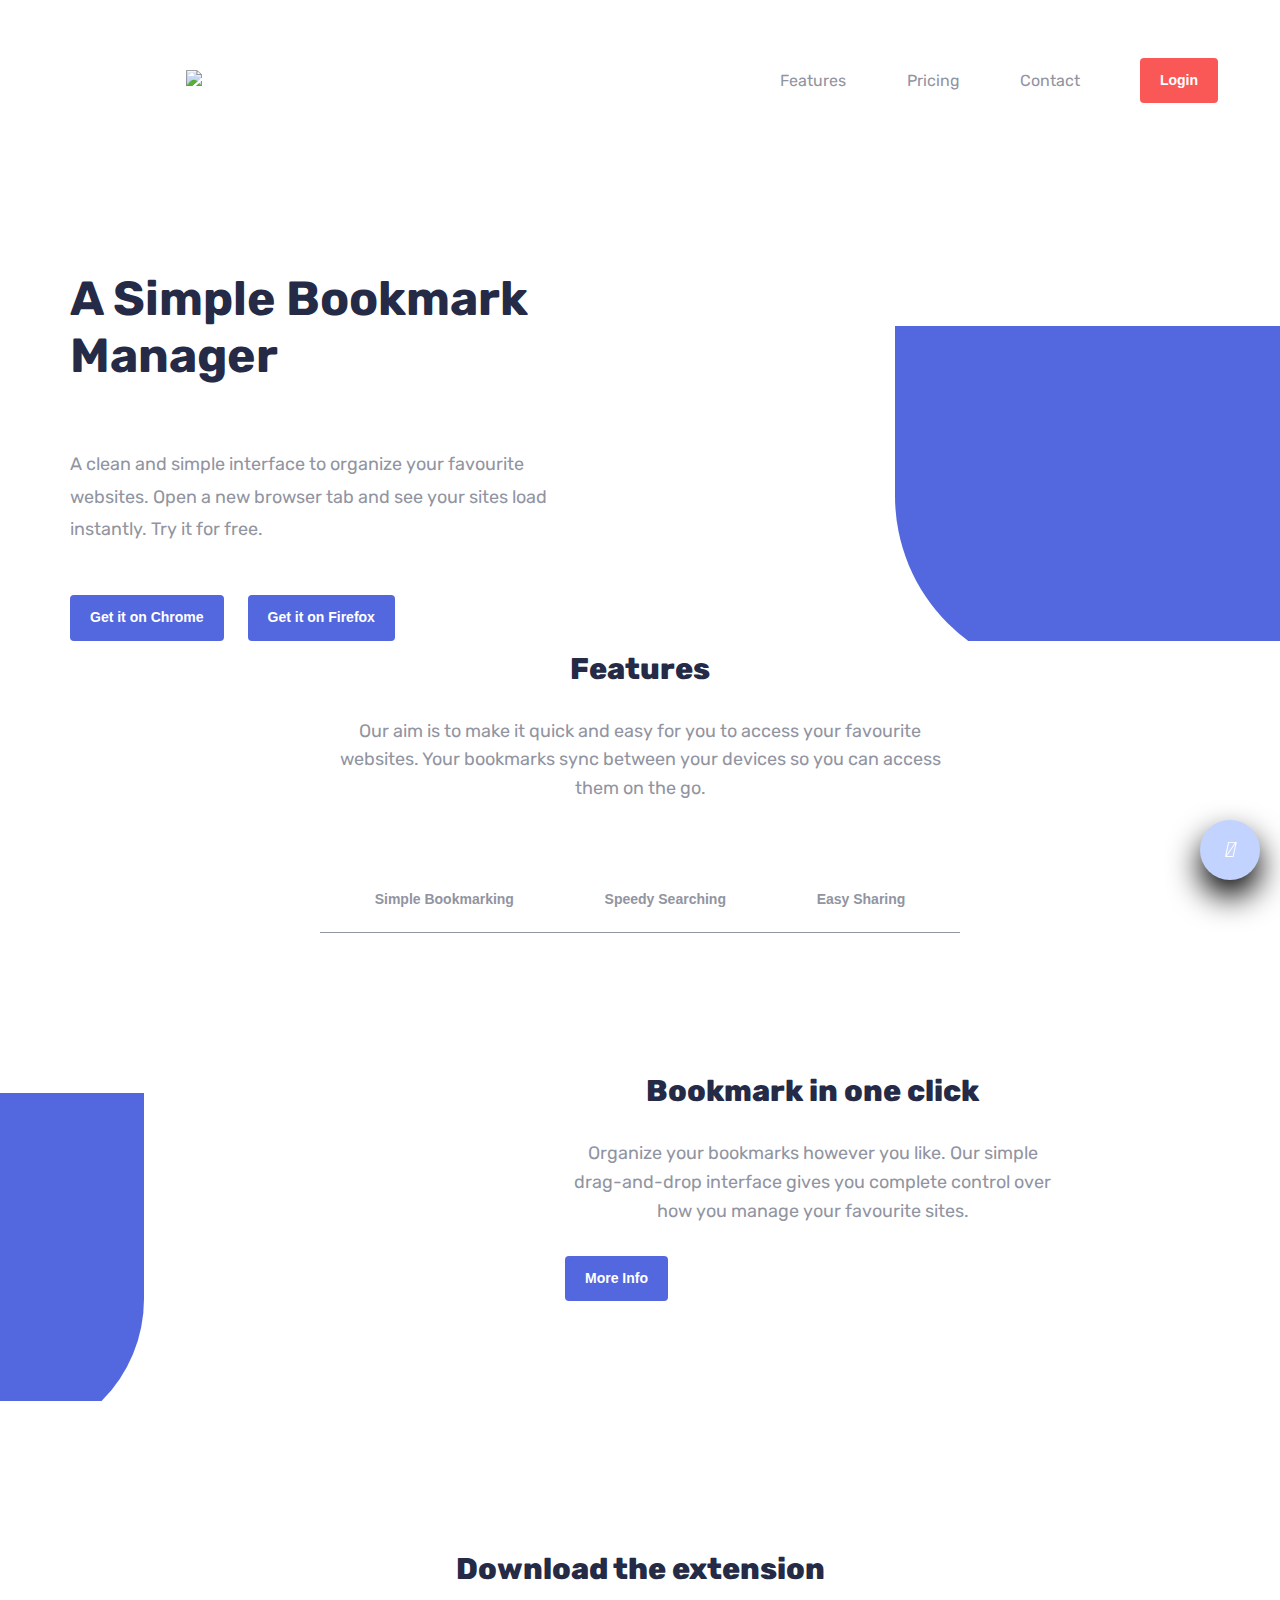
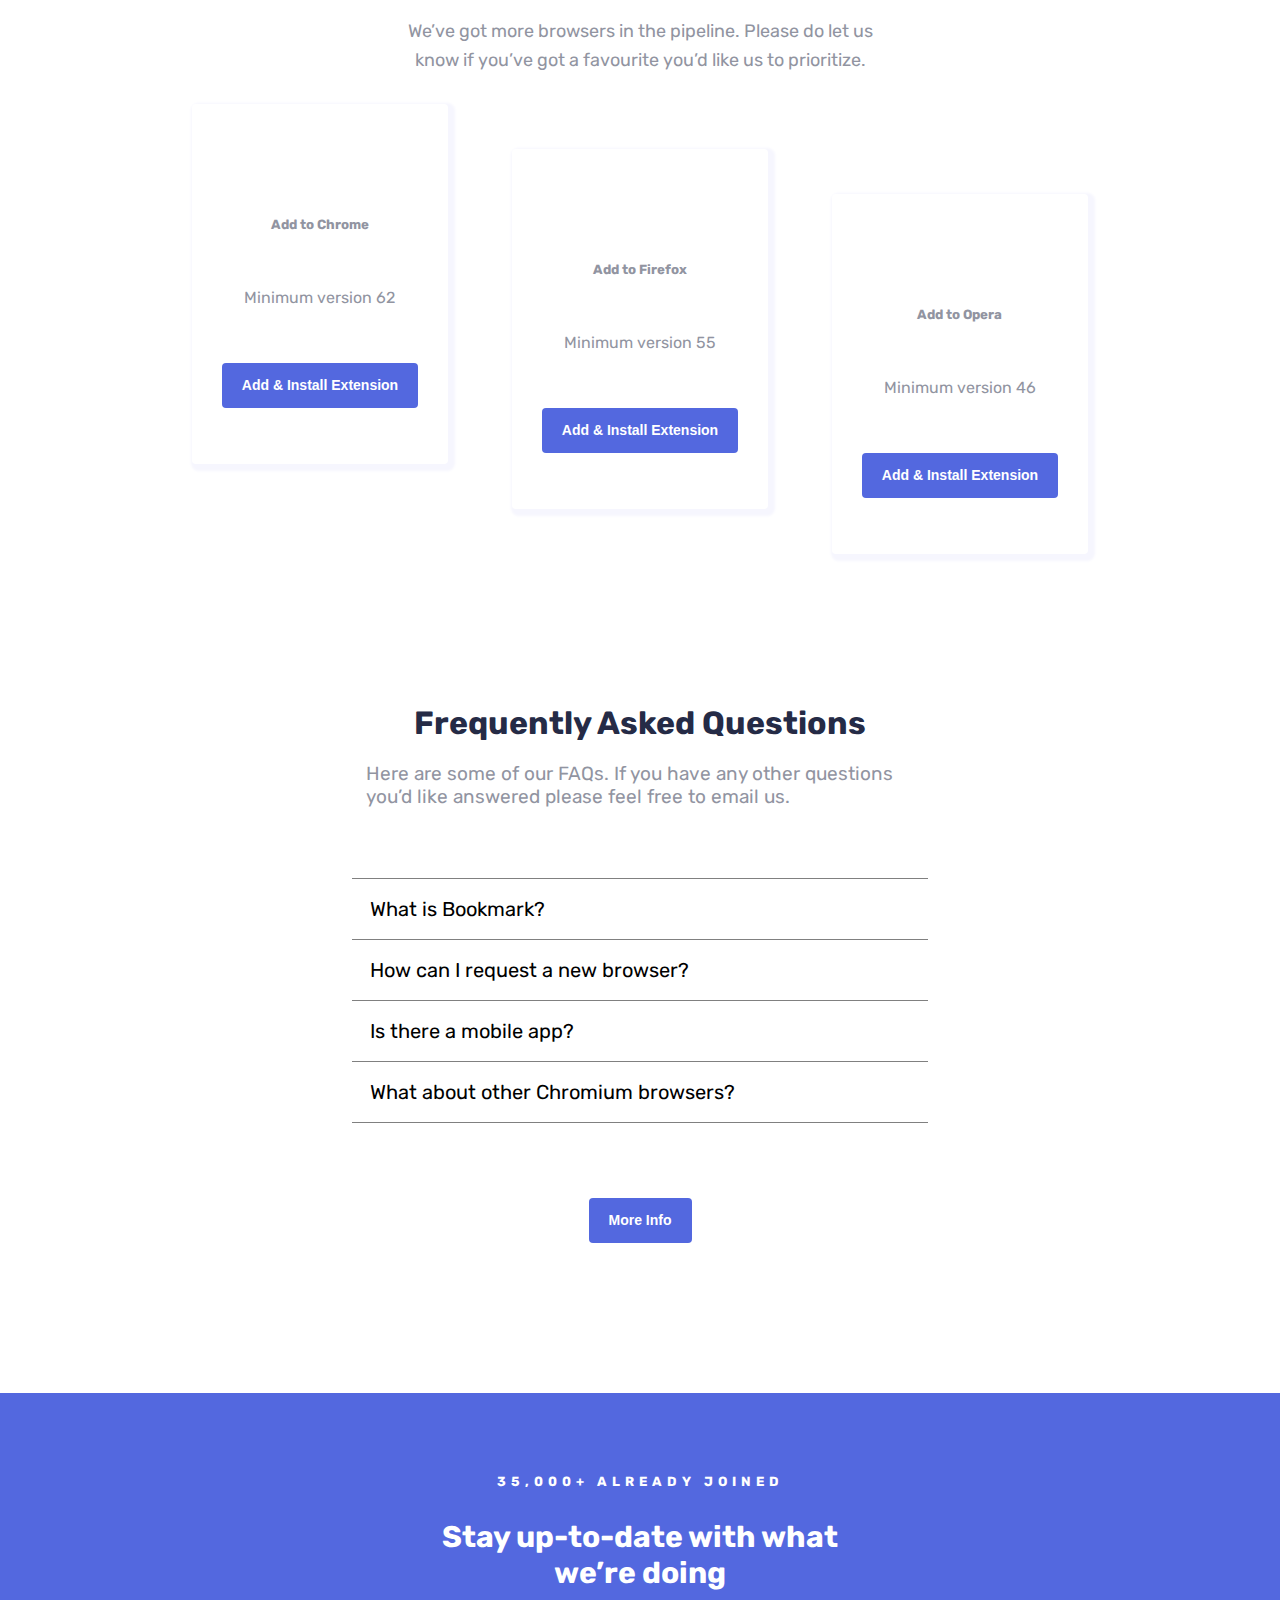
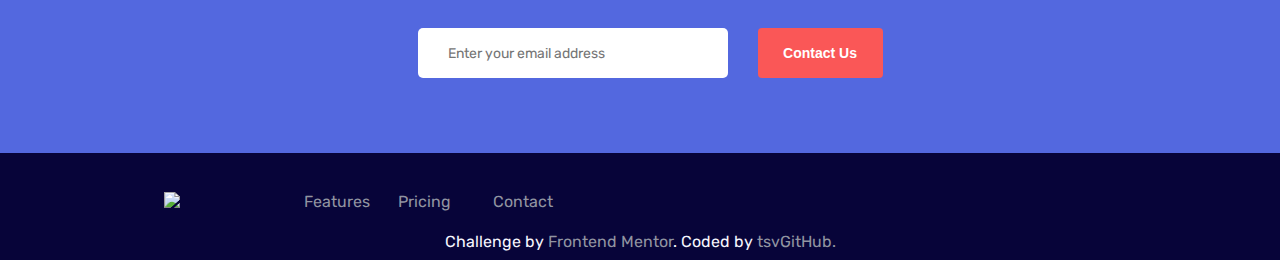
==== commit c8c26e12: "desktop layout hovers" ====
--- a/index.html
+++ b/index.html
@@ -200,9 +200,14 @@
         <li><a href="#features">Features</a></li>
         <li><a href="#">Pricing</a></li>
         <li><a href="#contactUs">Contact</a></li>
-        <li class="socials"><a href="https://www.facebook.com" target="_blank"><img src="images/icon-facebook.svg"
-              alt=""></a>
-          <a href="https://www.twitter.com" target="_blank"><img src="images/icon-twitter.svg" alt=""></a></li>
+        <li class="socials">
+          <a href="https://www.facebook.com" target="_blank">
+            <i class="fab fa-facebook"></i>
+          </a>
+          <a href="https://www.twitter.com" target="_blank">
+            <i class="fab fa-twitter"></i>
+          </a>
+        </li>
       </ul>
       <p class="attribution">
         Challenge by <a href="https://www.frontendmentor.io?ref=challenge" target="_blank">Frontend Mentor</a>.
--- a/style.css
+++ b/style.css
@@ -47,6 +47,7 @@
   line-height: 1.8;
   font-weight: 600;
   border: none;
+  cursor: pointer;
   border-radius: 4px;
   -webkit-border-radius: 4px;
   -moz-border-radius: 4px;
@@ -91,6 +92,7 @@
   -moz-transition: 1s;
   -ms-transition: 1s;
   -o-transition: 1s;
+  color: white;
 }
 
 .container {
@@ -147,18 +149,28 @@
   -moz-border-radius: 4px;
   -ms-border-radius: 4px;
   -o-border-radius: 4px;
-}
-
-.header img.logo,
-.footer img.logo {
+  outline: none;
+}
+.sign-in:hover {
+  background-color: white;
+  color: hsl(0, 94%, 66%);
+  border: 2px solid hsl(0, 94%, 66%);
+  border-radius: 4px;
+  transition: 0.5s;
+  -webkit-transition: 0.5s;
+  -moz-transition: 0.5s;
+  -ms-transition: 0.5s;
+  -o-transition: 0.5s;
+}
+
+.header img.logo {
   max-width: 100%;
   /* width: 100%; */
   outline: none; /*IE*/
   border: none; /*IE*/
   overflow: visible;
 }
-.header img.logo:hover,
-.footer img.logo:hover {
+.header img.logo:hover {
   transform: scale(1.2);
   transition: 2s;
   -webkit-transform: scale(1.2);
@@ -186,18 +198,6 @@
     "faq"
     "sign-up";
 }
-main.main > section {
-  /* display: -webkit-box;
-  display: -ms-flexbox;
-  display: flex;
-
-  -webkit-box-orient: vertical;
-  -webkit-box-direction: normal;
-  -ms-flex-direction: column;
-  flex-direction: column;
-
-  justify-content: center; */
-}
 /*************** HERO *****************/
 section.hero {
   -ms-grid-row: 1;
@@ -224,6 +224,27 @@
 }
 .hero button:first-of-type {
   margin-right: 20px;
+}
+.hero button:hover {
+  background-color: white;
+  color: hsl(231, 69%, 60%);
+  border: 2px solid hsl(231, 69%, 60%);
+  transition: 0.5s;
+  -webkit-transition: 0.5s;
+  -moz-transition: 0.5s;
+  -ms-transition: 0.5s;
+  -o-transition: 0.5s;
+}
+.hero button:focus {
+  background-color: white;
+  color: hsl(229, 8%, 60%);
+  border: 2px solid hsl(229, 8%, 60%);
+  outline: none;
+  transition: 0.5s;
+  -webkit-transition: 0.5s;
+  -moz-transition: 0.5s;
+  -ms-transition: 0.5s;
+  -o-transition: 0.5s;
 }
 
 .hero .img {
@@ -286,6 +307,7 @@
   justify-content: space-evenly;
   width: 50%;
   border-bottom: 1px solid hsl(229, 8%, 60%);
+  /*********/
 }
 /*Style the button that are used to open the tab content*/
 .features .tab button.tablinks {
@@ -301,30 +323,45 @@
   -moz-transition: 0.3s;
   -ms-transition: 0.3s;
   -o-transition: 0.3s;
+  position: relative;
 }
 /*Change bgcolor of buttons to hover*/
-.tab button:hover {
-  /* background-color: #ddd; */
+.features .tab button:hover {
+  color: hsl(0, 94%, 66%);
 }
 /*Create an active/current tablink class*/
-.features .tab button.tablinks.active {
+.features .tab button.tablinks.active:after {
   color: hsl(229, 31%, 21%);
   border-bottom: 3px solid hsl(0, 94%, 66%);
+  border-radius: 0px;
+  -webkit-border-radius: 0px;
+  -moz-border-radius: 0px;
+  -ms-border-radius: 0px;
+  -o-border-radius: 0px;
+  bottom: 0;
+  content: "";
+  display: block;
+  height: 1px;
+  left: 35%;
+  position: absolute;
+  transform: translate(-45%, 0);
+  width: 222px;
+  -webkit-transform: translate(-45%, 0);
+  -moz-transform: translate(-45%, 0);
+  -ms-transform: translate(-45%, 0);
+  -o-transform: translate(-45%, 0);
 }
 
 /* Style the tab content */
 .features .tabcontent {
   display: none;
-  /* padding: 6px 12px; */
   border-top: none;
-  /* width: 90%; */
   margin: 0 auto;
 }
 .features .tabcontent.active {
   display: flex;
 }
 .features .tabcontent .img {
-  /* width: 100%; */
   position: relative;
   top: 0;
   bottom: 0;
@@ -353,11 +390,6 @@
   padding: 0px 20px 0px 125px;
 }
 
-/**************************/
-/* section.slide {
-  /* display: flex; 
-} */
-
 /************************************/
 section.download {
   -ms-grid-row: 3;
@@ -400,8 +432,10 @@
   flex-wrap: wrap;
   align-content: center;
   height: 360px;
-
-  border: 1px solid gray;
+  border: none;
+  /* border: 1px solid gray; */
+  box-shadow: hsl(240, 75%, 98%) 3px 3px 3px 3.5px;
+  outline: none;
   border-radius: 4px;
   width: 25%;
   /* height: 22rem; */
@@ -415,6 +449,16 @@
 }
 section.download .card p::after {
   content: url("images/bg-dots.svg");
+}
+section.download .card button:hover {
+  color: hsl(231, 69%, 60%);
+  background-color: white;
+  border: 2px solid hsl(231, 69%, 60%);
+  transition: 0.5s;
+  -webkit-transition: 0.5s;
+  -moz-transition: 0.5s;
+  -ms-transition: 0.5s;
+  -o-transition: 0.5s;
 }
 section.download .chrome {
   align-self: flex-start;
@@ -465,6 +509,9 @@
   -ms-transition: 0.4s;
   -o-transition: 0.4s;
 }
+.faq .accordion:hover {
+  color: hsl(0, 94%, 66%);
+}
 .faq .accordion:nth-of-type(1) {
   margin-top: 50px;
 }
@@ -542,7 +589,6 @@
   /* margin: 25px 0; */
   padding: 30px 30px;
   border-radius: 10px;
-  /* box-shadow: rgb(216, 102, 102) 1px 9px 1px 0.5px; */
 }
 input {
   width: 310px;
@@ -553,7 +599,8 @@
   font-family: inherit;
   color: hsl(246, 25%, 77%);
   padding: 15px 30px;
-  border: 2px solid hsl(246, 25%, 77%);
+  border: none;
+  /* border: 2px solid hsl(246, 25%, 77%); */
   border-radius: 5px;
   -webkit-border-radius: 5px;
   -moz-border-radius: 5px;
@@ -562,54 +609,38 @@
   outline: none;
 }
 input:focus {
-  border: 2px solid hsl(249, 10%, 26%);
-  color: hsl(249, 10%, 26%);
+  /* border: 2px solid hsl(249, 10%, 26%);
+  color: hsl(249, 10%, 26%); */
   outline: none;
-}
-/* input:required { 
-    -webkit-box-shadow: none; 
-            box-shadow: none; 
-} */
-input:hover {
-  border: 2px solid hsl(223, 100%, 88%);
-  font-style: italic;
 }
 .input-error {
   border: 2px solid hsl(354, 100%, 66%);
   background: url(images/icon-error.svg) no-repeat 95% center;
   color: hsl(354, 100%, 66%);
+  background-color: white;
+  margin: 7px 25px -14px;
 }
 .error-msg {
   display: none;
-  color: #ff7a7a;
+  color: white;
+  background-color: hsl(354, 100%, 66%);
   font-size: 14px;
-  /* text-align: right; */
   margin: 7px 25px 14px;
   padding: 15px 30px;
+  border-radius: 4px;
+  -webkit-border-radius: 4px;
+  -moz-border-radius: 4px;
+  -ms-border-radius: 4px;
+  -o-border-radius: 4px;
+  -webkit-border-radius: 4px;
 }
 
 .sign-in.btn-submit {
   width: 125px;
   max-height: 50px;
   margin: 7px 5px 14px;
-  /*background-color: hsl(154, 59%, 51%);
-  color: white;
-  font-size: 16px;
-  padding: 16px;
-  text-transform: uppercase;
-  border: rgb(62, 179, 127) 2px solid;
-  border-bottom: 3px rgb(62, 179, 127) solid;
-  -webkit-box-shadow: hsl(240, 75%, 98%) 3px 3px 3px 3.5px;
-  box-shadow: hsl(240, 75%, 98%) 3px 3px 3px 3.5px;
-  -webkit-box-shadow: hsl(0, 0%, 75%) 1px 1px 5px 0.5px;
-  box-shadow: hsl(0, 0%, 75%) 1px 1px 5px 0.5px; */
   outline: none;
   cursor: pointer;
-}
-
-.btn-submit:hover {
-  border: 2px solid hsl(223, 100%, 88%);
-  font-style: italic;
 }
 
 /*==========FOOTER=========*/
@@ -634,28 +665,10 @@
 }
 
 footer .navbar li.logo {
-  /* flex: 5; */
-}
-footer .navbar li {
-  flex: 2;
-}
-footer.footer .navbar li.socials {
-  flex: 4;
-  margin-left: 300px;
-  display: flex;
-}
-footer.footer .navbar li.socials a {
-  margin: 0 70px;
-}
-
-img.logo {
-  max-width: 100%;
-  /* width: 100%; */
-  outline: none; /*IE*/
-  border: none; /*IE*/
-  overflow: visible;
-}
-img.logo:hover {
+  margin-right: 45px;
+  /* max-width: auto; */
+}
+footer img.logo:hover {
   transform: scale(1.5);
   transition: 2s;
   -webkit-transform: scale(1.5);
@@ -663,6 +676,30 @@
   -ms-transform: scale(1.5);
   -o-transform: scale(1.5);
 }
+
+footer .navbar li {
+  flex: 2;
+}
+footer .navbar li:hover {
+  color: hsl(354, 100%, 66%);
+}
+
+footer.footer .navbar li.socials {
+  flex: 4;
+  margin-left: 360px;
+  margin-right: 100px;
+  display: flex;
+  padding: 0 10px;
+  color: white;
+  font-size: 2vw;
+}
+footer.footer .navbar li.socials a {
+  margin: 0 30px;
+}
+footer.footer .navbar li.socials a:hover {
+  /* background-color: hsl(354, 100%, 66%); */
+}
+
 footer p.attribution {
   text-align: center;
 }
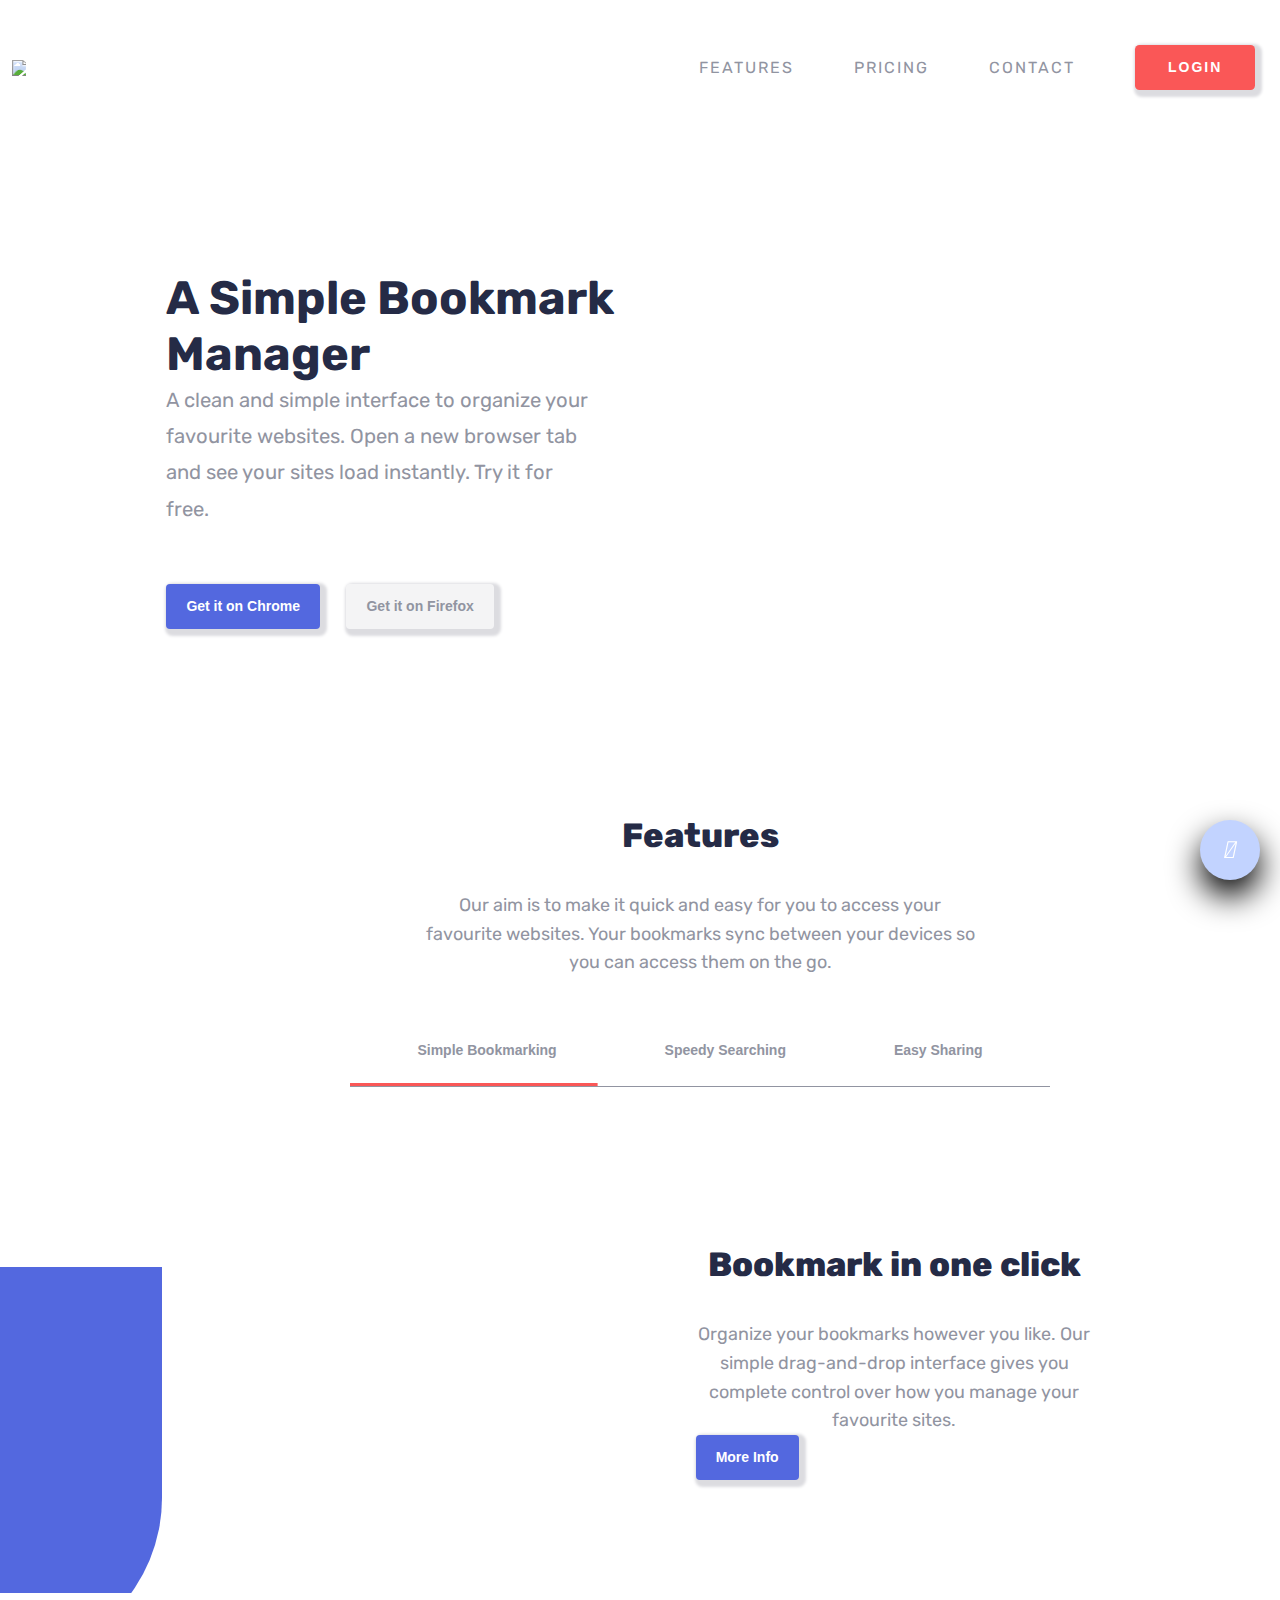
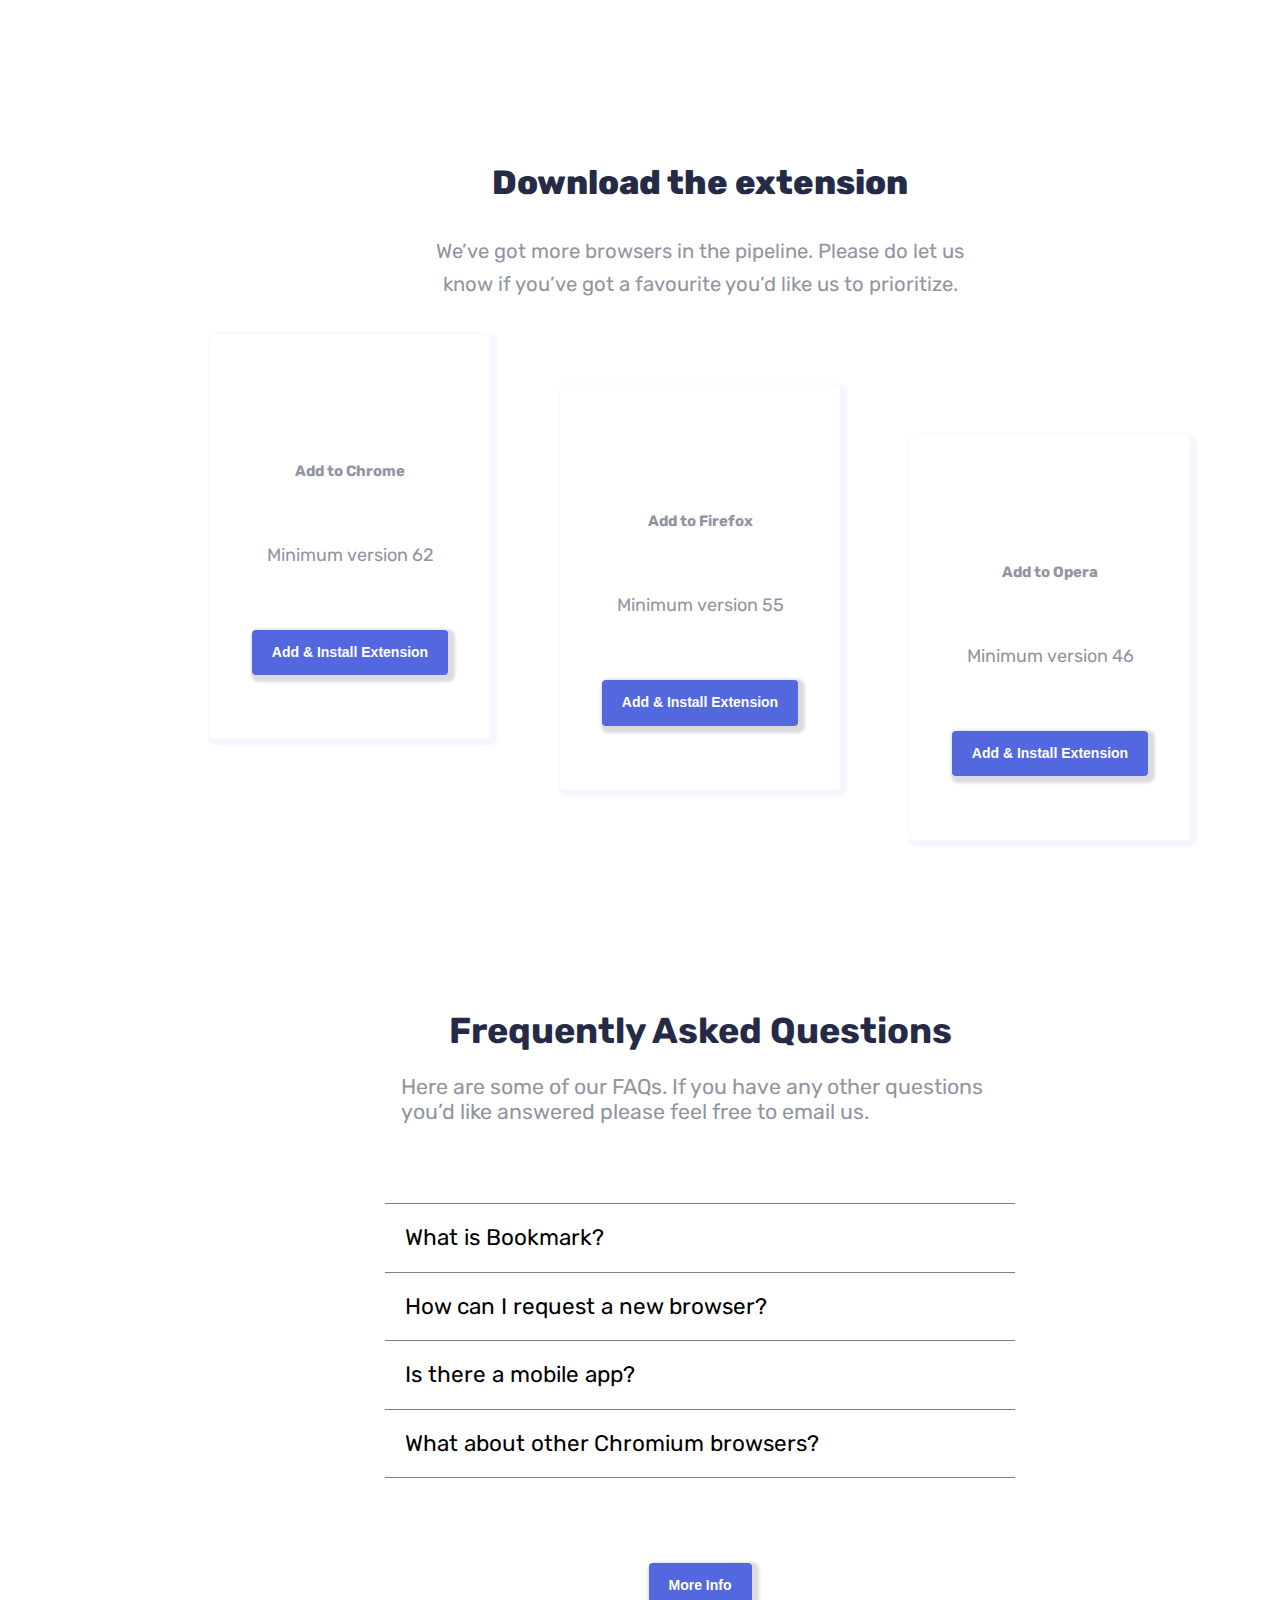
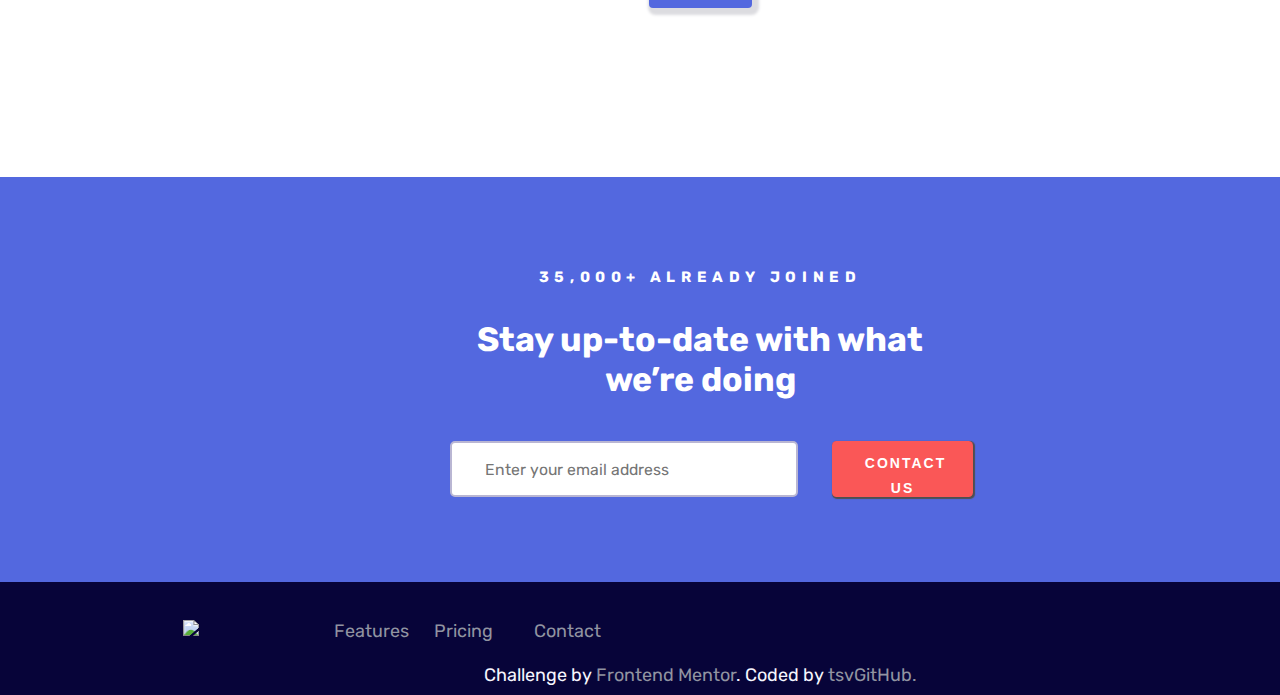
==== commit 72a6bd1c: "mobile nav" ====
--- a/index.html
+++ b/index.html
@@ -30,18 +30,28 @@
     <a href="#scroll-up" class="scroll-to-top" aria-label="scroll to top button">
       <i class="fa fa-arrow-up"></i>
     </a>
+
     <header class="header">
-      <ul class="navbar">
-        <li class="logo">
-          <a href="">
-            <img class="logo" src="images/logo-bookmark.svg">
-          </a>
-        </li>
-        <li><a href="#features">Features</a></li>
-        <li><a href="#">Pricing</a></li>
-        <li><a href="#contactUs">Contact</a></li>
-        <li><button class="sign-in">Login</button></li>
-      </ul>
+      <div class="logo">
+        <a class="logo" href=""><img class="logo" src="images/logo-bookmark.svg">
+        </a>
+        <button class="nav-toggle" aria-label="toggle navigation">
+          <span class="hamburger"></span></button>
+      </div>
+      <nav class="nav">
+        <ul class="navbar">
+          <li><a href="#features" class="nav-link">Features</a></li>
+          <li><a href="#" class="nav-link">Pricing</a></li>
+          <li><a href="#contactUs" class="nav-link">Contact</a></li>
+          <li class="login"><button class="sign-in" class="nav-link">Login</button></li>
+          <li class="socials">
+            <a class="nav-link" href="https://www.facebook.com" target="_blank">
+              <i class="fab fa-facebook"></i></a>
+            <a class="nav-link" href="https://www.twitter.com" target="_blank">
+              <i class="fab fa-twitter"></i></a>
+          </li>
+        </ul>
+      </nav>
     </header>
 
     <main class="main">
@@ -66,7 +76,7 @@
         </article>
         <!-- Tab links -->
         <div class="tab">
-          <button class="tablinks" onclick="openSlide(event, 'Bookmark')"> Simple Bookmarking</button>
+          <button class="tablinks active" onclick="openSlide(event, 'Bookmark')"> Simple Bookmarking</button>
           <button class="tablinks" onclick="openSlide(event, 'Search')"> Speedy Searching</button>
           <button class="tablinks" onclick="openSlide(event, 'Share')"> Easy Sharing</button>
         </div>
@@ -196,7 +206,11 @@
 
     <footer class="footer">
       <ul class="navbar">
-        <li class="logo"><a href=""><img class="logo" src="images/logo-bookmark.svg"></a></li>
+        <li class="logo">
+          <a href="">
+            <img class="logo" src="images/logo-bookmark.svg">
+          </a>
+        </li>
         <li><a href="#features">Features</a></li>
         <li><a href="#">Pricing</a></li>
         <li><a href="#contactUs">Contact</a></li>
--- a/style.css
+++ b/style.css
@@ -7,22 +7,31 @@
     ==TABLET STYLES==
     ==MOBILE STYLES==
 */
+
+/* *,
+*::before,
+*:after {
+  box-sizing: border-box;
+} */
 * {
   box-sizing: border-box;
   margin: 0;
 }
+
 /*==================
 ==DESKTOP STYLES==
+ @media (min-width: 62em) { 1440-1200px-992px
 =====================*/
 html,
 body {
   width: 1440px;
-  /* max-width: 1440px;
-    min-width: 992px;                  */
-  max-width: 100vw;
+  max-width: 1440px;
+  /* min-width: 992px; */
+  /* max-width: 100vw; */
   margin: auto;
   font-family: "Rubik", sans-serif;
-  font-size: 16px;
+  font-weight: 400;
+  font-size: 18px;
   color: hsl(229, 8%, 60%);
   scroll-behavior: smooth;
 }
@@ -53,8 +62,13 @@
   -moz-border-radius: 4px;
   -ms-border-radius: 4px;
   -o-border-radius: 4px;
-}
-
+  box-shadow: hsl(240, 6%, 87%) 3px 3px 3px 3.5px;
+}
+img {
+  width: 100%;
+  max-width: 100%;
+  display: block;
+}
 /*****************************************/
 /*--Scroll-to-Top-button--*/
 .fa {
@@ -94,7 +108,6 @@
   -o-transition: 1s;
   color: white;
 }
-
 .container {
   display: -ms-grid;
   display: grid;
@@ -105,70 +118,88 @@
   max-width: 1400px;
   width: 100%;
 }
-
 /*------------------
 ---------HEADER-----*/
 header.header {
   -ms-grid-row: 1;
   -ms-grid-column: 1;
   grid-area: header;
-  /* width: 100%;
-  max-width: 100vw; */
+
+  display: flex;
+  justify-content: space-between;
+  align-items: center;
+  padding: 16px 10px 10px;
+  width: 100%;
+  max-width: 1440px;
+}
+header.header img.logo {
+  /* flex: 5; */
+  /* flex: 10; */
+  text-align: left;
+  /* padding-left: 9rem; */
+  padding-left: calc(100% - 90%);
   max-width: 100%;
+  outline: none; /*IE*/
+  border: none; /*IE*/
+  /* flex: 0 0 auto; */
+}
+.header button.nav-toggle {
+  display: none;
 }
 .header .navbar {
+  width: 90%;
   list-style: none;
-  margin: 2.5rem 1rem;
-  padding: 1rem;
+  margin: 1.5rem 1rem;
+  margin-left: auto;
+  margin-right: 45px;
+
+  /* padding: 1rem; */
   display: flex;
+  flex: 0 2 auto;
   align-items: center;
-}
-.header .navbar li.logo {
-  /* flex: 5; */
-  flex: 10;
-  text-align: left;
-  padding-left: 9rem;
-}
-
+  justify-content: flex-end;
+}
 .header .navbar li {
-  flex: 1;
+  /* flex: 1; */
   text-align: right;
-  margin: 0 10px;
-  padding: 2px 20px;
+  font-size: 16px;
+  letter-spacing: 2px;
+  text-transform: uppercase;
+  margin: 0 0.556rem; /*0 10px;*/
+  padding: 0.111rem 1.112rem; /*2px 20px;*/
   /* text-align: center; */
-  line-height: 33px;
+  line-height: 1.833rem; /*33px;*/
 }
 .sign-in {
   background-color: hsl(0, 94%, 66%);
   color: white;
-  padding: 10px 20px;
+  padding: 0.56rem 1.812rem; /*10px 20px; */
   text-align: center;
+  text-transform: uppercase;
+  letter-spacing: 2px;
   border: none;
-  border-radius: 4px;
-  -webkit-border-radius: 4px;
-  -moz-border-radius: 4px;
-  -ms-border-radius: 4px;
-  -o-border-radius: 4px;
+  border-radius: 0.25rem; /*4px;*/
+  -webkit-border-radius: 0.25rem;
+  -moz-border-radius: 0.25rem;
+  -ms-border-radius: 0.25rem;
+  -o-border-radius: 0.25rem;
   outline: none;
+  -webkit-border-radius: 0.25rem;
 }
 .sign-in:hover {
   background-color: white;
   color: hsl(0, 94%, 66%);
   border: 2px solid hsl(0, 94%, 66%);
-  border-radius: 4px;
+  border-radius: 0.25rem; /*4px*/
   transition: 0.5s;
   -webkit-transition: 0.5s;
   -moz-transition: 0.5s;
   -ms-transition: 0.5s;
   -o-transition: 0.5s;
-}
-
-.header img.logo {
-  max-width: 100%;
-  /* width: 100%; */
-  outline: none; /*IE*/
-  border: none; /*IE*/
-  overflow: visible;
+  -webkit-border-radius: 0.25rem;
+  -moz-border-radius: 0.25rem;
+  -ms-border-radius: 0.25rem;
+  -o-border-radius: 0.25rem;
 }
 .header img.logo:hover {
   transform: scale(1.2);
@@ -177,20 +208,24 @@
   -moz-transform: scale(1.2);
   -ms-transform: scale(1.2);
   -o-transform: scale(1.2);
+  -webkit-transition: 2s;
+  -moz-transition: 2s;
+  -ms-transition: 2s;
+  -o-transition: 2s;
 }
 /*-----------------------
 -------MAIN-------------*/
 main.main {
-  min-width: 100vw;
-  max-width: 100%;
+  /* min-width: 100vw;
+  max-width: 100%; */
+  width: 100%;
+  max-width: 1440px;
 
   -ms-grid-row: 2;
   -ms-grid-column: 1;
   grid-area: main;
-
   display: -ms-grid;
   display: grid;
-
   grid-template-areas:
     "hero"
     "features"
@@ -199,31 +234,40 @@
     "sign-up";
 }
 /*************** HERO *****************/
-section.hero {
+main.main section.hero {
   -ms-grid-row: 1;
   -ms-grid-column: 2;
   grid-area: hero;
   display: flex;
   flex-direction: row;
   justify-content: center;
-  margin-top: 45px;
-}
-.hero .content {
-  /* align-self: center; */
-  padding-left: 70px;
+  align-items: center;
+  margin-top: 2.8125rem; /*45px;*/
+  width: 100%;
+  max-width: 1440px;
+}
+main.main section.hero .content {
+  /* padding-left: 13vw; */
+  padding: 7vw 0 12vw 13vw;
+  /* max-width: 700px; */
+  flex: 0 1 50%;
 }
 .hero .content h1 {
-  font-size: 3em;
-  margin: 4rem 0;
+  font-size: 2.6rem;
+  /* margin: 2rem 0; */
 }
 .hero .content p {
-  font-size: 18px;
+  font-size: 1.125rem; /*18px;*/
   line-height: 1.8;
   width: 90%;
-  margin-bottom: 50px;
+  margin-bottom: 3.125rem; /*50px;*/
 }
 .hero button:first-of-type {
-  margin-right: 20px;
+  margin-right: 1.25rem; /*20px;*/
+}
+.hero button:nth-of-type(2) {
+  background-color: hsla(229, 8%, 60%, 0.1);
+  color: hsl(229, 8%, 60%);
 }
 .hero button:hover {
   background-color: white;
@@ -247,29 +291,35 @@
   -o-transition: 0.5s;
 }
 
-.hero .img {
-  width: 100%;
+main.main section.hero .img {
+  /* max-width: 700px; */
   position: relative;
   top: 0;
   bottom: 0;
   overflow: hidden;
-  padding-bottom: 100px;
+  padding-bottom: 6.25rem; /*100px;*/
+  flex: 0 1 50%;
+  margin-left: 10vw;
 }
 .hero img {
+  width: 95%;
   max-width: 100%;
-  margin: 0 60px;
+  /* max-width: 657px; */
+  /* margin: 0 3.75rem; 0 60px; */
+  /* overflow: hidden; */
+  /* padding-right: 6.25rem; 30px 20px 100px 100px; */
 }
 .hero .img::before {
   content: "";
   background-color: hsl(231, 69%, 60%);
   /* width: 75%; */
   width: 60%;
-  height: 350px;
+  height: 21.875rem; /*350px;*/
   z-index: -1;
   position: absolute;
-  top: 120px;
+  top: 7.5rem; /*120px;*/
   right: 0;
-  border-bottom-left-radius: 180px;
+  border-bottom-left-radius: 11.25rem; /*180px;*/
 }
 
 /*************** FEATURES ********************/
@@ -279,21 +329,21 @@
   grid-area: features;
   display: flex;
   flex-direction: column;
-  margin-top: 10px;
+  margin-top: 1.8rem;
 }
 .features .content {
-  width: 50%;
+  width: 40%;
   margin: auto;
 }
 .features .content h2 {
   text-align: center;
-  font-size: 30px;
+  font-size: 1.875rem; /*30px;*/
   font-weight: 800;
 }
 .features .content p {
-  margin-top: 30px;
-  margin-bottom: 30px;
-  font-size: 18px;
+  margin-top: 2rem;
+  /* margin-bottom: 2.875rem; */
+  font-size: 1rem;
   line-height: 1.6;
   text-align: center;
 }
@@ -301,7 +351,7 @@
 /*Style the tab*/
 .features .tab {
   /* margin-top: 40px; */
-  margin: 40px auto;
+  margin: 2.5rem auto; /* 40px auto;*/
   overflow: hidden;
   display: flex;
   justify-content: space-evenly;
@@ -314,16 +364,17 @@
   border: none;
   background: none;
   color: hsl(229, 8%, 60%);
-  margin: 0 20px;
+  margin: 0 1.25rem; /*0 20px;*/
   outline: none;
   cursor: pointer;
-  padding: 14px 16px 20px;
+  padding: 0.875rem 1rem 1.25rem; /*14px 16px 20px;*/
   transition: 0.3s;
   -webkit-transition: 0.3s;
   -moz-transition: 0.3s;
   -ms-transition: 0.3s;
   -o-transition: 0.3s;
   position: relative;
+  box-shadow: none;
 }
 /*Change bgcolor of buttons to hover*/
 .features .tab button:hover {
@@ -341,17 +392,16 @@
   bottom: 0;
   content: "";
   display: block;
-  height: 1px;
+  height: 0.0625rem; /*1px;*/
   left: 35%;
   position: absolute;
   transform: translate(-45%, 0);
-  width: 222px;
+  width: 13.875rem; /*222px;*/
   -webkit-transform: translate(-45%, 0);
   -moz-transform: translate(-45%, 0);
   -ms-transform: translate(-45%, 0);
   -o-transform: translate(-45%, 0);
 }
-
 /* Style the tab content */
 .features .tabcontent {
   display: none;
@@ -366,28 +416,28 @@
   top: 0;
   bottom: 0;
   overflow: hidden;
-  padding: 30px 20px 100px 100px;
+  padding: 1.875rem 1.25rem 6.25rem 6.25rem; /*30px 20px 100px 100px;*/
 }
 .features .tabcontent img {
   max-width: 100%;
-  margin: 0 60px;
+  margin: 0 3.75rem; /*0 60px;*/
 }
 .features .tabcontent .img::before {
   content: "";
   background-color: hsl(231, 69%, 60%);
   /* width: 75%; */
   width: 60%;
-  height: 350px;
+  height: 21.875rem; /*350px;*/
   z-index: -1;
   position: absolute;
-  border-bottom-right-radius: 180px;
-  top: 120px;
+  border-bottom-right-radius: 11.25rem; /*180px;*/
+  top: 7.5rem; /*120px;*/
   left: 0;
 }
 
 .features .slide.tabcontent .content {
-  margin: 100px auto;
-  padding: 0px 20px 0px 125px;
+  margin: 6.25rem auto; /*100px auto;*/
+  padding: 0 1.25rem 0 7.8125rem; /*0px 20px 0px 125px;*/
 }
 
 /************************************/
@@ -396,7 +446,7 @@
   -ms-grid-column: 1;
   grid-area: download;
   width: 80%;
-  margin: 150px auto 100px;
+  margin: 9.375rem auto 6.25rem; /*150px auto 100px;*/
 }
 .download .content {
   width: 50%;
@@ -404,13 +454,13 @@
 }
 .download .content h2 {
   text-align: center;
-  font-size: 30px;
+  font-size: 1.875rem; /*30px;*/
   font-weight: 800;
 }
 .download .content p {
-  margin-top: 30px;
-  margin-bottom: 30px;
-  font-size: 18px;
+  margin-top: 1.875rem; /*30px;*/
+  margin-bottom: 1.875rem; /*30px;*/
+  font-size: 1.125rem; /*18px;*/
   line-height: 1.6;
   text-align: center;
 }
@@ -422,7 +472,7 @@
   padding: 0;
   display: flex;
   justify-content: space-evenly;
-  height: 450px;
+  height: 28.125rem; /*450px;*/
 }
 section.download .card {
   display: flex;
@@ -431,18 +481,22 @@
   justify-content: space-evenly;
   flex-wrap: wrap;
   align-content: center;
-  height: 360px;
+  height: 22.5rem;
+  /*360px:;
+  */
   border: none;
-  /* border: 1px solid gray; */
+  /*border: 1px solid gray;
+  */
   box-shadow: hsl(240, 75%, 98%) 3px 3px 3px 3.5px;
   outline: none;
-  border-radius: 4px;
+  border-radius: 0.25rem; /*4px*/
   width: 25%;
-  /* height: 22rem; */
-  -webkit-border-radius: 4px;
-  -moz-border-radius: 4px;
-  -ms-border-radius: 4px;
-  -o-border-radius: 4px;
+  /*height: 22rem; */
+  -webkit-border-radius: 0.25rem;
+  -moz-border-radius: 0.25rem;
+  -ms-border-radius: 0.25rem;
+  -o-border-radius: 0.25rem;
+  -webkit-border-radius: 0.25rem;
 }
 section.download .card p {
   text-align: center;
@@ -481,14 +535,14 @@
   align-items: center;
   justify-content: center;
   width: 45%;
-  margin: 50px auto 150px;
+  margin: 3.125rem auto 9.375rem; /* 50px auto 150px;*/
 }
 section.faq h2 {
-  font-size: 32px;
+  font-size: 2rem; /*32px;*/
 }
 section.faq p {
-  margin: 20px 14px;
-  font-size: 19px;
+  margin: 1.25rem 0.875rem; /* 20px 14px;*/
+  font-size: 1.1875rem; /*19px;*/
 }
 
 /******* ACCORDION ****************/
@@ -496,12 +550,12 @@
 .faq .accordion {
   color: #000;
   cursor: pointer;
-  padding: 18px;
+  padding: 1.125rem; /*18px;*/
   width: 100%;
   text-align: left;
   border: none;
   border-top: 1px solid gray;
-  font-size: 20px;
+  font-size: 1.25rem; /* 20px;*/
   outline: none;
   transition: 0.4s;
   -webkit-transition: 0.4s;
@@ -513,17 +567,16 @@
   color: hsl(0, 94%, 66%);
 }
 .faq .accordion:nth-of-type(1) {
-  margin-top: 50px;
+  margin-top: 3.125rem; /*50px;*/
 }
 .faq .accordion:nth-of-type(7) {
   border-bottom: 1px solid gray;
-  margin-bottom: 75px;
-  /* background-color: red; */
+  margin-bottom: 4.6875rem; /*75px;*/
 }
 .faq .accordion::after {
   content: url("images/icon-arrow.svg");
   float: right;
-  margin-left: 5px;
+  margin-left: 0.3125rem; /*5px;*/
 }
 /* Add a background color to the div if it is clicked on (add the .active class with JS), and when you move the mouse over it (hover) */
 .faq .active,
@@ -534,11 +587,15 @@
   content: url("images/icon-arrow-red.svg");
   transform: rotate(180deg);
   transition-duration: 1s;
+  -webkit-transform: rotate(180deg);
+  -moz-transform: rotate(180deg);
+  -ms-transform: rotate(180deg);
+  -o-transform: rotate(180deg);
 }
 
 /* Style the accordion panel, hidden by default */
 .faq .panel {
-  padding: 0 18px;
+  padding: 0 1.125rem; /*0 18px;*/
   background-color: #fff;
   /* display: none; */
 
@@ -563,44 +620,53 @@
   color: white;
   align-items: center;
   justify-content: stretch;
-  height: 360px;
-  padding-top: 50px;
+  height: 22.5rem; /*360px;*/
+  padding-top: 3.125rem; /*50px;*/
   justify-content: center;
 }
 section.sign-up h5 {
-  letter-spacing: 5px;
+  letter-spacing: 0.3125rem; /*5px;*/
   text-transform: uppercase;
   /* padding: 45px; */
 }
 section.sign-up h2 {
   color: white;
-  font-size: 30px;
-  width: 400px;
+  font-size: 1.875rem; /*30px;*/
+  width: 25rem; /*400px;*/
   text-align: center;
-  margin-top: 30px;
+  margin-top: 1.875rem; /*30px;*/
 }
 /*---FORM---*/
 form {
   display: -webkit-box;
   display: -ms-flexbox;
   display: flex;
-  /* flex-direction: column;
-  -ms-flex-direction: column; */
-  /* margin: 25px 0; */
-  padding: 30px 30px;
-  border-radius: 10px;
+  /*flex-direction: column;
+  -ms-flex-direction: column;
+  */ /*margin: 25px 0;
+  */
+  padding: 1.875rem 1.875rem;
+  /*30px30px:;
+  */
+  border-radius: 0.625rem;
+  /*10px;  */
+  -webkit-border-radius: 0.625rem;
+  -moz-border-radius: 0.625rem;
+  -ms-border-radius: 0.625rem;
+  -o-border-radius: 0.625rem;
+  -webkit-border-radius: 0.625rem;
 }
 input {
-  width: 310px;
-  height: 50px;
-  margin: 7px 25px 14px;
-  font-size: 14px;
+  width: 19.375rem; /*310px;*/
+  height: 3.125rem; /*50px;*/
+  margin: 0.4375rem 1.5625rem 0.875rem; /*7px 25px 14px;*/
+  font-size: 0.875rem; /*14px;*/
   font-weight: 400;
   font-family: inherit;
   color: hsl(246, 25%, 77%);
-  padding: 15px 30px;
+  padding: 0.9375rem 1.875rem; /*15px 30px;*/
   border: none;
-  /* border: 2px solid hsl(246, 25%, 77%); */
+  border: 2px solid hsl(246, 25%, 77%);
   border-radius: 5px;
   -webkit-border-radius: 5px;
   -moz-border-radius: 5px;
@@ -618,15 +684,15 @@
   background: url(images/icon-error.svg) no-repeat 95% center;
   color: hsl(354, 100%, 66%);
   background-color: white;
-  margin: 7px 25px -14px;
+  margin: 0.4375rem 1.5625rem -0.875rem; /*7px 25px -14px;*/
 }
 .error-msg {
   display: none;
   color: white;
   background-color: hsl(354, 100%, 66%);
-  font-size: 14px;
-  margin: 7px 25px 14px;
-  padding: 15px 30px;
+  font-size: 0.875rem; /*14px;*/
+  margin: 0.4375rem 1.5625rem 0.875rem; /*7px 25px 14px;*/
+  padding: 0.9375rem 1.875rem; /* 15px 30px;*/
   border-radius: 4px;
   -webkit-border-radius: 4px;
   -moz-border-radius: 4px;
@@ -634,15 +700,14 @@
   -o-border-radius: 4px;
   -webkit-border-radius: 4px;
 }
-
 .sign-in.btn-submit {
-  width: 125px;
-  max-height: 50px;
-  margin: 7px 5px 14px;
+  width: 7.8125rem; /*125px;*/
+  max-height: 3.125rem; /*50px;*/
+  margin: 0.4375rem 0.3125rem 0.875rem; /*7px 5px 14px;*/
   outline: none;
   cursor: pointer;
-}
-
+  box-shadow: hsl(0, 0%, 31%) 1px 1px 1px 0.5px;
+}
 /*==========FOOTER=========*/
 footer {
   -ms-grid-row: 3;
@@ -654,18 +719,16 @@
   background: hsl(243, 87%, 12%);
   color: hsl(240, 75%, 98%);
 }
-
 footer .navbar {
   padding-left: 0;
   list-style: none;
-  margin: 0 10px 20px 150px;
+  margin: 0 0.625rem 1.25rem 9.375rem; /* 0 10px 20px 150px;*/
   padding: 0;
   display: flex;
   justify-content: flex-end;
 }
-
 footer .navbar li.logo {
-  margin-right: 45px;
+  margin-right: 2.8125rem; /*45px;*/
   /* max-width: auto; */
 }
 footer img.logo:hover {
@@ -676,30 +739,473 @@
   -ms-transform: scale(1.5);
   -o-transform: scale(1.5);
 }
-
 footer .navbar li {
   flex: 2;
 }
 footer .navbar li:hover {
   color: hsl(354, 100%, 66%);
 }
-
 footer.footer .navbar li.socials {
   flex: 4;
-  margin-left: 360px;
-  margin-right: 100px;
+  margin-left: 22.5rem; /*360px;*/
+  margin-right: 6.25rem; /*100px;*/
   display: flex;
-  padding: 0 10px;
+  padding: 0 0.625rem; /*0 10px;*/
   color: white;
   font-size: 2vw;
 }
 footer.footer .navbar li.socials a {
-  margin: 0 30px;
+  margin: 0 1.875rem; /*0 30px;*/
 }
 footer.footer .navbar li.socials a:hover {
   /* background-color: hsl(354, 100%, 66%); */
 }
-
 footer p.attribution {
   text-align: center;
 }
+/*====================================
+    =================================
+        ==========================
+TABLET STYLES */
+/* @media screen and (min-width: 46.875em) and (max-width: 62em) { min 751 & max 991PX */
+@media screen and (min-width: 750px) and (max-width: 992px) {
+  /*min 751 & max 991PX*/
+
+  html,
+  body {
+    width: 100%;
+    max-width: 100vw;
+  }
+  /*HEADER*/
+  .header .navbar {
+    /* width: 100vw; */
+    justify-content: space-around;
+  }
+  header.header img.logo {
+    /* flex: 5; */
+    padding-left: 25px;
+    width: 100%;
+  }
+  /*END OF HEADER*/
+
+  /*MAIN*/
+  main.main {
+    /* width: 100vw; */
+  }
+  main.main section.hero {
+    flex-direction: column;
+  }
+  main.main section.hero .content,
+  main.main section.hero .img {
+    width: 80%;
+
+    /* font-size: 3vw;
+    line-height: 3.819vw;
+    margin-top: calc(25px + 2vw); */
+  }
+
+  img.demo-service-img-mob {
+    display: none;
+  }
+  img.demo-service-img {
+    display: block;
+  }
+  .sign-up input.demo-service-form-input {
+    width: calc(100px + 20vw);
+  }
+  footer {
+    padding: 5vw 1.111vw 0.694vw;
+  }
+  .logoWhite {
+    margin-left: 25px;
+  }
+  footer a,
+  li,
+  ul,
+  p {
+    font-size: 1.4vw;
+  }
+  li.social-item i {
+    font-size: 1.3em;
+  }
+  li.social-item a {
+    top: calc(3px + 0.01vw);
+    left: calc(10px + 0.01vw);
+  }
+}
+
+/*====================================
+    =================================
+        ==========================
+MOBILE STYLES  375PX*/
+
+/* @media screen and (max-width: 46.874em){ 750px */
+@media screen and (max-width: 749px) {
+  /*750px*/
+  html,
+  body {
+    min-width: 370px;
+    width: 100%;
+    max-width: 100vw;
+  }
+  /*HEADER*/
+  header.header {
+    padding: 50px 0px 10px;
+    display: flex;
+    justify-content: space-between;
+  }
+  header.header .logo {
+    display: flex;
+    justify-content: space-between;
+    width: 100vw;
+  }
+  header.header a.logo {
+    z-index: 1000;
+  }
+  header.header img.logo {
+    /* width: 30%; */
+    /* display: none; */
+    background-image: url("images/logo-bookmark-white.svg");
+    max-width: 45%;
+    padding-left: 2em;
+  }
+  header.header button.nav-toggle {
+    display: block;
+    border: 0;
+    cursor: pointer;
+    z-index: 1000;
+    box-shadow: none;
+    display: block;
+    margin: 0 30px;
+    padding: 13px 20px;
+  }
+  .nav-open .hamburger {
+    transform: rotate(0.625turn);
+    -webkit-transform: ;
+    -moz-transform: ;
+    -ms-transform: ;
+    -o-transform: ;
+  }
+  .nav-open .hamburger::before {
+    transform: rotate(90deg) translateX(-6px);
+    -webkit-transform: rotate(90deg) translateX(-6px);
+    -moz-transform: rotate(90deg) translateX(-6px);
+    -ms-transform: rotate(90deg) translateX(-6px);
+    -o-transform: rotate(90deg) translateX(-6px);
+  }
+  .nav-open .hamburger::after {
+    opacity: 0;
+  }
+  .hamburger {
+    display: block;
+    position: relative;
+  }
+  .hamburger,
+  .hamburger::before,
+  .hamburger::after {
+    background: #fff;
+    width: 2em;
+    height: 3px;
+    border-radius: 1em;
+    transition: transform 250ms ease-in-out;
+    -webkit-border-radius: ;
+    -moz-border-radius: ;
+    -ms-border-radius: ;
+    -o-border-radius: ;
+    -webkit-transition: transform 250ms ease-in-out;
+    -moz-transition: transform 250ms ease-in-out;
+    -ms-transition: transform 250ms ease-in-out;
+    -o-transition: transform 250ms ease-in-out;
+  }
+  .hamburger::before,
+  .hamburger::after {
+    content: "";
+    position: absolute;
+    left: 0;
+    right: 0;
+  }
+  .hamburger::before {
+    top: 6px;
+  }
+  .hamburger::after {
+    bottom: 6px;
+  }
+  .nav {
+    position: fixed;
+    background: #303030;
+    color: #fff;
+    top: 0;
+    bottom: 0;
+    left: 0;
+    right: 0;
+    z-index: 100;
+    transform: translateX(100%);
+    transition: 0.5s ease-in-out;
+    -webkit-transition: 0.5s ease-in-out;
+    -moz-transition: 0.5s ease-in-out;
+    -ms-transition: 0.5s ease-in-out;
+    -o-transition: 0.5s ease-in-out;
+    -webkit-transform: translateX(100%);
+    -moz-transform: translateX(100%);
+    -ms-transform: translateX(100%);
+    -o-transform: translateX(100%);
+  }
+  .nav-open .nav {
+    transform: translateX(0);
+    -webkit-transform: ;
+    -moz-transform: ;
+    -ms-transform: ;
+    -o-transform: ;
+  }
+  .nav-open img.logo {
+    display: none;
+  }
+  .nav-open a.logo {
+    background-image: url("images/logo-bookmark-white.svg");
+    background-repeat: no-repeat;
+    margin-left: 20px;
+  }
+  header.header .navbar {
+    /* width: 65%;
+    max-width: 300px;
+    margin-right: 10px;
+    padding-left: 0; */
+    display: flex;
+    flex: 1 1 auto;
+    justify-content: space-evenly;
+    flex-direction: column;
+    align-items: center;
+    list-style: none;
+    height: 100%;
+    margin: 0;
+    padding: 0;
+    padding-top: 8em;
+  }
+  header.header .navbar li {
+    width: 80%;
+    line-height: 2em;
+    font-size: calc(1rem + 1vw);
+    /* padding: 25px; */
+    text-align: center;
+    border-bottom: 1px solid rgb(199, 192, 192);
+    background: #303030;
+    padding: 15px 0;
+    margin: 0 10px;
+  }
+  header.header .navbar > li:nth-of-type(1) {
+    border-top: 1px solid rgb(177, 174, 180);
+  }
+  header.header .navbar > li.socials,
+  header.header .navbar > li.login {
+    border-bottom: none;
+  }
+  header.header button.sign-in {
+    background: #303030;
+    width: 100%;
+    border: 2px solid rgb(199, 192, 192);
+    box-shadow: none;
+    line-height: 2em;
+    font-size: calc(1rem + 1vw);
+  }
+  header.header .navbar .sign-in:hover {
+    color: #7e8685;
+  }
+  .nav-link {
+    color: inherit;
+    text-decoration: none;
+  }
+  .nav-link:hover {
+    color: #7e8685;
+  }
+  header.header .navbar li.socials a {
+    margin: 0 10px;
+  }
+  /*END OF HEADER*/
+
+  /*MAIN*/
+  main.main {
+    width: 100vw;
+  }
+  /*SECTION*/
+  main.main section.hero {
+    grid-area: hero;
+    display: flex;
+    flex-direction: column;
+    width: 100%;
+  }
+  main.main section.hero .content {
+  }
+  main.main section.hero img {
+    max-width: 100%;
+  }
+  /*END OF SECTION*/
+  main.main section.features {
+    grid-area: features;
+    display: flex;
+    flex-direction: column;
+    width: 100%;
+  }
+  main.main section.features .content {
+  }
+  main.main section.features .tab {
+  }
+  main.main section.features .tab .tablinks {
+  }
+
+  section.sign-up {
+    grid-area: sign-up;
+    display: -ms-grid;
+    display: grid;
+    /* grid-auto-flow: row; */
+    -ms-grid-columns: 1fr;
+
+    grid-template-columns: 1fr;
+
+    padding: 55px 40px 70px;
+    grid-template-areas:
+      "sign-up-promo"
+      "demo-service-form";
+  }
+  .sign-up-promo {
+    -ms-grid-row: 1;
+    -ms-grid-column: 1;
+    width: 90%;
+    float: none;
+    /* grid-area: sign-up-promo; */
+  }
+  .sing-up-title {
+    font-size: calc(11px + 2vw);
+    text-align: center;
+  }
+  .sign-up-content {
+    font-size: calc(7px + 2vw);
+    text-align: center;
+    line-height: 1.45;
+    width: 100%;
+  }
+  .sign-up .demo-service-form {
+    margin-top: calc(15px + 2vw);
+    padding-left: 0;
+    -ms-grid-row: 2;
+    -ms-grid-column: 1;
+    /* grid-area: demo-service-form; */
+  }
+  .sign-up input.demo-service-form-input {
+    width: calc(57px + 50vw);
+    margin: auto;
+    font-size: calc(6px + 1vw);
+    border-radius: 1vw;
+    -webkit-border-radius: 1vw;
+    -moz-border-radius: 1vw;
+    -ms-border-radius: 1vw;
+    -o-border-radius: 1vw;
+    padding-left: calc(3px + 2vw);
+    box-shadow: hsl(0, 5%, 12%) 1px 1px 5px 0.5px;
+  }
+  .sign-up button.demo-service-form-btn {
+    display: block;
+    width: calc(57px + 50vw);
+    margin: auto;
+    font-size: calc(6px + 1vw);
+    letter-spacing: 0.06em;
+    -webkit-border-radius: 1vw;
+    -moz-border-radius: 1vw;
+    -ms-border-radius: 1vw;
+    -o-border-radius: 1vw;
+    border-radius: 1vw;
+    margin-top: 7px;
+  }
+  /*END OF MAIN*/
+  /*FOOTER*/
+  footer {
+    padding: 68px 0px 0px;
+  }
+  .logoWhite {
+    margin-left: 42px;
+  }
+  .footer-navbar {
+    padding: 34px 43px 0;
+    display: -ms-grid;
+    -ms-grid-columns: 1fr;
+    grid-template-columns: 1fr;
+    grid-template-areas:
+      "address"
+      "main-nav"
+      "contacts"
+      "socials";
+  }
+  .footer-navbar-address {
+    -ms-grid-row: 1;
+    -ms-grid-column: 1;
+    grid-area: address;
+  }
+  .footer-main-nav {
+    -ms-grid-row: 2;
+    -ms-grid-column: 1;
+    grid-area: main-nav;
+  }
+  .footer-navbar-contacts {
+    -ms-grid-row: 3;
+    -ms-grid-column: 1;
+    grid-area: contacts;
+  }
+  .footer-socials {
+    -ms-grid-row: 4;
+    -ms-grid-column: 1;
+    grid-area: socials;
+  }
+  .footer-navbar-address,
+  .footer-main-nav,
+  .footer-navbar-contacts,
+  .footer-socials {
+    display: block;
+    float: none;
+    width: 100%;
+  }
+  footer a {
+    font-size: calc(8px + 2vw);
+  }
+  address a {
+    margin: 8px 0px;
+  }
+  address .phone::before {
+    margin-right: 18px;
+  }
+  address .email::before {
+    margin-right: 18px;
+  }
+  footer ul {
+    padding-left: 0;
+  }
+  .footer-main-nav {
+    margin-top: 41px;
+  }
+  .footer-navbar-contacts {
+    margin-top: 32px;
+  }
+  .footer-main-nav li,
+  .footer-navbar-contacts li {
+    padding-left: 0;
+  }
+  footer li {
+    font-size: calc(8px + 2vw);
+    padding-left: 0;
+  }
+  /*SOCIALS*/
+  .footer-socials {
+    margin: 44px auto 0;
+    padding: 0;
+    width: max-content;
+  }
+  li.social-item {
+    width: calc(25px + 2vw);
+    height: calc(25px + 2vw);
+    margin: 0 5px;
+  }
+  li.social-item a {
+    top: -25%;
+    left: 25%;
+  }
+  /*END OF SOCIALS*/
+  /*END OF FOOTER*/
+}
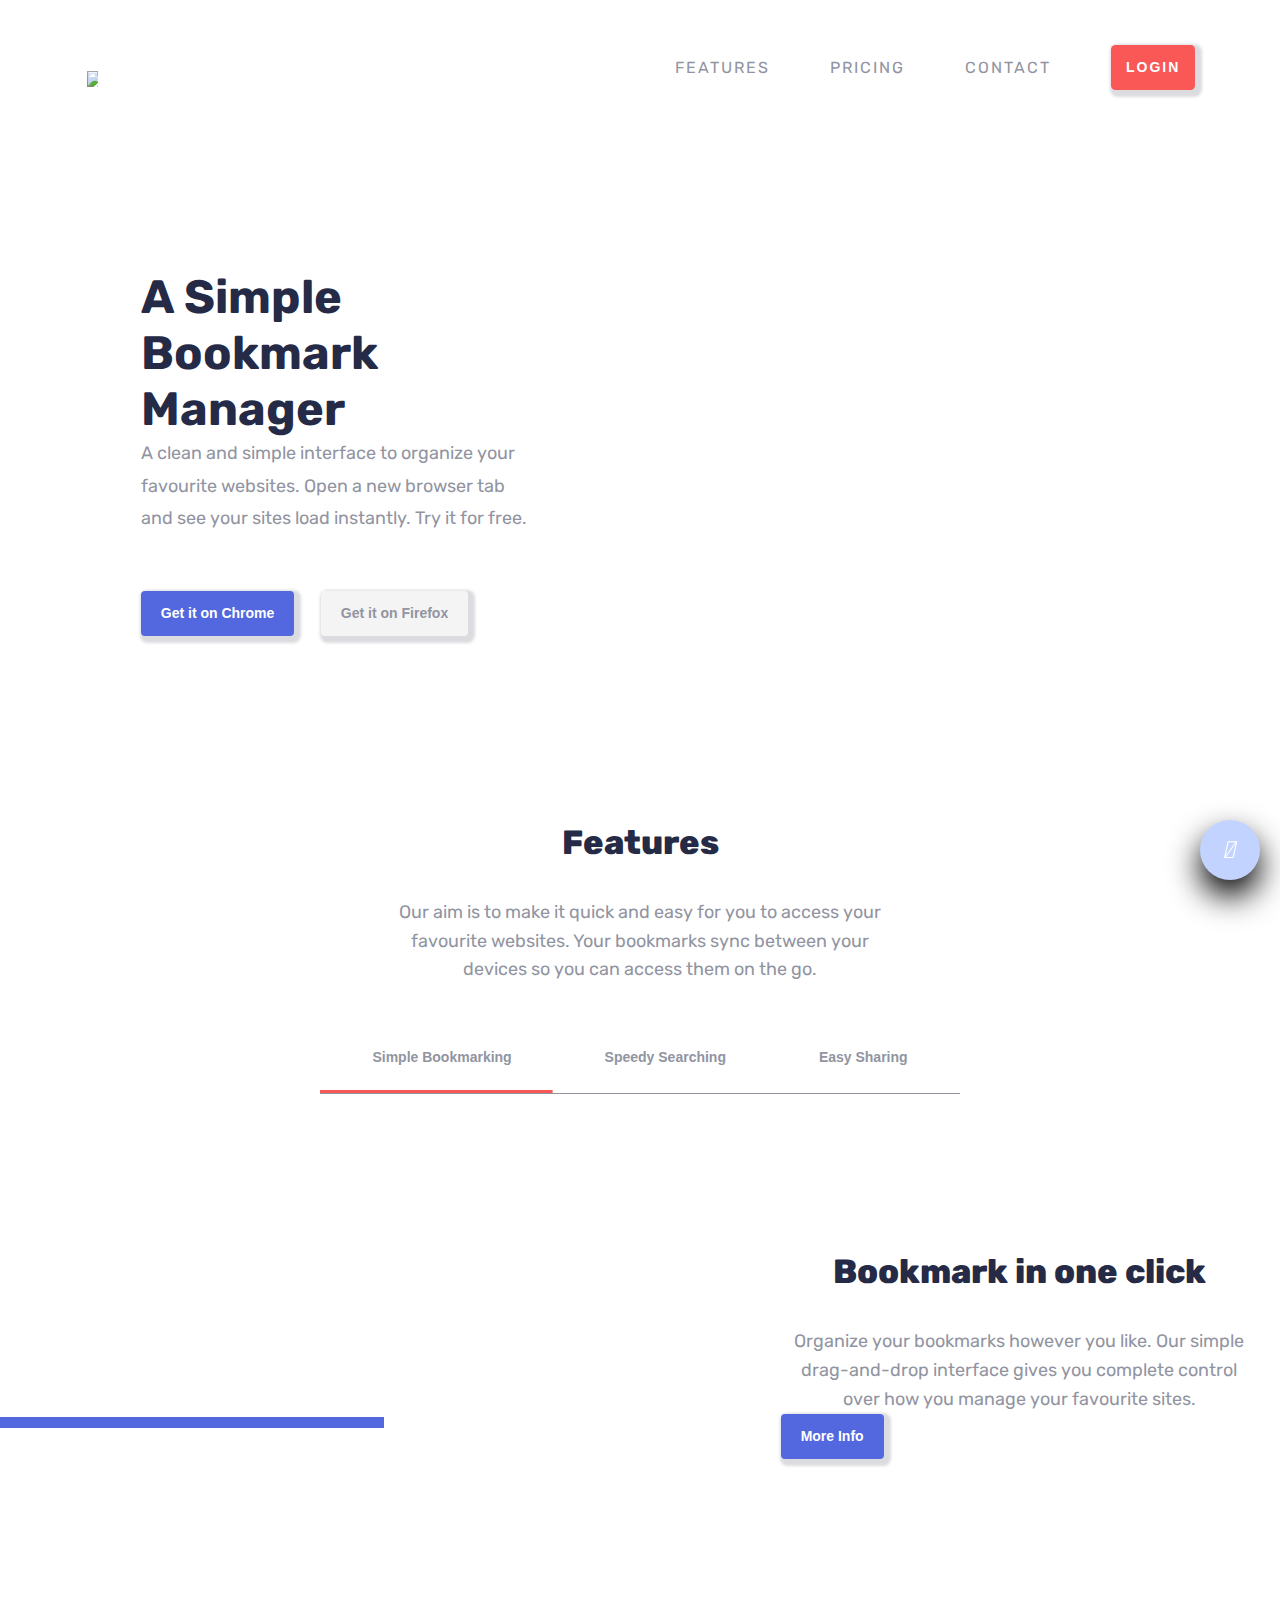
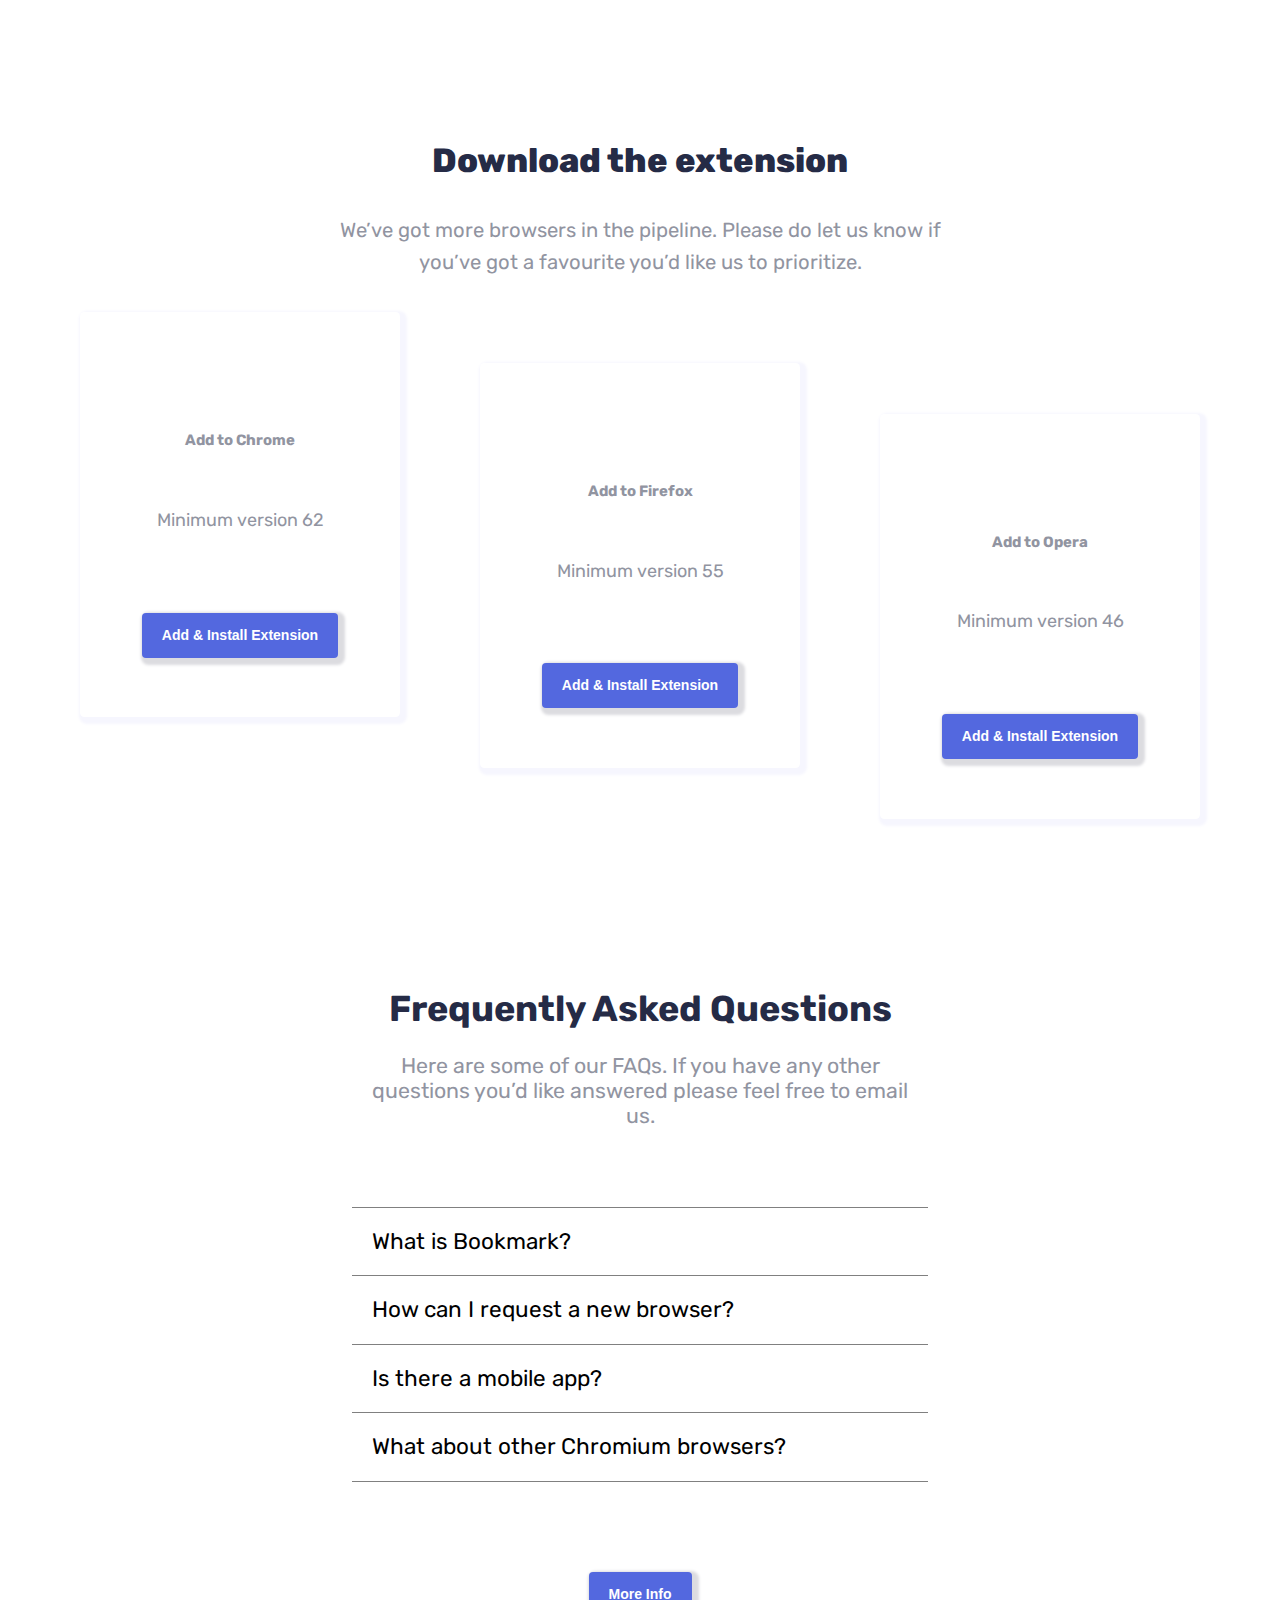
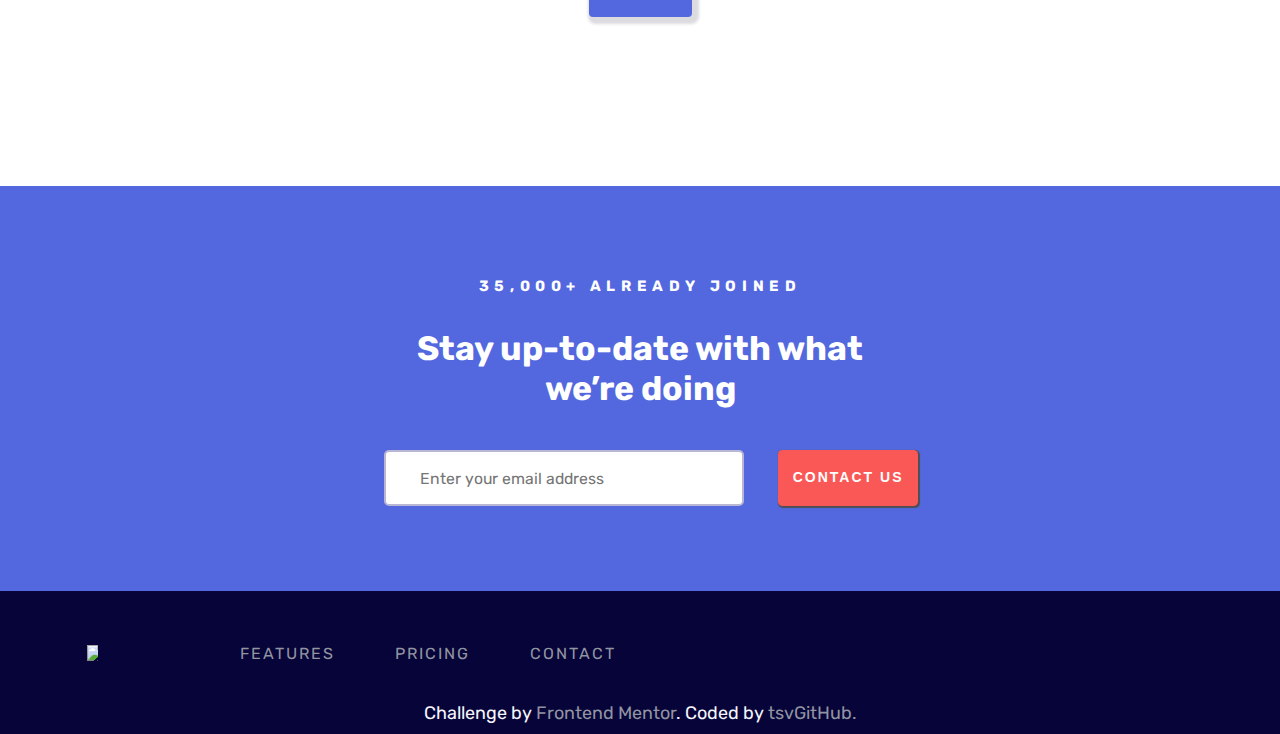
==== commit 72717c2e: "Merge branch 'master' into mobile-layout" ====
--- a/index.html
+++ b/index.html
@@ -32,6 +32,7 @@
     </a>
 
     <header class="header">
+
       <div class="logo">
         <a class="logo" href=""><img class="logo" src="images/logo-bookmark.svg">
         </a>
@@ -52,6 +53,7 @@
           </li>
         </ul>
       </nav>
+
     </header>
 
     <main class="main">
@@ -205,29 +207,31 @@
     </main>
 
     <footer class="footer">
-      <ul class="navbar">
-        <li class="logo">
-          <a href="">
-            <img class="logo" src="images/logo-bookmark.svg">
-          </a>
-        </li>
-        <li><a href="#features">Features</a></li>
-        <li><a href="#">Pricing</a></li>
-        <li><a href="#contactUs">Contact</a></li>
-        <li class="socials">
-          <a href="https://www.facebook.com" target="_blank">
-            <i class="fab fa-facebook"></i>
-          </a>
-          <a href="https://www.twitter.com" target="_blank">
-            <i class="fab fa-twitter"></i>
-          </a>
-        </li>
-      </ul>
+      <div class="logoF">
+        <a class="logoF" href=""><img class="logoF" src="images/logo-bookmark.svg">
+        </a>
+      </div>
+      <nav class="navF">
+        <ul class="navbarF">
+          <li><a href="#features" class="nav-linkF">Features</a></li>
+          <li><a href="#" class="nav-linkF">Pricing</a></li>
+          <li><a href="#contactUs" class="nav-linkF">Contact</a></li>
+          <li class="socialsF">
+            <a class="nav-linkF" href="https://www.facebook.com" target="_blank">
+              <i class="fab fa-facebook"></i></a>
+            <a class="nav-linkF" href="https://www.twitter.com" target="_blank">
+              <i class="fab fa-twitter"></i></a>
+          </li>
+        </ul>
+      </nav>
+
       <p class="attribution">
         Challenge by <a href="https://www.frontendmentor.io?ref=challenge" target="_blank">Frontend Mentor</a>.
         Coded by <a class="tsv" href="https://github.com/tsvGithub" target="_blank"
           rel="noopener noreferrer">tsvGitHub.</a>
       </p>
+
+
     </footer>
   </div>
   <script src="main.js"></script>
--- a/style.css
+++ b/style.css
@@ -3,16 +3,14 @@
     --Scroll-to-Top-button--
 	--HEADER--
 	--MAIN--
-    --FOOTER--
+  --FOOTER--
     ==TABLET STYLES==
     ==MOBILE STYLES==
 */
 
-/* *,
-*::before,
-*:after {
-  box-sizing: border-box;
-} */
+
+
+
 * {
   box-sizing: border-box;
   margin: 0;
@@ -25,13 +23,13 @@
 html,
 body {
   width: 1440px;
-  max-width: 1440px;
-  /* min-width: 992px; */
-  /* max-width: 100vw; */
+  max-width: 100vw;
   margin: auto;
   font-family: "Rubik", sans-serif;
+
   font-weight: 400;
   font-size: 18px;
+
   color: hsl(229, 8%, 60%);
   scroll-behavior: smooth;
 }
@@ -62,13 +60,15 @@
   -moz-border-radius: 4px;
   -ms-border-radius: 4px;
   -o-border-radius: 4px;
+
   box-shadow: hsl(240, 6%, 87%) 3px 3px 3px 3.5px;
 }
 img {
-  width: 100%;
+  /* width: 100%; */
   max-width: 100%;
   display: block;
 }
+
 /*****************************************/
 /*--Scroll-to-Top-button--*/
 .fa {
@@ -125,6 +125,7 @@
   -ms-grid-column: 1;
   grid-area: header;
 
+
   display: flex;
   justify-content: space-between;
   align-items: center;
@@ -132,16 +133,16 @@
   width: 100%;
   max-width: 1440px;
 }
+header.header .logo {
+  margin-left: 2rem;
+}
 header.header img.logo {
-  /* flex: 5; */
-  /* flex: 10; */
   text-align: left;
-  /* padding-left: 9rem; */
   padding-left: calc(100% - 90%);
+
   max-width: 100%;
   outline: none; /*IE*/
   border: none; /*IE*/
-  /* flex: 0 0 auto; */
 }
 .header button.nav-toggle {
   display: none;
@@ -149,18 +150,16 @@
 .header .navbar {
   width: 90%;
   list-style: none;
+
   margin: 1.5rem 1rem;
   margin-left: auto;
   margin-right: 45px;
-
-  /* padding: 1rem; */
   display: flex;
   flex: 0 2 auto;
   align-items: center;
   justify-content: flex-end;
 }
 .header .navbar li {
-  /* flex: 1; */
   text-align: right;
   font-size: 16px;
   letter-spacing: 2px;
@@ -173,7 +172,7 @@
 .sign-in {
   background-color: hsl(0, 94%, 66%);
   color: white;
-  padding: 0.56rem 1.812rem; /*10px 20px; */
+  padding: 0.56rem 0.812rem;
   text-align: center;
   text-transform: uppercase;
   letter-spacing: 2px;
@@ -190,12 +189,13 @@
   background-color: white;
   color: hsl(0, 94%, 66%);
   border: 2px solid hsl(0, 94%, 66%);
-  border-radius: 0.25rem; /*4px*/
+  letter-spacing: 1.5px;
+  border-radius: 0.25rem;
   transition: 0.5s;
-  -webkit-transition: 0.5s;
-  -moz-transition: 0.5s;
-  -ms-transition: 0.5s;
-  -o-transition: 0.5s;
+  -webkit-webkit: transition 0.5s;
+  -moz-webkit: transition 0.5s;
+  -ms-webkit: transition 0.5s;
+  -o-webkit: transition 0.5s;
   -webkit-border-radius: 0.25rem;
   -moz-border-radius: 0.25rem;
   -ms-border-radius: 0.25rem;
@@ -213,11 +213,15 @@
   -ms-transition: 2s;
   -o-transition: 2s;
 }
+header.header nav.nav .navbar li:last-of-type {
+  display: none;
+}
+
 /*-----------------------
 -------MAIN-------------*/
 main.main {
-  /* min-width: 100vw;
-  max-width: 100%; */
+
+
   width: 100%;
   max-width: 1440px;
 
@@ -234,6 +238,7 @@
     "sign-up";
 }
 /*************** HERO *****************/
+
 main.main section.hero {
   -ms-grid-row: 1;
   -ms-grid-column: 2;
@@ -242,22 +247,19 @@
   flex-direction: row;
   justify-content: center;
   align-items: center;
-  margin-top: 2.8125rem; /*45px;*/
+  margin-top: 2.8rem;
   width: 100%;
   max-width: 1440px;
 }
 main.main section.hero .content {
-  /* padding-left: 13vw; */
-  padding: 7vw 0 12vw 13vw;
-  /* max-width: 700px; */
+  padding: 7vw 0 12vw 11vw;
   flex: 0 1 50%;
 }
 .hero .content h1 {
   font-size: 2.6rem;
-  /* margin: 2rem 0; */
 }
 .hero .content p {
-  font-size: 1.125rem; /*18px;*/
+  font-size: 1rem;
   line-height: 1.8;
   width: 90%;
   margin-bottom: 3.125rem; /*50px;*/
@@ -290,9 +292,7 @@
   -ms-transition: 0.5s;
   -o-transition: 0.5s;
 }
-
 main.main section.hero .img {
-  /* max-width: 700px; */
   position: relative;
   top: 0;
   bottom: 0;
@@ -304,15 +304,10 @@
 .hero img {
   width: 95%;
   max-width: 100%;
-  /* max-width: 657px; */
-  /* margin: 0 3.75rem; 0 60px; */
-  /* overflow: hidden; */
-  /* padding-right: 6.25rem; 30px 20px 100px 100px; */
 }
 .hero .img::before {
   content: "";
   background-color: hsl(231, 69%, 60%);
-  /* width: 75%; */
   width: 60%;
   height: 21.875rem; /*350px;*/
   z-index: -1;
@@ -322,6 +317,7 @@
   border-bottom-left-radius: 11.25rem; /*180px;*/
 }
 
+
 /*************** FEATURES ********************/
 section.features {
   -ms-grid-row: 2;
@@ -342,32 +338,30 @@
 }
 .features .content p {
   margin-top: 2rem;
-  /* margin-bottom: 2.875rem; */
   font-size: 1rem;
+
   line-height: 1.6;
   text-align: center;
 }
-/*********Tabbing**************
-/*Style the tab*/
+/*********Tabbing**************/
 .features .tab {
-  /* margin-top: 40px; */
   margin: 2.5rem auto; /* 40px auto;*/
   overflow: hidden;
   display: flex;
   justify-content: space-evenly;
   width: 50%;
   border-bottom: 1px solid hsl(229, 8%, 60%);
-  /*********/
-}
-/*Style the button that are used to open the tab content*/
+}
 .features .tab button.tablinks {
   border: none;
   background: none;
   color: hsl(229, 8%, 60%);
+
   margin: 0 1.25rem; /*0 20px;*/
   outline: none;
   cursor: pointer;
   padding: 0.875rem 1rem 1.25rem; /*14px 16px 20px;*/
+
   transition: 0.3s;
   -webkit-transition: 0.3s;
   -moz-transition: 0.3s;
@@ -376,11 +370,9 @@
   position: relative;
   box-shadow: none;
 }
-/*Change bgcolor of buttons to hover*/
 .features .tab button:hover {
   color: hsl(0, 94%, 66%);
 }
-/*Create an active/current tablink class*/
 .features .tab button.tablinks.active:after {
   color: hsl(229, 31%, 21%);
   border-bottom: 3px solid hsl(0, 94%, 66%);
@@ -392,21 +384,29 @@
   bottom: 0;
   content: "";
   display: block;
-  height: 0.0625rem; /*1px;*/
+
+  height: 0.0625rem;
+
   left: 35%;
   position: absolute;
   transform: translate(-45%, 0);
-  width: 13.875rem; /*222px;*/
+  width: 13.875rem;
   -webkit-transform: translate(-45%, 0);
   -moz-transform: translate(-45%, 0);
   -ms-transform: translate(-45%, 0);
   -o-transform: translate(-45%, 0);
-}
-/* Style the tab content */
+  -webkit-transform: translate(-45%, 0);
+}
+
+
 .features .tabcontent {
   display: none;
   border-top: none;
   margin: 0 auto;
+  justify-content: center;
+  align-items: center;
+  width: 100%;
+  max-width: 1440px;
 }
 .features .tabcontent.active {
   display: flex;
@@ -416,17 +416,23 @@
   top: 0;
   bottom: 0;
   overflow: hidden;
+
   padding: 1.875rem 1.25rem 6.25rem 6.25rem; /*30px 20px 100px 100px;*/
+  flex: 0 1 50%;
 }
 .features .tabcontent img {
   max-width: 100%;
   margin: 0 3.75rem; /*0 60px;*/
+
+  width: 95%;
+  max-width: 100%;
+
 }
 .features .tabcontent .img::before {
   content: "";
   background-color: hsl(231, 69%, 60%);
-  /* width: 75%; */
   width: 60%;
+
   height: 21.875rem; /*350px;*/
   z-index: -1;
   position: absolute;
@@ -436,28 +442,32 @@
 }
 
 .features .slide.tabcontent .content {
+
   margin: 6.25rem auto; /*100px auto;*/
   padding: 0 1.25rem 0 7.8125rem; /*0px 20px 0px 125px;*/
+
+  flex: 0 1 50%;
+
 }
 
 /************************************/
-section.download {
+main.main section.download {
   -ms-grid-row: 3;
   -ms-grid-column: 1;
   grid-area: download;
-  width: 80%;
-  margin: 9.375rem auto 6.25rem; /*150px auto 100px;*/
-}
-.download .content {
+  margin: 9.375rem 0 6.25rem; /*150px auto 100px;  */
+
+}
+main.main section.download .content {
   width: 50%;
   margin: auto;
 }
-.download .content h2 {
+main.main section.download .content h2 {
   text-align: center;
   font-size: 1.875rem; /*30px;*/
   font-weight: 800;
 }
-.download .content p {
+main.main section.download .content p {
   margin-top: 1.875rem; /*30px;*/
   margin-bottom: 1.875rem; /*30px;*/
   font-size: 1.125rem; /*18px;*/
@@ -465,7 +475,7 @@
   text-align: center;
 }
 
-section.download ul {
+main.main section.download ul {
   padding-left: 0;
   list-style: none;
   margin: 0;
@@ -474,7 +484,7 @@
   justify-content: space-evenly;
   height: 28.125rem; /*450px;*/
 }
-section.download .card {
+main.main section.download .card {
   display: flex;
   flex-direction: column;
   align-items: center;
@@ -482,29 +492,28 @@
   flex-wrap: wrap;
   align-content: center;
   height: 22.5rem;
-  /*360px:;
-  */
   border: none;
-  /*border: 1px solid gray;
-  */
   box-shadow: hsl(240, 75%, 98%) 3px 3px 3px 3.5px;
   outline: none;
   border-radius: 0.25rem; /*4px*/
   width: 25%;
-  /*height: 22rem; */
   -webkit-border-radius: 0.25rem;
   -moz-border-radius: 0.25rem;
   -ms-border-radius: 0.25rem;
   -o-border-radius: 0.25rem;
   -webkit-border-radius: 0.25rem;
 }
-section.download .card p {
+main.main section.download .card p {
   text-align: center;
-}
-section.download .card p::after {
+  width: 100%;
+}
+main.main section.download .card p::after {
   content: url("images/bg-dots.svg");
-}
-section.download .card button:hover {
+  display: block;
+  width: 100%;
+  overflow: hidden;
+}
+main.main section.download .card button:hover {
   color: hsl(231, 69%, 60%);
   background-color: white;
   border: 2px solid hsl(231, 69%, 60%);
@@ -514,13 +523,15 @@
   -ms-transition: 0.5s;
   -o-transition: 0.5s;
 }
-section.download .chrome {
+main.main section.download .chrome {
   align-self: flex-start;
 }
-section.download .firefox {
+
+main.main section.download .firefox {
+
   align-self: center;
 }
-section.download .opera {
+main.main section.download .opera {
   align-self: flex-end;
 }
 
@@ -535,27 +546,33 @@
   align-items: center;
   justify-content: center;
   width: 45%;
+
   margin: 3.125rem auto 9.375rem; /* 50px auto 150px;*/
 }
 section.faq h2 {
   font-size: 2rem; /*32px;*/
+  text-align: center;
 }
 section.faq p {
   margin: 1.25rem 0.875rem; /* 20px 14px;*/
   font-size: 1.1875rem; /*19px;*/
+  text-align: center;
 }
 
 /******* ACCORDION ****************/
-/* Style the DIVS that are used to open and close the accordion panel */
 .faq .accordion {
   color: #000;
   cursor: pointer;
+
   padding: 1.125rem; /*18px;*/
+
   width: 100%;
   text-align: left;
   border: none;
   border-top: 1px solid gray;
+
   font-size: 1.25rem; /* 20px;*/
+
   outline: none;
   transition: 0.4s;
   -webkit-transition: 0.4s;
@@ -567,38 +584,33 @@
   color: hsl(0, 94%, 66%);
 }
 .faq .accordion:nth-of-type(1) {
+
   margin-top: 3.125rem; /*50px;*/
 }
 .faq .accordion:nth-of-type(7) {
   border-bottom: 1px solid gray;
-  margin-bottom: 4.6875rem; /*75px;*/
 }
 .faq .accordion::after {
   content: url("images/icon-arrow.svg");
   float: right;
+
   margin-left: 0.3125rem; /*5px;*/
-}
-/* Add a background color to the div if it is clicked on (add the .active class with JS), and when you move the mouse over it (hover) */
-.faq .active,
-.faq .accordion:hover {
-  /* background-color: #ccc; */
 }
 .faq .active::after {
   content: url("images/icon-arrow-red.svg");
   transform: rotate(180deg);
   transition-duration: 1s;
+
   -webkit-transform: rotate(180deg);
   -moz-transform: rotate(180deg);
   -ms-transform: rotate(180deg);
   -o-transform: rotate(180deg);
-}
-
-/* Style the accordion panel, hidden by default */
+
+}
 .faq .panel {
+
   padding: 0 1.125rem; /*0 18px;*/
   background-color: #fff;
-  /* display: none; */
-
   overflow: hidden;
   /*********** animated  accordion******/
   max-height: 0;
@@ -608,9 +620,12 @@
   -ms-transition: max-height 0.2s ease-out;
   -o-transition: max-height 0.2s ease-out;
 }
+main.main section.faq button {
+  margin-top: 5rem; /*75px;*/
+}
 
 /********************SIGN- UP *********************/
-section.sign-up {
+main.main section.sign-up {
   -ms-grid-row: 5;
   -ms-grid-column: 1;
   grid-area: sign-up;
@@ -624,40 +639,38 @@
   padding-top: 3.125rem; /*50px;*/
   justify-content: center;
 }
-section.sign-up h5 {
+main.main section.sign-up h5 {
   letter-spacing: 0.3125rem; /*5px;*/
   text-transform: uppercase;
-  /* padding: 45px; */
-}
-section.sign-up h2 {
+}
+main.main section.sign-up h2 {
   color: white;
+
   font-size: 1.875rem; /*30px;*/
   width: 25rem; /*400px;*/
   text-align: center;
   margin-top: 1.875rem; /*30px;*/
 }
 /*---FORM---*/
-form {
+main.main form.signUpForm {
   display: -webkit-box;
   display: -ms-flexbox;
   display: flex;
-  /*flex-direction: column;
-  -ms-flex-direction: column;
-  */ /*margin: 25px 0;
-  */
   padding: 1.875rem 1.875rem;
-  /*30px30px:;
-  */
   border-radius: 0.625rem;
-  /*10px;  */
   -webkit-border-radius: 0.625rem;
   -moz-border-radius: 0.625rem;
   -ms-border-radius: 0.625rem;
   -o-border-radius: 0.625rem;
   -webkit-border-radius: 0.625rem;
 }
-input {
-  width: 19.375rem; /*310px;*/
+main.main form.signUpForm .wrapper {
+  display: flex;
+  flex-direction: column;
+  align-content: center;
+}
+main.main form.signUpForm input.input {
+  width: 20rem;
   height: 3.125rem; /*50px;*/
   margin: 0.4375rem 1.5625rem 0.875rem; /*7px 25px 14px;*/
   font-size: 0.875rem; /*14px;*/
@@ -674,33 +687,31 @@
   -o-border-radius: 5px;
   outline: none;
 }
-input:focus {
-  /* border: 2px solid hsl(249, 10%, 26%);
-  color: hsl(249, 10%, 26%); */
+main.main form.signUpForm input.input:focus {
   outline: none;
 }
-.input-error {
+main.main form.signUpForm input.input-error {
+  width: 20rem;
   border: 2px solid hsl(354, 100%, 66%);
   background: url(images/icon-error.svg) no-repeat 95% center;
   color: hsl(354, 100%, 66%);
   background-color: white;
-  margin: 0.4375rem 1.5625rem -0.875rem; /*7px 25px -14px;*/
-}
-.error-msg {
+  margin: 0;
+}
+main.main form.signUpForm .error-msg {
   display: none;
   color: white;
   background-color: hsl(354, 100%, 66%);
-  font-size: 0.875rem; /*14px;*/
-  margin: 0.4375rem 1.5625rem 0.875rem; /*7px 25px 14px;*/
-  padding: 0.9375rem 1.875rem; /* 15px 30px;*/
+
+  font-size: 0.875rem;
+  margin: 0;
+  padding: 0.9375rem 1.875rem;
+
   border-radius: 4px;
-  -webkit-border-radius: 4px;
-  -moz-border-radius: 4px;
-  -ms-border-radius: 4px;
-  -o-border-radius: 4px;
-  -webkit-border-radius: 4px;
-}
-.sign-in.btn-submit {
+}
+
+main.main form.signUpForm .sign-in.btn-submit {
+
   width: 7.8125rem; /*125px;*/
   max-height: 3.125rem; /*50px;*/
   margin: 0.4375rem 0.3125rem 0.875rem; /*7px 5px 14px;*/
@@ -708,60 +719,87 @@
   cursor: pointer;
   box-shadow: hsl(0, 0%, 31%) 1px 1px 1px 0.5px;
 }
+
 /*==========FOOTER=========*/
-footer {
+footer.footer {
+  display: flex;
+  flex-wrap: wrap;
+  justify-content: space-between;
+  align-items: center;
+  padding: 16px 10px 10px;
+  width: 100%;
+  max-width: 1440px;
   -ms-grid-row: 3;
   -ms-grid-column: 1;
   grid-area: footer;
-  width: 100%;
-  max-width: 100%; /*IE*/
-  padding: 3vw 1.111vw 0.694vw;
   background: hsl(243, 87%, 12%);
   color: hsl(240, 75%, 98%);
 }
-footer .navbar {
-  padding-left: 0;
+
+
+footer.footer .logoF {
+  margin-left: 2rem;
+}
+footer.footer img.logoF {
+  text-align: left;
+  padding-left: calc(100% - 90%);
+  max-width: 100%;
+  outline: none; /*IE*/
+  border: none; /*IE*/
+  padding-bottom: 25px;
+
+}
+footer.footer .navF {
+  flex: 1;
+}
+footer.footer .navbarF {
+  width: 90%;
   list-style: none;
-  margin: 0 0.625rem 1.25rem 9.375rem; /* 0 10px 20px 150px;*/
-  padding: 0;
-  display: flex;
-  justify-content: flex-end;
-}
-footer .navbar li.logo {
-  margin-right: 2.8125rem; /*45px;*/
-  /* max-width: auto; */
-}
-footer img.logo:hover {
-  transform: scale(1.5);
+  margin: 1.5rem 1rem;
+  margin-left: auto;
+  margin-right: 45px;
+  display: flex;
+  flex: 0 2 auto;
+  align-items: center;
+}
+footer.footer .navbarF li {
+  text-align: right;
+  font-size: 16px;
+  letter-spacing: 2px;
+  text-transform: uppercase;
+  margin: 0 0.55rem;
+  padding: 0.11rem 1.11rem;
+  text-align: center;
+  line-height: 1.8rem;
+  color: white;
+}
+
+footer.footer .navbarF li.socialsF {
+
+  margin: 0 auto;
+
+}
+footer.footer .navbarF li.socialsF a {
+  font-size: calc(18px + 1vw);
+  padding: 0 15px;
+}
+
+footer.footer img.logoF:hover {
+  transform: scale(1.2);
   transition: 2s;
-  -webkit-transform: scale(1.5);
-  -moz-transform: scale(1.5);
-  -ms-transform: scale(1.5);
-  -o-transform: scale(1.5);
-}
-footer .navbar li {
-  flex: 2;
-}
-footer .navbar li:hover {
-  color: hsl(354, 100%, 66%);
-}
-footer.footer .navbar li.socials {
-  flex: 4;
-  margin-left: 22.5rem; /*360px;*/
-  margin-right: 6.25rem; /*100px;*/
-  display: flex;
-  padding: 0 0.625rem; /*0 10px;*/
-  color: white;
-  font-size: 2vw;
-}
-footer.footer .navbar li.socials a {
-  margin: 0 1.875rem; /*0 30px;*/
-}
-footer.footer .navbar li.socials a:hover {
-  /* background-color: hsl(354, 100%, 66%); */
-}
+  -webkit-transform: scale(1.2);
+  -moz-transform: scale(1.2);
+  -ms-transform: scale(1.2);
+  -o-transform: scale(1.2);
+  -webkit-transition: 2s;
+  -moz-transition: 2s;
+  -ms-transition: 2s;
+  -o-transition: 2s;
+}
+
 footer p.attribution {
   text-align: center;
+  flex: 1 0 100%;
 }
 /*====================================
     =================================
@@ -778,40 +816,40 @@
   }
   /*HEADER*/
   .header .navbar {
-    /* width: 100vw; */
-    justify-content: space-around;
+    width: 100%;
+    justify-content: flex-start;
+  }
+  header.header .logo {
+    margin-left: 0;
   }
   header.header img.logo {
-    /* flex: 5; */
     padding-left: 25px;
     width: 100%;
   }
   /*END OF HEADER*/
 
   /*MAIN*/
-  main.main {
-    /* width: 100vw; */
-  }
   main.main section.hero {
     flex-direction: column;
   }
   main.main section.hero .content,
   main.main section.hero .img {
     width: 80%;
-
-    /* font-size: 3vw;
-    line-height: 3.819vw;
-    margin-top: calc(25px + 2vw); */
-  }
-
-  img.demo-service-img-mob {
-    display: none;
-  }
-  img.demo-service-img {
-    display: block;
-  }
-  .sign-up input.demo-service-form-input {
-    width: calc(100px + 20vw);
+  }
+  .features .content {
+    width: 60%;
+  }
+  .features .tabcontent {
+    flex-direction: column;
+    width: 80vw;
+  }
+
+  .features .slide.tabcontent .content {
+    padding: 0;
+    margin-bottom: 0;
+  }
+  .tabcontent .content button {
+    margin: 10% 33%;
   }
   footer {
     padding: 5vw 1.111vw 0.694vw;
@@ -841,7 +879,6 @@
 
 /* @media screen and (max-width: 46.874em){ 750px */
 @media screen and (max-width: 749px) {
-  /*750px*/
   html,
   body {
     min-width: 370px;
@@ -858,16 +895,15 @@
     display: flex;
     justify-content: space-between;
     width: 100vw;
+    margin-left: 0;
   }
   header.header a.logo {
     z-index: 1000;
   }
   header.header img.logo {
-    /* width: 30%; */
-    /* display: none; */
     background-image: url("images/logo-bookmark-white.svg");
-    max-width: 45%;
-    padding-left: 2em;
+    max-width: 55%;
+    margin-left: 0;
   }
   header.header button.nav-toggle {
     display: block;
@@ -881,10 +917,10 @@
   }
   .nav-open .hamburger {
     transform: rotate(0.625turn);
-    -webkit-transform: ;
-    -moz-transform: ;
-    -ms-transform: ;
-    -o-transform: ;
+    -webkit-transform: rotate(0.625turn);
+    -moz-transform: rotate(0.625turn);
+    -ms-transform: rotate(0.625turn);
+    -o-transform: rotate(0.625turn);
   }
   .nav-open .hamburger::before {
     transform: rotate(90deg) translateX(-6px);
@@ -908,10 +944,6 @@
     height: 3px;
     border-radius: 1em;
     transition: transform 250ms ease-in-out;
-    -webkit-border-radius: ;
-    -moz-border-radius: ;
-    -ms-border-radius: ;
-    -o-border-radius: ;
     -webkit-transition: transform 250ms ease-in-out;
     -moz-transition: transform 250ms ease-in-out;
     -ms-transition: transform 250ms ease-in-out;
@@ -952,10 +984,10 @@
   }
   .nav-open .nav {
     transform: translateX(0);
-    -webkit-transform: ;
-    -moz-transform: ;
-    -ms-transform: ;
-    -o-transform: ;
+    -webkit-transform: translateX(0);
+    -moz-transform: translateX(0);
+    -ms-transform: translateX(0);
+    -o-transform: translateX(0);
   }
   .nav-open img.logo {
     display: none;
@@ -966,10 +998,6 @@
     margin-left: 20px;
   }
   header.header .navbar {
-    /* width: 65%;
-    max-width: 300px;
-    margin-right: 10px;
-    padding-left: 0; */
     display: flex;
     flex: 1 1 auto;
     justify-content: space-evenly;
@@ -985,7 +1013,6 @@
     width: 80%;
     line-height: 2em;
     font-size: calc(1rem + 1vw);
-    /* padding: 25px; */
     text-align: center;
     border-bottom: 1px solid rgb(199, 192, 192);
     background: #303030;
@@ -993,8 +1020,12 @@
     margin: 0 10px;
   }
   header.header .navbar > li:nth-of-type(1) {
-    border-top: 1px solid rgb(177, 174, 180);
-  }
+    border-top: 1px solid rgb(198, 189, 207);
+  }
+  header.header nav.nav .navbar li:last-of-type {
+    display: block;
+  }
+
   header.header .navbar > li.socials,
   header.header .navbar > li.login {
     border-bottom: none;
@@ -1025,187 +1056,229 @@
   /*MAIN*/
   main.main {
     width: 100vw;
+    max-width: 100vw;
   }
   /*SECTION*/
   main.main section.hero {
     grid-area: hero;
     display: flex;
     flex-direction: column;
-    width: 100%;
+    align-items: center;
+    width: 100vw;
   }
   main.main section.hero .content {
-  }
-  main.main section.hero img {
-    max-width: 100%;
+    padding: 0;
+    order: 2;
+    width: 90%;
+    text-align: center;
+  }
+  main.main section.hero .content h1 {
+    margin-bottom: 5vw;
+  }
+  main.main section.hero .img {
+    max-width: 100vw;
+    order: 1;
+    margin-left: 0;
+  }
+  main.main section.hero .img::before {
+    height: calc(48vw - 8vw);
   }
   /*END OF SECTION*/
   main.main section.features {
     grid-area: features;
     display: flex;
     flex-direction: column;
+    align-items: center;
+    width: 100vw;
+    margin-top: calc(20vw - 7vw);
+  }
+  main.main section.features .content {
+    width: 70%;
+    text-align: center;
+  }
+  main.main section.features .tab {
+    flex-direction: column;
+    width: 70%;
+    border: none;
+  }
+  main.main section.features .tab .tablinks {
+    border-top: 1px solid hsl(229, 8%, 60%);
+    border-radius: 0;
+    -webkit-border-radius: 0;
+    -moz-border-radius: 0;
+    -ms-border-radius: 0;
+    -o-border-radius: 0;
+  }
+  main.main section.features .tab .tablinks:last-child {
+    border-bottom: 1px solid hsl(229, 8%, 60%);
+  }
+  main.main .features .tab button.tablinks.active::after {
+    left: 50%;
+    width: 7rem;
+    height: 0.1rem;
+  }
+  main.main .features .tabcontent {
+    flex-direction: column;
+    width: 100vw;
+  }
+  main.main .features .tabcontent .img {
+    width: 100vw;
+    margin: 3rem 0 auto;
+    overflow: visible;
+  }
+  main.main .features .tabcontent .img img {
+    max-width: 100%;
+    margin: 0 auto;
+
+  }
+
+
+  main.main .features .tabcontent .img::before {
+    width: 70%;
+    height: calc(60vw - 4vw);
+    top: 5rem;
+  }
+  main.main .features .tabcontent .content {
+    padding: 0;
+  }
+  main.main .features .tabcontent .content button {
+    display: none;
+  }
+  main.main section.download {
+    grid-area: download;
+    margin-top: calc(20vw - 7vw);
+    padding: 0;
+    display: flex;
+    flex-direction: column;
+    align-items: center;
+    width: 100vw;
+  }
+  main.main section.download .content {
+    width: 90%;
+    max-width: 100vw;
+    text-align: center;
+    margin: 0 auto;
+    padding: 0;
+  }
+  main.main section.download .content p {
+    padding: 0px 50px;
+  }
+  main.main section.download ul {
+    flex-direction: column;
+    justify-content: center;
+    height: auto;
+    text-align: center;
+    width: 75%;
+  }
+  main.main section.download ul li {
     width: 100%;
-  }
-  main.main section.features .content {
-  }
-  main.main section.features .tab {
-  }
-  main.main section.features .tab .tablinks {
-  }
-
-  section.sign-up {
+    margin-top: 15px;
+    align-self: center;
+  }
+  main.main section.download .chrome,
+  main.main section.download .firefox,
+  main.main section.download .opera {
+    align-self: center;
+    width: calc(100% - 25%);
+  }
+  main.main section.faq {
+    width: 100%;
+    display: flex;
+    flex-direction: column;
+    align-items: center;
+    width: 100%;
+    max-width: 100vw;
+    margin: calc(30vw - 7vw) 0 0;
+    padding: 0;
+  }
+  main.main section.faq h2 {
+    margin: 0 30px;
+    text-align: center;
+  }
+  main.main section.faq p {
+    margin: 1.25rem 3rem;
+    font-size: 1.1rem;
+    line-height: 1.5rem;
+    text-align: center;
+  }
+  main.main section.faq .accordion {
+    width: 90%;
+  }
+  main.main section.faq .panel {
+    width: 90%;
+  }
+  main.main section.faq button {
+    margin-bottom: 5rem;
+  }
+
+  /*************************************/
+  main.main section.sign-up {
     grid-area: sign-up;
-    display: -ms-grid;
-    display: grid;
-    /* grid-auto-flow: row; */
-    -ms-grid-columns: 1fr;
-
-    grid-template-columns: 1fr;
-
-    padding: 55px 40px 70px;
-    grid-template-areas:
-      "sign-up-promo"
-      "demo-service-form";
-  }
-  .sign-up-promo {
-    -ms-grid-row: 1;
-    -ms-grid-column: 1;
+    margin-top: calc(20vw - 7vw);
+    padding: 0;
+    display: flex;
+    flex-direction: column;
+    align-items: center;
+    width: 100vw;
+    height: auto;
+  }
+  main.main section.sign-up h5 {
+    margin-top: calc(20vw - 7vw);
+  }
+  main.main section.sign-up h2 {
     width: 90%;
-    float: none;
-    /* grid-area: sign-up-promo; */
-  }
-  .sing-up-title {
-    font-size: calc(11px + 2vw);
-    text-align: center;
-  }
-  .sign-up-content {
-    font-size: calc(7px + 2vw);
-    text-align: center;
-    line-height: 1.45;
-    width: 100%;
-  }
-  .sign-up .demo-service-form {
-    margin-top: calc(15px + 2vw);
-    padding-left: 0;
-    -ms-grid-row: 2;
-    -ms-grid-column: 1;
-    /* grid-area: demo-service-form; */
-  }
-  .sign-up input.demo-service-form-input {
-    width: calc(57px + 50vw);
-    margin: auto;
-    font-size: calc(6px + 1vw);
-    border-radius: 1vw;
-    -webkit-border-radius: 1vw;
-    -moz-border-radius: 1vw;
-    -ms-border-radius: 1vw;
-    -o-border-radius: 1vw;
-    padding-left: calc(3px + 2vw);
-    box-shadow: hsl(0, 5%, 12%) 1px 1px 5px 0.5px;
-  }
-  .sign-up button.demo-service-form-btn {
-    display: block;
-    width: calc(57px + 50vw);
-    margin: auto;
-    font-size: calc(6px + 1vw);
-    letter-spacing: 0.06em;
-    -webkit-border-radius: 1vw;
-    -moz-border-radius: 1vw;
-    -ms-border-radius: 1vw;
-    -o-border-radius: 1vw;
-    border-radius: 1vw;
-    margin-top: 7px;
+    font-size: 1.5rem;
+  }
+  main.main section.sign-up .signUpForm {
+    display: flex;
+    flex-direction: column;
+    align-items: center;
+    margin-bottom: calc(20vw - 7vw);
+  }
+  main.main section.sign-up .signUpForm input.input {
+    width: 90vw;
+  }
+  main.main section.sign-up .signUpForm .sign-in.btn-submit {
+    width: 90vw;
+    margin: 1rem 0 1rem;
   }
   /*END OF MAIN*/
+
   /*FOOTER*/
-  footer {
-    padding: 68px 0px 0px;
-  }
-  .logoWhite {
-    margin-left: 42px;
-  }
-  .footer-navbar {
-    padding: 34px 43px 0;
-    display: -ms-grid;
-    -ms-grid-columns: 1fr;
-    grid-template-columns: 1fr;
-    grid-template-areas:
-      "address"
-      "main-nav"
-      "contacts"
-      "socials";
-  }
-  .footer-navbar-address {
-    -ms-grid-row: 1;
-    -ms-grid-column: 1;
-    grid-area: address;
-  }
-  .footer-main-nav {
-    -ms-grid-row: 2;
-    -ms-grid-column: 1;
-    grid-area: main-nav;
-  }
-  .footer-navbar-contacts {
-    -ms-grid-row: 3;
-    -ms-grid-column: 1;
-    grid-area: contacts;
-  }
-  .footer-socials {
-    -ms-grid-row: 4;
-    -ms-grid-column: 1;
-    grid-area: socials;
-  }
-  .footer-navbar-address,
-  .footer-main-nav,
-  .footer-navbar-contacts,
-  .footer-socials {
-    display: block;
-    float: none;
-    width: 100%;
-  }
-  footer a {
-    font-size: calc(8px + 2vw);
-  }
-  address a {
-    margin: 8px 0px;
-  }
-  address .phone::before {
-    margin-right: 18px;
-  }
-  address .email::before {
-    margin-right: 18px;
-  }
-  footer ul {
-    padding-left: 0;
-  }
-  .footer-main-nav {
-    margin-top: 41px;
-  }
-  .footer-navbar-contacts {
-    margin-top: 32px;
-  }
-  .footer-main-nav li,
-  .footer-navbar-contacts li {
-    padding-left: 0;
-  }
-  footer li {
-    font-size: calc(8px + 2vw);
-    padding-left: 0;
-  }
-  /*SOCIALS*/
-  .footer-socials {
-    margin: 44px auto 0;
-    padding: 0;
-    width: max-content;
-  }
-  li.social-item {
-    width: calc(25px + 2vw);
-    height: calc(25px + 2vw);
-    margin: 0 5px;
-  }
-  li.social-item a {
-    top: -25%;
-    left: 25%;
+  footer.footer {
+    max-width: 100vw;
+  }
+  footer.footer .navbarF {
+    flex-direction: column;
+    justify-content: center;
+    align-items: center;
+    margin: 0 auto;
+    width: 50vw;
+  }
+  footer.footer a {
+    font-size: calc(16px + 2vw);
+    color: white;
+  }
+  footer.footer li {
+    padding: calc(8px + 1vw) 0;
+    text-transform: uppercase;
+    color: white;
+  }
+  footer.footer .navbarF li.logoF {
+    margin: 0;
+  }
+  footer.footer .navbarF li.socialsF {
+    margin: 0;
   }
   /*END OF SOCIALS*/
+  footer.footer .attribution {
+    font-size: calc(8px + 0.51vw);
+    padding: calc(8px + 1vw) 0;
+  }
+  footer.footer .attribution a {
+    font-size: calc(10px + 1vw);
+  }
   /*END OF FOOTER*/
 }
+
+
